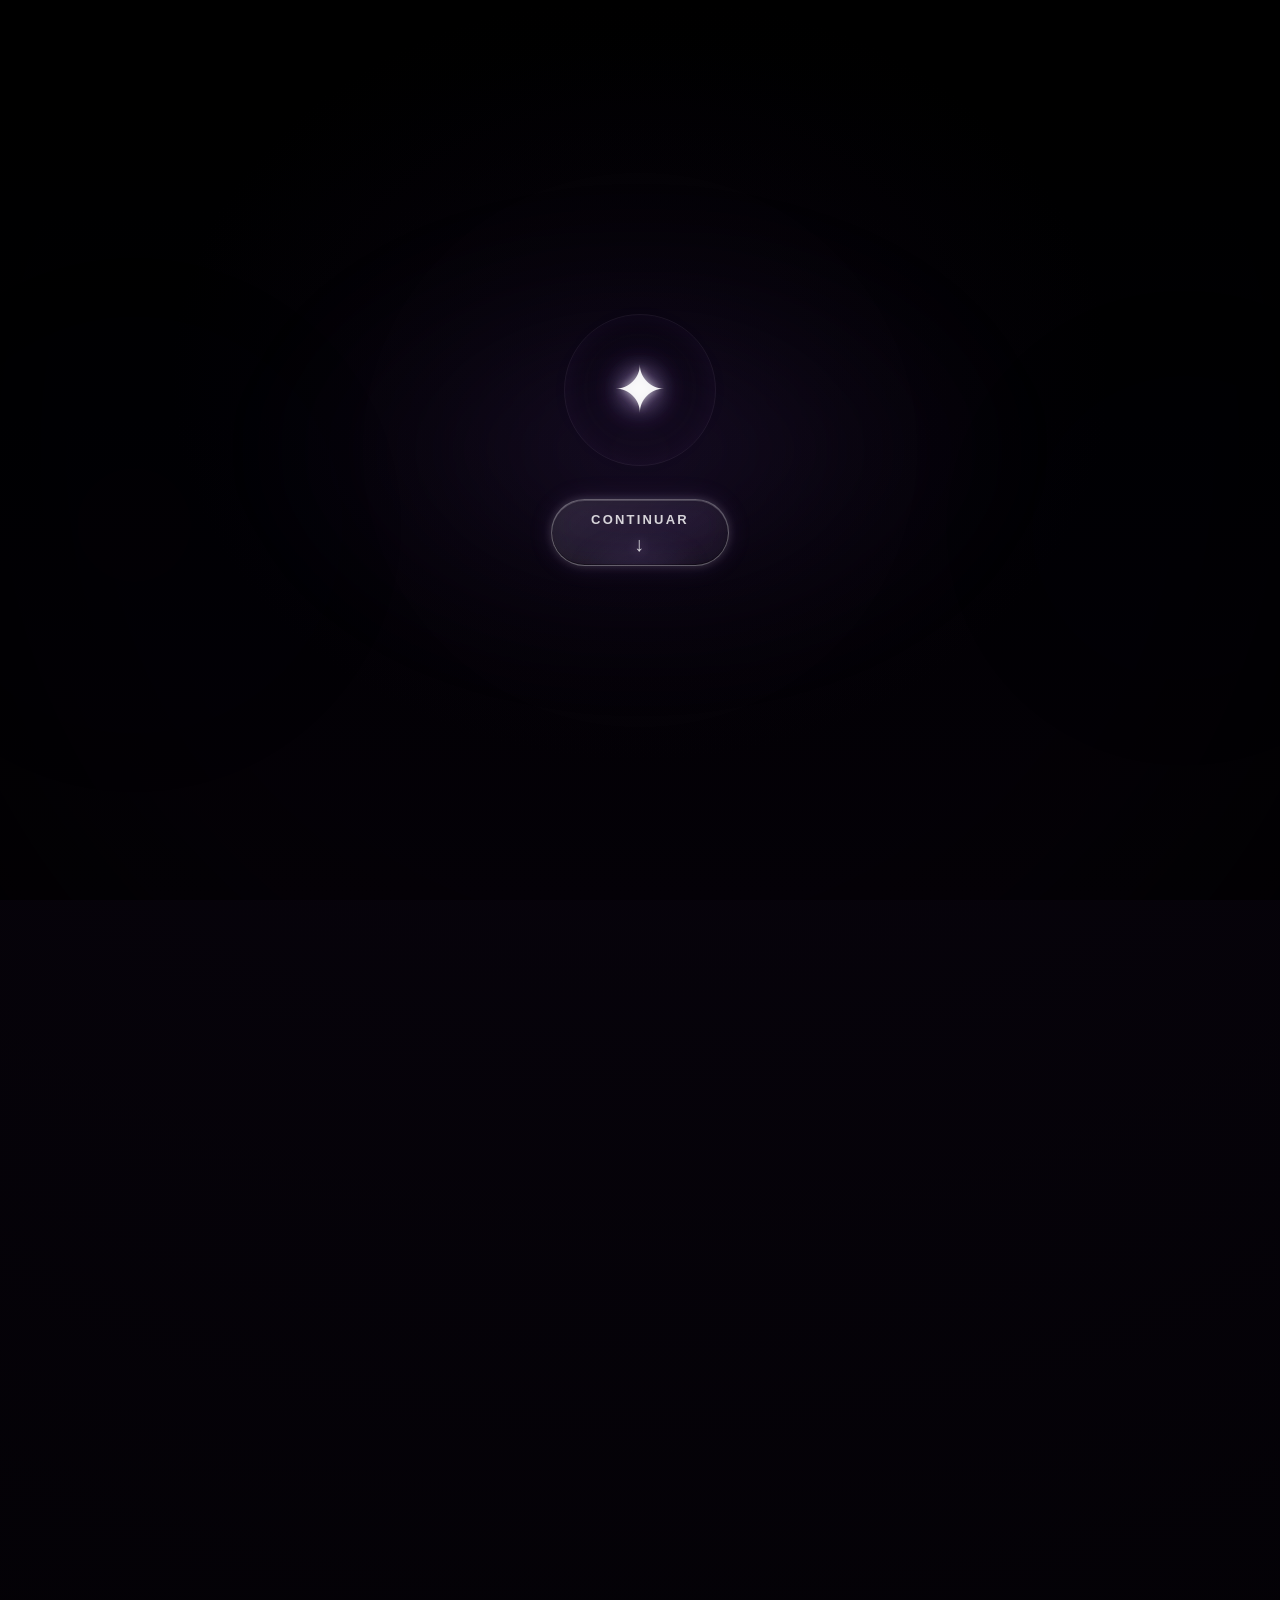
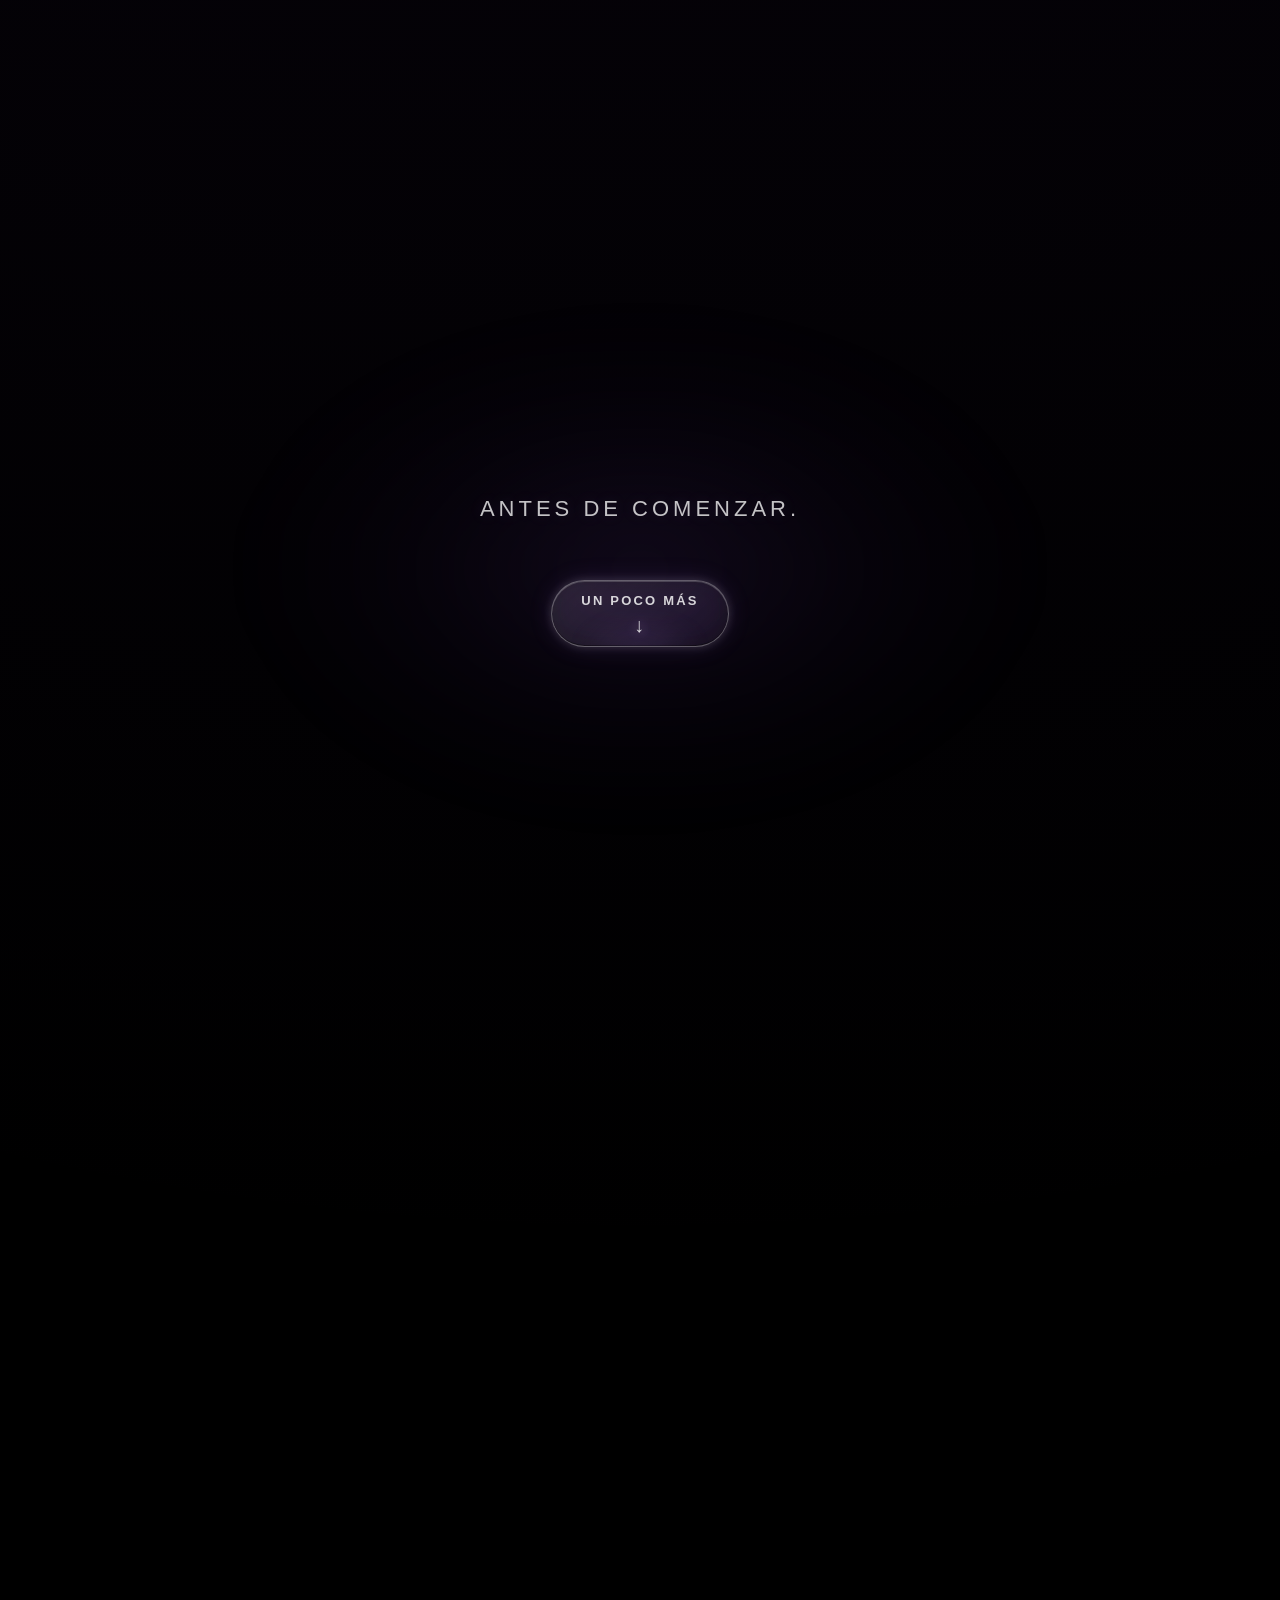
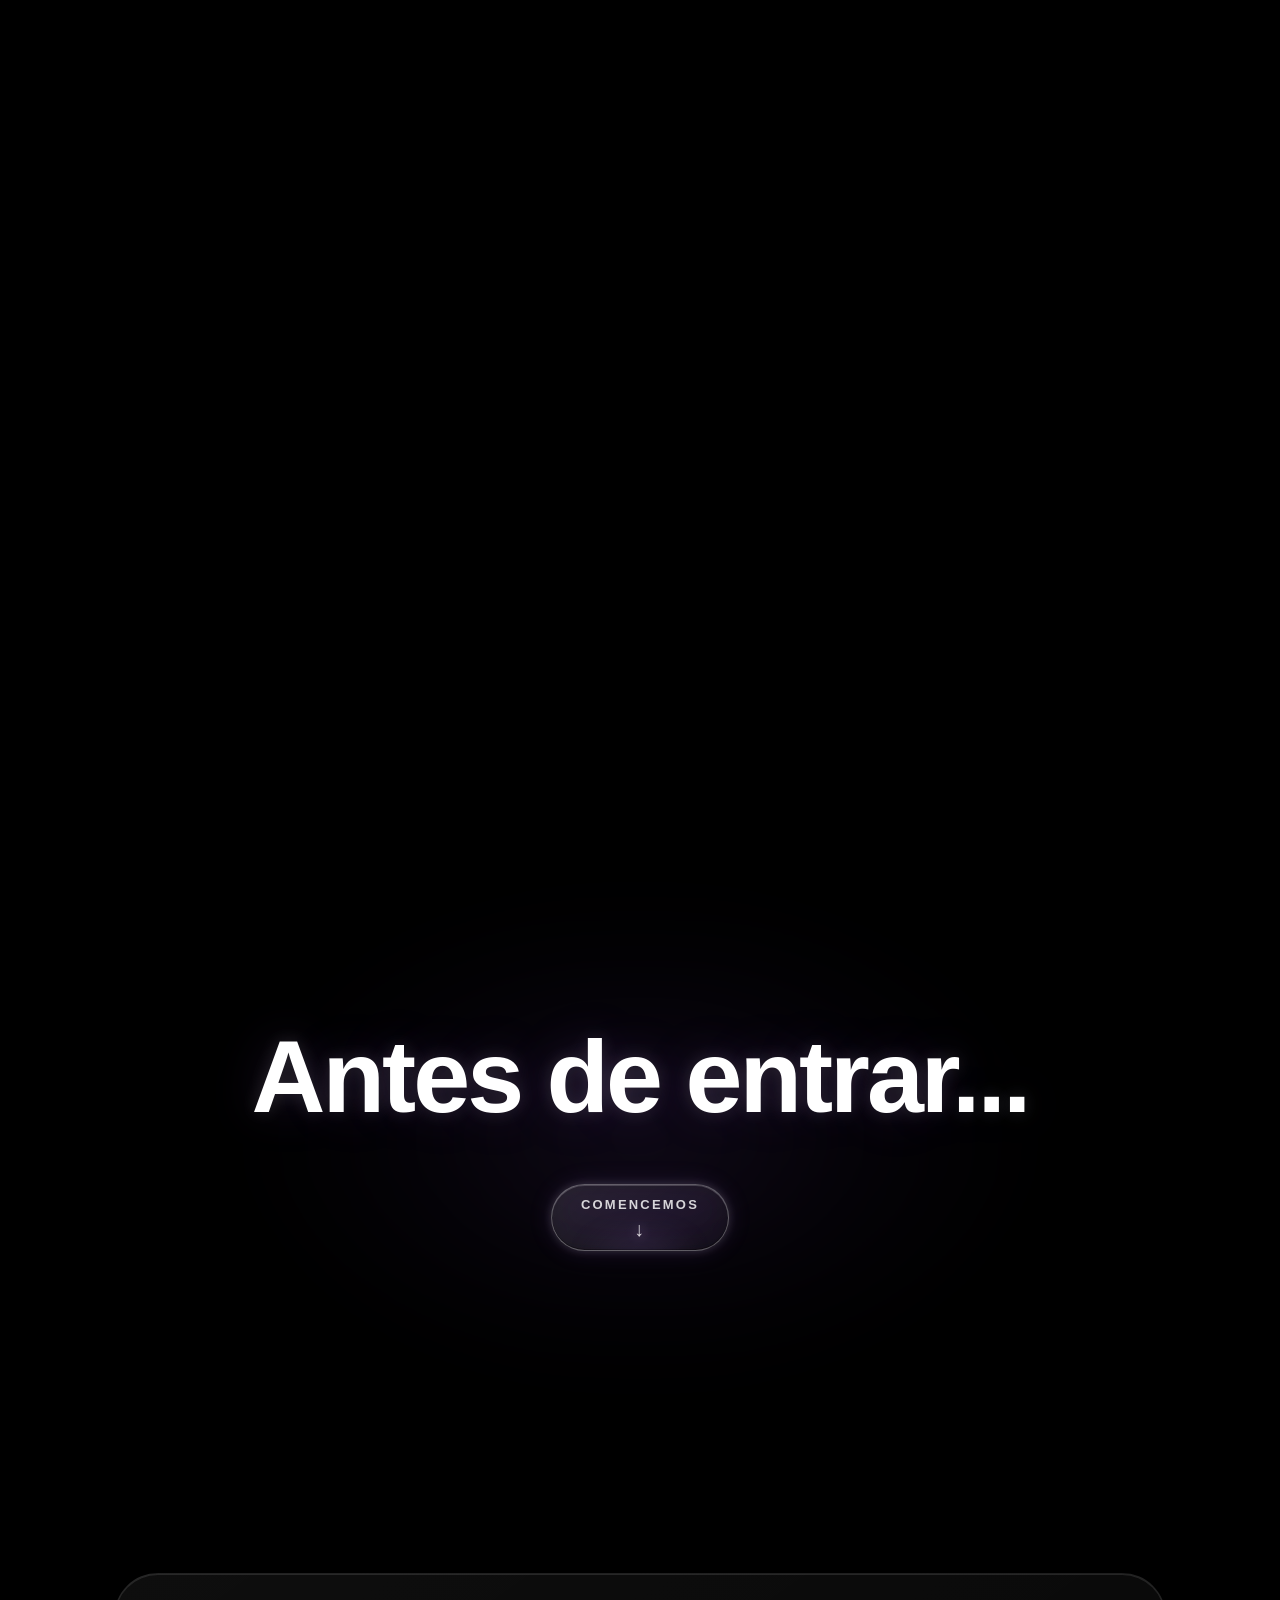
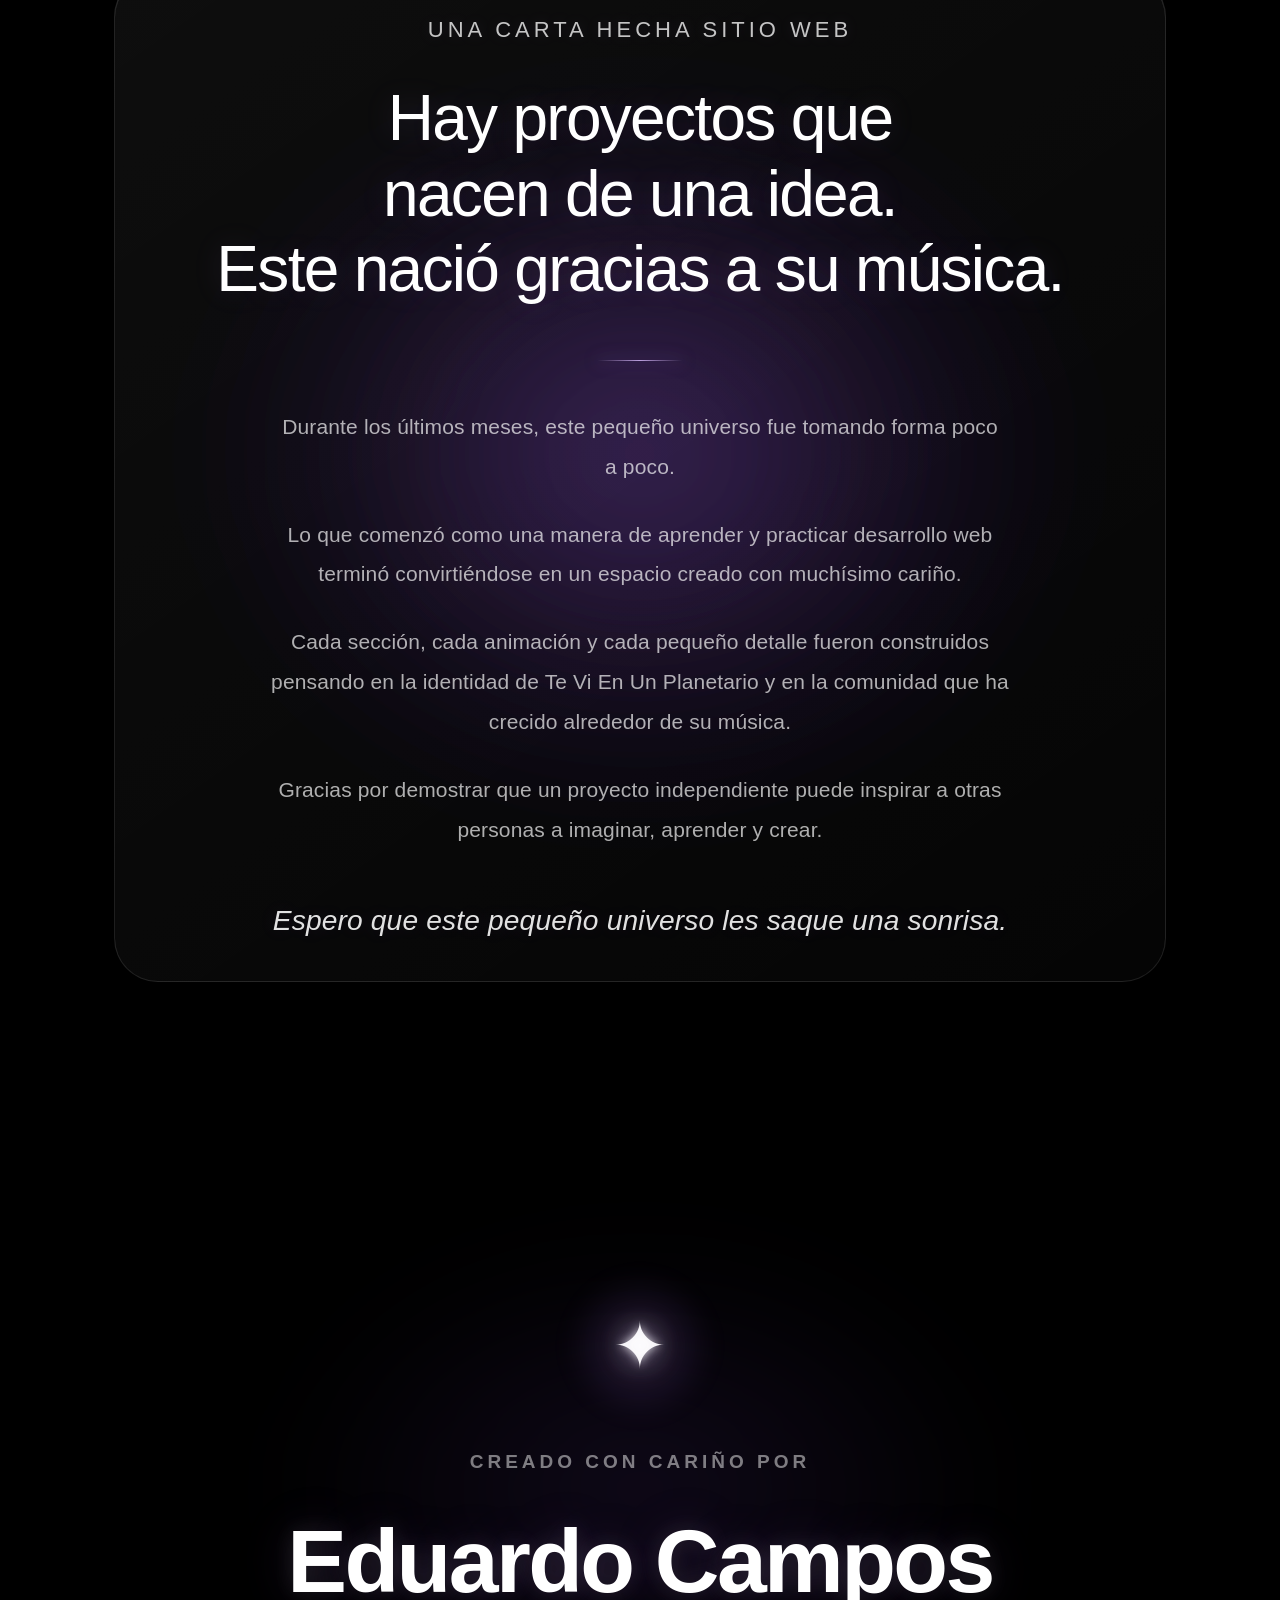
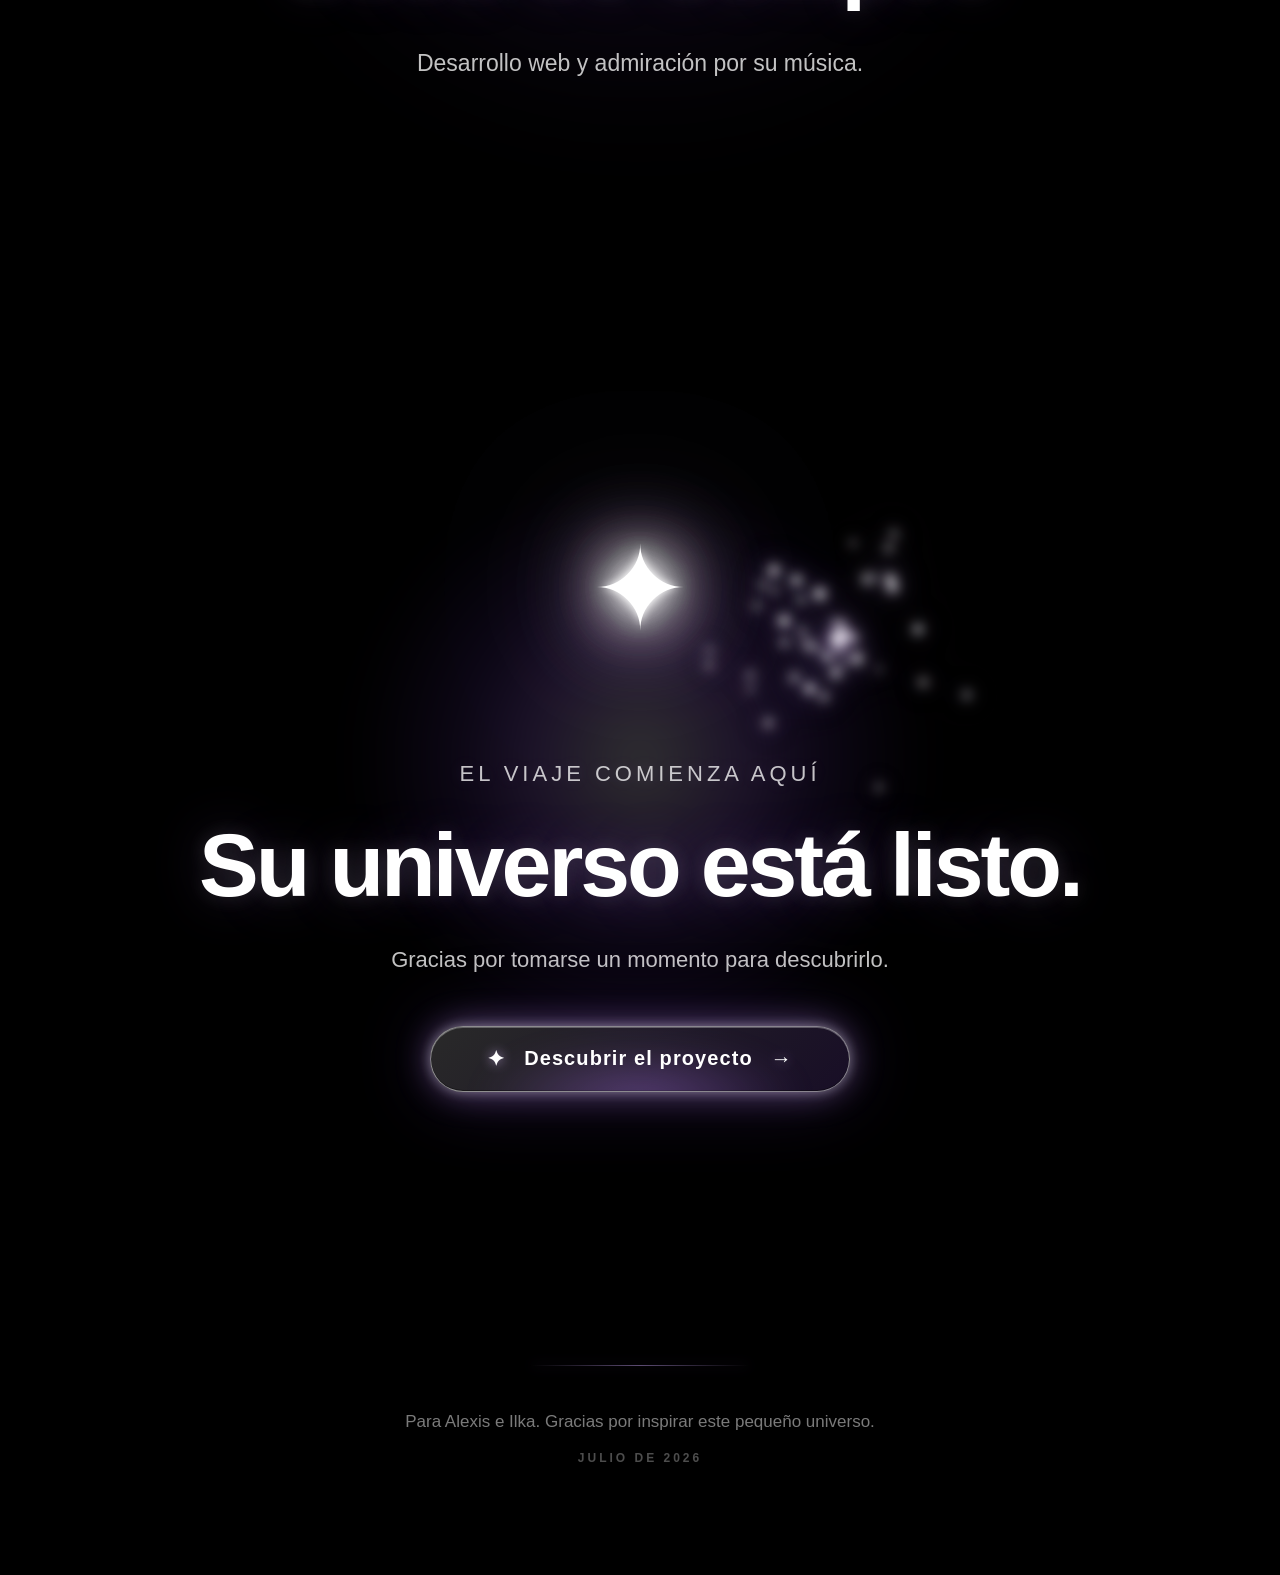
==== bienvenida.html @ a48e225f "feat: agrega la experiencia de bienvenida e introduce la narrativa previa al proyecto" ====
<!DOCTYPE html>
<html lang="es">

<head>

    <meta charset="UTF-8">

    <meta
        name="viewport"
        content="width=device-width, initial-scale=1.0"
    >

    <meta
        name="description"
        content="Una bienvenida especial al universo de Te Vi En Un Planetario."
    >

    <title>
        Antes de entrar | Te Vi En Un Planetario
    </title>

    <link
        rel="icon"
        type="image/png"
        href="img/favicon.png"
    >

    <link
    rel="stylesheet"
    href="bienvenida.css?v=5"
>

<link
    rel="stylesheet"
    href="universo-final.css?v=1"
>

</head>

<body class="pagina-bienvenida">


    <!-- =========================
         FONDO DECORATIVO
    ========================== -->

    <div class="fondo-universo" aria-hidden="true">

        <div class="nebulosa nebulosa--izquierda"></div>

        <div class="nebulosa nebulosa--derecha"></div>

        <div class="estrellas-fondo"></div>

        <div class="particulas-fondo"></div>
        
        <div class="estrellas-fugaces"></div>

    </div>


    <!-- =========================
         CONTENIDO PRINCIPAL
    ========================== -->

    <main class="bienvenida">


        <!-- =========================
             PORTADA
        ========================== -->

<section
    class="bienvenida-seccion bienvenida-portada"
    id="portada"
    aria-labelledby="titulo-portada"
>

    <div
    class="portada-bloque revelar"
    data-revelar
    data-nivel="0"
>

        <span
            class="simbolo-inicial"
            aria-hidden="true"
        >
            ✦
        </span>

<button
    type="button"
    class="indicador-continuar"
    aria-label="Continuar al logotipo"
>
    <span>Continuar</span>

    <span
        class="flecha-continuar"
        aria-hidden="true"
    >
        ↓
    </span>
</button>

    </div>


       <div
    class="portada-bloque revelar"
    data-revelar
    data-nivel="1"
>

        <img
            src="img/logo-banner.png"
            class="bienvenida-logo"
            alt="Te Vi En Un Planetario"
            draggable="false"
        >

<button
    type="button"
    class="indicador-continuar"
    aria-label="Descubrir el siguiente mensaje"
>
    <span>Descubrir</span>

    <span
        class="flecha-continuar"
        aria-hidden="true"
    >
        ↓
    </span>
</button>

    </div>


    <div
    class="portada-bloque revelar"
    data-revelar
    data-nivel="2"
>

        <p class="bienvenida-etiqueta">
            Antes de comenzar.
        </p>

<button
    type="button"
    class="indicador-continuar"
    aria-label="Continuar con la historia"
>
    <span>Un poco más</span>

    <span
        class="flecha-continuar"
        aria-hidden="true"
    >
        ↓
    </span>
</button>

    </div>


    <div
    class="portada-bloque revelar"
    data-revelar
    data-nivel="3"
>

        <p class="bienvenida-pausa">
            Tómense un minuto.
        </p>

<button
    type="button"
    class="indicador-continuar"
    aria-label="Seguir descubriendo la historia"
>
    <span>Sigan conmigo</span>

    <span
        class="flecha-continuar"
        aria-hidden="true"
    >
        ↓
    </span>
</button>

    </div>


    <div
    class="portada-bloque revelar"
    data-revelar
    data-nivel="4"
>

        <p class="bienvenida-introduccion">
            Este pequeño universo
            <br>
            tiene una historia.
        </p>

<button
    type="button"
    class="indicador-continuar"
    aria-label="Continuar antes de entrar"
>
    <span>Antes de entrar</span>

    <span
        class="flecha-continuar"
        aria-hidden="true"
    >
        ↓
    </span>
</button>

    </div>


    <div
    class="portada-bloque revelar"
    data-revelar
    data-nivel="5"
>

        <h1
            class="bienvenida-titulo"
            id="titulo-portada"
        >
            Antes de entrar...
        </h1>

 <a
    href="#dedicatoria"
    class="indicador-continuar"
    aria-label="Comenzar la dedicatoria"
>
    <span>Comencemos</span>

    <span
        class="flecha-continuar"
        aria-hidden="true"
    >
        ↓
    </span>
</a>

    </div>

</section>


        <!-- =========================
             DEDICATORIA
        ========================== -->

        <section
            class="bienvenida-seccion bienvenida-dedicatoria revelar"
            id="dedicatoria"
            aria-labelledby="titulo-dedicatoria"
            data-nivel="6"
            data-revelar
        >

            <p class="bienvenida-etiqueta">
                Una carta hecha sitio web
            </p>

            

            <h2
                class="dedicatoria-titulo"
                id="titulo-dedicatoria"
            >
                Hay proyectos que nacen de una idea.
                <br>
                Este nació gracias a su música.
            </h2>

            <div class="dedicatoria-texto">

                <p>
                    Durante los últimos meses, este pequeño
                    universo fue tomando forma poco a poco.
                </p>

                <p>
                    Lo que comenzó como una manera de aprender
                    y practicar desarrollo web terminó
                    convirtiéndose en un espacio creado con
                    muchísimo cariño.
                </p>

                <p>
                    Cada sección, cada animación y cada pequeño
                    detalle fueron construidos pensando en la
                    identidad de Te Vi En Un Planetario y en la
                    comunidad que ha crecido alrededor de su música.
                </p>

                <p>
                    Gracias por demostrar que un proyecto
                    independiente puede inspirar a otras personas
                    a imaginar, aprender y crear.
                </p>

                <p class="dedicatoria-cierre">
                    Espero que este pequeño universo les saque
                    una sonrisa.
                </p>

            </div>

        </section>


        <!-- =========================
             AUTOR
        ========================== -->

        <section
            class="bienvenida-seccion bienvenida-autor revelar"
            id="autor"
            aria-labelledby="titulo-autor"
            data-nivel="7"
            data-revelar
        >

            <div
                class="autor-simbolo"
                aria-hidden="true"
            >
                ✦
            </div>

            <p class="autor-introduccion">
                Creado con cariño por
            </p>

            <h2
                class="autor-nombre"
                id="titulo-autor"
            >
                Eduardo Campos
            </h2>

            <p class="autor-descripcion">
                Desarrollo web y admiración por su música.
            </p>

        </section>


        <!-- =========================
             ACCESO AL PROYECTO
        ========================== -->

        <section
            class="bienvenida-seccion bienvenida-acceso revelar"
            id="acceso"
            aria-labelledby="titulo-acceso"
            data-nivel="8"
            data-revelar
        >

            <p class="bienvenida-etiqueta">
                El viaje comienza aquí
            </p>

            <h2
                class="acceso-titulo"
                id="titulo-acceso"
            >
                Su universo está listo.
            </h2>

            <p class="acceso-descripcion">
                Gracias por tomarse un momento para descubrirlo.
            </p>

            <a
                href="index.html"
                class="boton-entrar"
                id="boton-entrar"
            >

                <span
                    class="boton-entrar__icono"
                    aria-hidden="true"
                >
                    ✦
                </span>

                <span class="boton-entrar__texto">
                    Descubrir el proyecto
                </span>

                <span
                    class="boton-entrar__flecha"
                    aria-hidden="true"
                >
                    →
                </span>

            </a>


        </section>


    </main>


    <!-- =========================
         FIRMA INFERIOR
    ========================== -->

    <footer class="bienvenida-footer">

        <p>
            Para Alexis e Ilka.
            Gracias por inspirar este pequeño universo.
        </p>

        <span>
            Julio de 2026
        </span>

    </footer>


    <!-- =========================
         TRANSICIÓN DE SALIDA
    ========================== -->

    <div
        class="transicion-universo"
        id="transicion-universo"
        aria-hidden="true"
    >

        <div class="transicion-universo__contenido">

            <span
                class="transicion-universo__simbolo"
                aria-hidden="true"
            >
                ✦
            </span>

            <p>
                Preparando el universo...
            </p>

        </div>

    </div>


    <!-- =========================
         AURA DEL CURSOR
    ========================== -->

    <div
        class="cursor-aura"
        aria-hidden="true"
    ></div>


    <script src="bienvenida.js?v=5"></script>

    <script src="universo-final.js?v=1"></script>

</body>

</html>
---- bienvenida.css ----
/* =========================================================
   BIENVENIDA — TE VI EN UN PLANETARIO
   Versión cinematográfica / experimental
   Compatible con el HTML y bienvenida.js actuales
========================================================= */


/* =========================================================
   01. VARIABLES
========================================================= */

:root {

    --fondo-principal: #000000;
    --fondo-profundo: #030106;
    --fondo-violeta: #08030d;

    --texto-principal: #ffffff;
    --texto-secundario: rgba(255, 255, 255, .76);
    --texto-suave: rgba(255, 255, 255, .48);

    --morado-claro: #d7bcff;
    --morado-medio: #a66cff;
    --morado-profundo: #6d35d9;
    --rosa-cosmico: #da6fc7;
    --azul-cosmico: #726cff;

    --borde-suave: rgba(255, 255, 255, .14);
    --borde-activo: rgba(226, 205, 255, .76);

    --curva-suave: cubic-bezier(.22, 1, .36, 1);
    --curva-elastica: cubic-bezier(.2, .85, .25, 1.35);

    --radio-grande: 30px;
    --radio-medio: 20px;
    --radio-boton: 999px;

    --sombra-profunda:
        0 30px 90px rgba(0, 0, 0, .66);

    --halo-morado:
        0 0 18px rgba(215, 188, 255, .28),
        0 0 45px rgba(166, 108, 255, .23),
        0 0 90px rgba(109, 53, 217, .14);

}


/* =========================================================
   02. REINICIO Y DOCUMENTO
========================================================= */

* {
    margin: 0;
    padding: 0;
    box-sizing: border-box;
}

html {
    width: 100%;
    min-height: 100%;
    scroll-behavior: smooth;
    scroll-padding-top: 3vh;
    background: var(--fondo-principal);
}

body {
    position: relative;

    width: 100%;
    min-height: 100%;

    color: var(--texto-principal);
    background:
        radial-gradient(
            circle at 50% 0%,
            rgba(91, 40, 150, .10),
            transparent 36%
        ),
        #000;

    font-family:
        "Segoe UI",
        Arial,
        sans-serif;

    overflow-x: hidden;
    isolation: isolate;
}

button,
a {
    font: inherit;
}

button {
    -webkit-tap-highlight-color: transparent;
}

::selection {
    color: #fff;
    background: rgba(166, 108, 255, .46);
}


/* =========================================================
   03. UNIVERSO FIJO
========================================================= */

.fondo-universo {
    --despertar-universo: 0;

    position: fixed;
    inset: 0;

    z-index: 0;

    overflow: hidden;
    pointer-events: none;

    background:
        radial-gradient(
            ellipse at 50% 42%,
            rgba(23, 12, 37, .28),
            transparent 52%
        ),
        linear-gradient(
            180deg,
            #000 0%,
            #020104 46%,
            #050208 100%
        );

    transform: translateZ(0);
}

.fondo-universo::before {
    content: "";

    position: absolute;
    inset: -20%;

    opacity: calc(.10 + var(--despertar-universo) * .20);

    background:
        conic-gradient(
            from 180deg at 50% 50%,
            transparent,
            rgba(133, 80, 214, .04),
            transparent 28%,
            rgba(218, 111, 199, .035),
            transparent 58%,
            rgba(114, 108, 255, .035),
            transparent
        );

    filter: blur(60px);

    animation:
        rotacionCosmica
        42s
        linear
        infinite;
}

.fondo-universo::after {
    content: "";

    position: absolute;
    inset: 0;

    z-index: 10;

    pointer-events: none;

    background:
        radial-gradient(
            circle at center,
            transparent 35%,
            rgba(0, 0, 0, .18) 72%,
            rgba(0, 0, 0, .62) 100%
        );
}


/* =========================================================
   04. NEBULOSAS
========================================================= */

.nebulosa {
    position: absolute;

    width: 75vw;
    height: 75vw;

    min-width: 700px;
    min-height: 700px;

    border-radius: 50%;

    opacity:
        var(
            --opacidad-nebulosa,
            .015
        );

    filter:
        blur(110px)
        saturate(118%);

    transform:
        translate3d(0, 0, 0)
        scale(
            var(
                --escala-nebulosa,
                .90
            )
        );

    transition:
        opacity 1.8s ease,
        transform 2.2s ease,
        filter 2s ease;

    will-change:
        opacity,
        transform;

    animation:
        respirarNebulosaBienvenida
        15s
        ease-in-out
        infinite alternate;
}

.nebulosa--izquierda {
    top: 5%;
    left: -27%;

    background:
        radial-gradient(
            circle,
            rgba(135, 72, 214, .74) 0%,
            rgba(89, 38, 151, .32) 38%,
            transparent 73%
        );

    animation-delay: -4s;
}

.nebulosa--derecha {
    right: -30%;
    bottom: -12%;

    background:
        radial-gradient(
            circle,
            rgba(76, 62, 187, .58) 0%,
            rgba(116, 46, 148, .26) 41%,
            transparent 73%
        );

    animation-delay: -10s;
}


/* =========================================================
   05. ESTRELLAS Y PARTÍCULAS
========================================================= */

.estrellas-fondo {
    position: absolute;
    inset: 0;

    opacity: 0;

    overflow: hidden;

    background: none;

    transition:
        opacity 1.5s ease,
        transform 1.25s cubic-bezier(.22, 1, .36, 1),
        filter 1.25s ease;

    animation:
        estrellasRespirar
        8s
        ease-in-out
        infinite alternate;

    will-change:
        opacity,
        transform,
        filter;
}

.particulas-fondo {
    position: absolute;
    inset: -15%;

    opacity:
        var(
            --opacidad-particulas,
            0
        );

    background-image:
        radial-gradient(
            circle,
            rgba(226, 211, 255, .95) 0 1.4px,
            transparent 2px
        ),
        radial-gradient(
            circle,
            rgba(255, 255, 255, .70) 0 .9px,
            transparent 1.6px
        );

    background-size:
        260px 260px,
        390px 390px;

    background-position:
        35px 70px,
        150px 190px;

    transform:
        scale(
            var(
                --escala-particulas,
                .98
            )
        );

    transition:
        opacity 1.8s ease,
        transform 2.4s ease;

    animation:
        particulasFlotando
        var(
            --velocidad-particulas,
            42s
        )
        linear
        infinite;

    will-change:
        opacity,
        transform,
        background-position;
}

.estrellas-fugaces {
    position: absolute;
    inset: 0;

    z-index: 4;

    overflow: hidden;
    pointer-events: none;
}

.estrella-fugaz {
    position: absolute;
    top: 0;
    left: 0;

    width:
        var(
            --longitud-estrella,
            130px
        );

    height: 1px;

    opacity: 0;

    border-radius: 999px;

    background:
        linear-gradient(
            90deg,
            transparent 0%,
            rgba(200, 180, 255, .10) 22%,
            rgba(232, 220, 255, .68) 72%,
            rgba(255, 255, 255, 1) 100%
        );

    filter:
        drop-shadow(
            0 0 4px
            rgba(190, 150, 255, .62)
        )
        drop-shadow(
            0 0 11px
            rgba(135, 90, 220, .36)
        );

    transform-origin: right center;

    transform:
        translate3d(
            var(--inicio-x),
            var(--inicio-y),
            0
        )
        rotate(
            var(--angulo-estrella)
        );

    animation:
        cruzarUniverso
        var(
            --duracion-estrella,
            1.4s
        )
        cubic-bezier(.16, .65, .30, 1)
        forwards;

    will-change:
        transform,
        opacity;
}

.estrella-fugaz::after {
    content: "";

    position: absolute;
    top: 50%;
    right: -2px;

    width: 4px;
    height: 4px;

    border-radius: 50%;

    background:
        rgba(255, 255, 255, .98);

    box-shadow:
        0 0 6px
        rgba(255, 255, 255, 1),

        0 0 16px
        rgba(175, 130, 255, .86);

    transform:
        translateY(-50%);
}


/* =========================================================
   06. CONTENIDO PRINCIPAL
========================================================= */

.bienvenida {
    position: relative;

    z-index: 2;

    width: 100%;
}

.bienvenida-seccion {
    position: relative;

    width: 100%;

    padding:
        0
        24px;

    text-align: center;
}

.bienvenida-portada {
    display: flex;

    flex-direction: column;
    align-items: center;

    width: 100%;
}


/* =========================================================
   07. BLOQUES DE PORTADA
========================================================= */

.portada-bloque {
    position: relative;

    display: flex;

    align-items: center;
    justify-content: center;

    flex-direction: column;

    width: 100%;
    max-width: 1100px;
    min-height: 82vh;

    margin: 0 auto;

    padding:
        90px
        20px;

    isolation: isolate;
}

.portada-bloque::before {
    content: "";

    position: absolute;

    left: 50%;
    top: 50%;

    width:
        min(
            780px,
            84vw
        );

    height:
        min(
            480px,
            60vw
        );

    z-index: -1;

    opacity: 0;

    border-radius: 50%;

    pointer-events: none;

    background:
        radial-gradient(
            ellipse,
            rgba(153, 94, 236, .10) 0%,
            rgba(101, 55, 176, .04) 42%,
            transparent 72%
        );

    filter: blur(35px);

    transform:
        translate(-50%, -50%)
        scale(.78);

    transition:
        opacity 1.4s ease,
        transform 1.8s var(--curva-suave);
}

.portada-bloque.visible::before {
    opacity: 1;

    transform:
        translate(-50%, -50%)
        scale(1);
}

.portada-bloque:first-child,
.portada-bloque:nth-child(2) {
    min-height: 100vh;
    min-height: 100svh;
}

.portada-bloque:last-child {
    min-height: 72vh;
}


/* =========================================================
   08. ESTRELLA INICIAL — BRILLO SUAVE
========================================================= */

.simbolo-inicial {
    position: relative;

    display: grid;

    place-items: center;

    width: 110px;
    height: 110px;

    color:
        rgba(255, 255, 255, .92);

    font-size:
        clamp(
            38px,
            5vw,
            66px
        );

    font-weight: 300;
    line-height: 1;

    text-shadow:
        0 0 8px
        rgba(255, 255, 255, .62),

        0 0 22px
        rgba(216, 188, 255, .44),

        0 0 50px
        rgba(135, 80, 220, .22);

    filter:
        drop-shadow(
            0 0 14px
            rgba(205, 175, 255, .28)
        );

    animation:
        estrellaInicialRespira
        3.8s
        ease-in-out
        infinite;
}

.simbolo-inicial::before,
.simbolo-inicial::after {
    content: "";

    position: absolute;
    inset: 50% auto auto 50%;

    z-index: -1;

    border-radius: 50%;

    transform:
        translate(-50%, -50%);

    pointer-events: none;
}

.simbolo-inicial::before {
    width: 70px;
    height: 70px;

    background:
        radial-gradient(
            circle,
            rgba(255, 255, 255, .18),
            rgba(184, 135, 255, .08) 42%,
            transparent 72%
        );

    filter: blur(10px);
}

.simbolo-inicial::after {
    width: 150px;
    height: 150px;

    border:
        1px solid
        rgba(211, 188, 255, .08);

    box-shadow:
        inset 0 0 25px
        rgba(166, 108, 255, .06);

    animation:
        orbitaInicial
        7s
        linear
        infinite;
}


/* =========================================================
   09. LOGOTIPO
========================================================= */

.bienvenida-logo {
    display: block;

    width:
        min(
            720px,
            88vw
        );

    max-width: 100%;
    height: auto;

    margin: 0 auto;

    object-fit: contain;

    user-select: none;
    -webkit-user-drag: none;

    filter:
        drop-shadow(
            0 0 12px
            rgba(238, 225, 255, .18)
        )
        drop-shadow(
            0 0 40px
            rgba(125, 72, 205, .17)
        );

    transform:
        translateZ(0);

    animation:
        respirarLogo
        6s
        ease-in-out
        infinite alternate;
}


/* =========================================================
   10. TIPOGRAFÍA DE PORTADA
========================================================= */

.bienvenida-etiqueta {
    color: var(--texto-secundario);

    font-size:
        clamp(
            15px,
            2vw,
            22px
        );

    font-weight: 500;
    line-height: 1.6;
    letter-spacing: 4px;

    text-transform: uppercase;

    text-shadow:
        0 0 16px
        rgba(203, 166, 255, .14);
}

.bienvenida-pausa {
    color: var(--texto-principal);

    font-size:
        clamp(
            27px,
            4vw,
            50px
        );

    font-weight: 300;
    line-height: 1.4;
    letter-spacing: .5px;

    text-shadow:
        0 0 24px
        rgba(221, 203, 255, .12);
}

.bienvenida-introduccion {
    max-width: 850px;

    color: var(--texto-secundario);

    font-size:
        clamp(
            31px,
            5vw,
            66px
        );

    font-weight: 300;
    line-height: 1.32;
    letter-spacing: -.8px;

    text-wrap: balance;

    text-shadow:
        0 0 28px
        rgba(184, 139, 255, .12);
}

.bienvenida-titulo {
    max-width: 1000px;

    color: var(--texto-principal);

    font-size:
        clamp(
            46px,
            8vw,
            108px
        );

    font-weight: 620;
    line-height: 1.02;
    letter-spacing: -3px;

    text-wrap: balance;

    text-shadow:
        0 0 18px
        rgba(255, 255, 255, .14),

        0 0 52px
        rgba(156, 91, 236, .18);
}


/* =========================================================
   11. BOTONES CONTINUAR — CENTRADOS CON CADA ESCENA
========================================================= */

.portada-bloque {
    gap:
        clamp(
            38px,
            6vh,
            72px
        );
}

.indicador-continuar {
    position: relative;

    left: auto;
    bottom: auto;

    z-index: 5;

    display: inline-flex;

    align-items: center;
    justify-content: center;

    flex-direction: column;

    gap: 10px;

    min-width: 178px;

    margin:
        0
        auto;

    padding:
        13px
        28px;

    border:
        1px solid
        rgba(255, 255, 255, .30);

    border-radius: var(--radio-boton);

    color:
        rgba(255, 255, 255, .82);

    background:
        linear-gradient(
            135deg,
            rgba(255, 255, 255, .10),
            rgba(255, 255, 255, .035)
        );

    -webkit-backdrop-filter:
        blur(14px)
        saturate(145%);

    backdrop-filter:
        blur(14px)
        saturate(145%);

    box-shadow:
        0 0 10px
        rgba(255, 255, 255, .16),

        0 0 26px
        rgba(171, 118, 255, .12),

        inset 0 1px 0
        rgba(255, 255, 255, .18),

        inset 0 -1px 0
        rgba(0, 0, 0, .38);

    font-size: 13px;
    font-weight: 700;
    line-height: 1;
    letter-spacing: 2.2px;
    text-align: center;
    text-decoration: none;
    text-transform: uppercase;

    cursor: pointer;

    transform:
        translateY(0)
        scale(1);

    overflow: hidden;
    isolation: isolate;

    transition:
        color .35s ease,
        border-color .35s ease,
        background .35s ease,
        box-shadow .45s ease,
        transform .45s var(--curva-suave);

    animation:
        botonFlotante
        4s
        ease-in-out
        infinite;
}

.indicador-continuar::before {
    content: "";

    position: absolute;
    inset: 0;

    z-index: -2;

    border-radius: inherit;

    background:
        linear-gradient(
            115deg,
            transparent 0%,
            rgba(255, 255, 255, .04) 30%,
            rgba(255, 255, 255, .28) 48%,
            rgba(197, 156, 255, .16) 58%,
            transparent 78%
        );

    transform:
        translateX(-135%);

    transition:
        transform .85s var(--curva-suave);
}

.indicador-continuar::after {
    content: "";

    position: absolute;

    left: 50%;
    bottom: -42px;

    width: 190px;
    height: 84px;

    z-index: -3;

    border-radius: 50%;

    opacity: .25;

    background:
        radial-gradient(
            ellipse,
            rgba(181, 128, 255, .50),
            transparent 68%
        );

    filter: blur(16px);

    transform:
        translateX(-50%)
        scale(.72);

    transition:
        opacity .4s ease,
        transform .5s var(--curva-suave);
}

.indicador-continuar:hover,
.indicador-continuar:focus-visible {
    color: #fff;

    border-color:
        rgba(228, 207, 255, .82);

    background:
        linear-gradient(
            135deg,
            rgba(255, 255, 255, .22),
            rgba(143, 92, 255, .17)
        );

    box-shadow:
        0 0 12px
        rgba(255, 255, 255, .68),

        0 0 32px
        rgba(201, 163, 255, .64),

        0 0 72px
        rgba(135, 75, 226, .34),

        inset 0 1px 0
        rgba(255, 255, 255, .34);

    transform:
        translateY(-6px)
        scale(1.025);

    outline: none;
}

.indicador-continuar:hover::before,
.indicador-continuar:focus-visible::before {
    transform:
        translateX(135%);
}

.indicador-continuar:hover::after,
.indicador-continuar:focus-visible::after {
    opacity: .78;

    transform:
        translateX(-50%)
        scale(1.15);
}

.flecha-continuar {
    display: block;

    font-size: 20px;
    line-height: .8;

    text-shadow:
        0 0 12px
        rgba(210, 180, 255, .72);

    animation:
        flechaRespira
        1.65s
        ease-in-out
        infinite;

    transition:
        transform .35s ease,
        text-shadow .35s ease;
}

.indicador-continuar:hover .flecha-continuar {
    transform:
        translateY(4px);

    text-shadow:
        0 0 8px
        rgba(255, 255, 255, 1),

        0 0 22px
        rgba(191, 142, 255, .95);
}


/* =========================================================
   12. DEDICATORIA
========================================================= */

.bienvenida-dedicatoria,
.bienvenida-autor,
.bienvenida-acceso {
    position: relative;

    display: flex;

    flex-direction: column;
    align-items: center;
    justify-content: center;

    max-width: 1120px;
    min-height: 100vh;
    min-height: 100svh;

    margin: 0 auto;

    padding:
        150px
        34px;

    isolation: isolate;
}

/* Composición centrada y consistente de las tres escenas finales */

.bienvenida-dedicatoria,
.bienvenida-autor,
.bienvenida-acceso {
    width: 100%;

    text-align: center;
}

.bienvenida-dedicatoria > *,
.bienvenida-autor > *,
.bienvenida-acceso > * {
    flex-shrink: 0;
}

.bienvenida-dedicatoria .bienvenida-etiqueta,
.bienvenida-acceso .bienvenida-etiqueta {
    width: 100%;

    margin:
        0
        auto;
}

.bienvenida-dedicatoria .bienvenida-etiqueta {
    margin-bottom: 34px;
}

.bienvenida-acceso .bienvenida-etiqueta {
    margin-bottom: 28px;
}

.bienvenida-dedicatoria::before {
    content: "";

    position: absolute;
    inset: 9% 3%;

    z-index: -2;

    border:
        1px solid
        rgba(255, 255, 255, .10);

    border-radius:
        clamp(
            24px,
            4vw,
            44px
        );

    background:
        linear-gradient(
            145deg,
            rgba(255, 255, 255, .055),
            rgba(255, 255, 255, .018)
        );

    -webkit-backdrop-filter:
        blur(18px)
        saturate(125%);

    backdrop-filter:
        blur(18px)
        saturate(125%);

    box-shadow:
        var(--sombra-profunda),

        inset 0 1px 0
        rgba(255, 255, 255, .11);
}

.bienvenida-dedicatoria::after {
    content: "";

    position: absolute;

    left: 50%;
    top: 48%;

    width: 85%;
    height: 65%;

    z-index: -3;

    border-radius: 50%;

    background:
        radial-gradient(
            ellipse,
            rgba(149, 86, 226, .18),
            rgba(91, 44, 160, .06) 44%,
            transparent 72%
        );

    filter: blur(55px);

    transform:
        translate(-50%, -50%);

    animation:
        haloCarta
        8s
        ease-in-out
        infinite alternate;
}

.dedicatoria-titulo {
    width: 100%;
    max-width: 930px;

    margin:
        0
        auto
        52px;

    color: #fff;

    font-size:
        clamp(
            35px,
            5vw,
            66px
        );

    font-weight: 520;
    line-height: 1.18;
    letter-spacing: -1.7px;

    text-wrap: balance;

    text-shadow:
        0 0 30px
        rgba(195, 153, 255, .13);
}

.dedicatoria-texto {
    position: relative;

    width: 100%;
    max-width: 780px;

    margin:
        0
        auto;

    text-align: center;

    color:
        rgba(255, 255, 255, .72);

    font-size:
        clamp(
            17px,
            1.75vw,
            21px
        );

    font-weight: 350;
    line-height: 1.9;
    letter-spacing: .15px;
}

.dedicatoria-texto::before {
    content: "";

    display: block;

    width: 86px;
    height: 1px;

    margin:
        0
        auto
        46px;

    background:
        linear-gradient(
            90deg,
            transparent,
            rgba(218, 188, 255, .82),
            transparent
        );

    box-shadow:
        0 0 16px
        rgba(179, 126, 255, .58);
}

.dedicatoria-texto p {
    margin-bottom: 28px;

    opacity: .94;

    text-wrap: pretty;

    transition:
        color .35s ease,
        text-shadow .35s ease,
        transform .35s ease;
}

.dedicatoria-texto p:hover {
    color:
        rgba(255, 255, 255, .92);

    text-shadow:
        0 0 20px
        rgba(200, 163, 255, .12);

    transform:
        translateY(-2px);
}

.dedicatoria-cierre {
    margin-top: 48px;
    margin-bottom: 0 !important;

    color:
        rgba(255, 255, 255, .94);

    font-size:
        clamp(
            21px,
            2.2vw,
            29px
        );

    font-style: italic;
    line-height: 1.6;

    text-shadow:
        0 0 24px
        rgba(190, 145, 255, .20);
}


/* =========================================================
   13. AUTOR
========================================================= */

.bienvenida-autor {
    min-height: 88vh;
    min-height: 88svh;

    gap: 18px;
}

.bienvenida-autor::before {
    content: "";

    position: absolute;

    left: 50%;
    top: 50%;

    width:
        min(
            760px,
            86vw
        );

    height:
        min(
            520px,
            68vw
        );

    z-index: -2;

    border-radius: 50%;

    background:
        radial-gradient(
            ellipse,
            rgba(121, 70, 201, .13),
            transparent 68%
        );

    filter: blur(48px);

    transform:
        translate(-50%, -50%);
}

.autor-simbolo {
    position: relative;

    flex: 0 0 auto;

    display: grid;

    place-items: center;

    width: 102px;
    height: 102px;

    margin-bottom: 36px;

    color:
        rgba(255, 255, 255, .96);

    font-size:
        clamp(
            38px,
            5vw,
            64px
        );

    line-height: 1;

    text-shadow:
        0 0 10px
        rgba(255, 255, 255, .80),

        0 0 28px
        rgba(220, 193, 255, .65),

        0 0 62px
        rgba(161, 100, 243, .38);

    animation:
        estrellaAutor
        4.5s
        ease-in-out
        infinite;
}

.autor-simbolo::before {
    content: "";

    position: absolute;

    width: 150px;
    height: 150px;

    border-radius: 50%;

    background:
        radial-gradient(
            circle,
            rgba(255, 255, 255, .13),
            rgba(184, 129, 255, .07) 42%,
            transparent 72%
        );

    filter: blur(10px);

    animation:
        pulsoAutor
        4.5s
        ease-in-out
        infinite;
}

.autor-introduccion {
    color: var(--texto-suave);

    font-size:
        clamp(
            15px,
            1.6vw,
            19px
        );

    font-weight: 600;
    letter-spacing: 4px;
    text-transform: uppercase;
}

.autor-nombre {
    margin:
        24px
        0
        18px;

    color: #fff;

    font-size:
        clamp(
            43px,
            7vw,
            90px
        );

    font-weight: 620;
    line-height: 1.04;
    letter-spacing: -2.6px;

    text-shadow:
        0 0 22px
        rgba(255, 255, 255, .12),

        0 0 52px
        rgba(151, 89, 228, .17);
}

.autor-descripcion {
    color: var(--texto-secundario);

    font-size:
        clamp(
            17px,
            2vw,
            23px
        );

    line-height: 1.65;
}


/* =========================================================
   14. ACCESO FINAL
========================================================= */

.bienvenida-acceso {
    min-height: 110vh;
    min-height: 110svh;

    gap: 0;

    overflow: visible;
}

.bienvenida-acceso::before {
    content: "✦";

    position: relative;

    display: grid;

    place-items: center;

    width:
        clamp(
            170px,
            19vw,
            260px
        );

    height:
        clamp(
            170px,
            19vw,
            260px
        );

    margin-bottom:
        clamp(
            30px,
            5vh,
            58px
        );

    color: #fff;

    font-size:
        clamp(
            72px,
            9vw,
            132px
        );

    line-height: 1;

    text-shadow:
        0 0 8px
        rgba(255, 255, 255, 1),

        0 0 24px
        rgba(255, 255, 255, .98),

        0 0 58px
        rgba(232, 216, 255, .92),

        0 0 108px
        rgba(197, 151, 255, .78),

        0 0 170px
        rgba(132, 70, 228, .60),

        0 0 250px
        rgba(101, 49, 189, .42);

    filter:
        brightness(1.35)
        drop-shadow(
            0 0 30px
            rgba(255, 255, 255, .78)
        );

    animation:
        solFinal
        5s
        ease-in-out
        infinite;

    z-index: 2;
}

.bienvenida-acceso::after {
    content: "";

    position: absolute;

    left: 50%;
    top:
        clamp(
            105px,
            15vw,
            185px
        );

    width:
        clamp(
            300px,
            45vw,
            680px
        );

    height:
        clamp(
            300px,
            45vw,
            680px
        );

    z-index: -2;

    border-radius: 50%;

    background:
        radial-gradient(
            circle,
            rgba(255, 255, 255, .20) 0%,
            rgba(225, 199, 255, .17) 12%,
            rgba(179, 119, 255, .16) 26%,
            rgba(118, 65, 208, .10) 44%,
            transparent 70%
        );

    filter: blur(24px);

    transform:
        translateX(-50%);

    animation:
        coronaSolar
        5s
        ease-in-out
        infinite;
}

.acceso-titulo {
    width: 100%;
    max-width: 900px;

    margin:
        0
        auto;

    color: #fff;

    font-size:
        clamp(
            44px,
            7vw,
            94px
        );

    font-weight: 650;
    line-height: 1.04;
    letter-spacing: -3px;

    text-wrap: balance;

    text-shadow:
        0 0 20px
        rgba(255, 255, 255, .15),

        0 0 56px
        rgba(177, 117, 255, .21);
}

.acceso-descripcion {
    max-width: 650px;

    margin:
        28px
        auto
        48px;

    color: var(--texto-secundario);

    font-size:
        clamp(
            17px,
            2vw,
            22px
        );

    line-height: 1.7;
}


/* =========================================================
   15. BOTÓN ENTRAR — PUERTA AL UNIVERSO
========================================================= */

.boton-entrar {
    position: relative;

    align-self: center;

    margin:
        0
        auto;

    display: inline-flex;

    align-items: center;
    justify-content: center;

    gap: 18px;

    min-width:
        min(
            420px,
            88vw
        );

    padding:
        20px
        34px;

    border:
        1px solid
        rgba(255, 255, 255, .48);

    border-radius: var(--radio-boton);

    color: #fff;

    background:
        linear-gradient(
            135deg,
            rgba(255, 255, 255, .16),
            rgba(149, 87, 237, .16)
        );

    -webkit-backdrop-filter:
        blur(18px)
        saturate(165%);

    backdrop-filter:
        blur(18px)
        saturate(165%);

    box-shadow:
        0 0 12px
        rgba(255, 255, 255, .36),

        0 0 34px
        rgba(199, 158, 255, .42),

        0 0 80px
        rgba(132, 73, 224, .25),

        inset 0 1px 0
        rgba(255, 255, 255, .28),

        inset 0 -1px 0
        rgba(0, 0, 0, .38);

    font-size:
        clamp(
            16px,
            1.8vw,
            20px
        );

    font-weight: 750;
    letter-spacing: 1.1px;
    text-decoration: none;

    overflow: hidden;
    isolation: isolate;

    transition:
        color .4s ease,
        border-color .4s ease,
        background .4s ease,
        box-shadow .55s ease,
        transform .5s var(--curva-suave);

    animation:
        respirarBotonFinal
        4s
        ease-in-out
        infinite;
}

.boton-entrar::before {
    content: "";

    position: absolute;
    inset: 0;

    z-index: -2;

    border-radius: inherit;

    background:
        linear-gradient(
            110deg,
            transparent 0%,
            rgba(255, 255, 255, .08) 25%,
            rgba(255, 255, 255, .50) 48%,
            rgba(213, 181, 255, .24) 59%,
            transparent 82%
        );

    transform:
        translateX(-145%);

    transition:
        transform .95s var(--curva-suave);
}

.boton-entrar::after {
    content: "";

    position: absolute;

    left: 50%;
    bottom: -80px;

    width: 110%;
    height: 150px;

    z-index: -3;

    opacity: .50;

    border-radius: 50%;

    background:
        radial-gradient(
            ellipse,
            rgba(186, 125, 255, .75),
            transparent 67%
        );

    filter: blur(24px);

    transform:
        translateX(-50%)
        scale(.74);

    transition:
        opacity .45s ease,
        transform .55s var(--curva-suave);
}

.boton-entrar:hover,
.boton-entrar:focus-visible {
    color: #fff;

    border-color:
        rgba(255, 255, 255, .90);

    background:
        linear-gradient(
            135deg,
            rgba(255, 255, 255, .34),
            rgba(153, 91, 239, .34)
        );

    box-shadow:
        0 0 16px
        rgba(255, 255, 255, .92),

        0 0 42px
        rgba(219, 187, 255, .90),

        0 0 96px
        rgba(158, 94, 240, .62),

        0 0 150px
        rgba(104, 50, 197, .34),

        inset 0 1px 0
        rgba(255, 255, 255, .46);

    transform:
        translateY(-8px)
        scale(1.035);

    outline: none;
}

.boton-entrar:hover::before,
.boton-entrar:focus-visible::before {
    transform:
        translateX(145%);
}

.boton-entrar:hover::after,
.boton-entrar:focus-visible::after {
    opacity: 1;

    transform:
        translateX(-50%)
        scale(1.12);
}

.boton-entrar__icono,
.boton-entrar__flecha {
    flex: 0 0 auto;

    font-size: 21px;

    text-shadow:
        0 0 12px
        rgba(221, 191, 255, .72);

    transition:
        transform .45s var(--curva-elastica),
        text-shadow .4s ease;
}

.boton-entrar:hover .boton-entrar__icono {
    transform:
        rotate(90deg)
        scale(1.18);

    text-shadow:
        0 0 8px
        rgba(255, 255, 255, 1),

        0 0 25px
        rgba(204, 160, 255, 1);
}

.boton-entrar:hover .boton-entrar__flecha {
    transform:
        translateX(8px);

    text-shadow:
        0 0 8px
        rgba(255, 255, 255, 1),

        0 0 24px
        rgba(204, 160, 255, .94);
}


/* =========================================================
   16. FOOTER
========================================================= */

.bienvenida-footer {
    position: relative;

    z-index: 2;

    padding:
        90px
        24px
        110px;

    color: var(--texto-suave);

    text-align: center;
}

.bienvenida-footer::before {
    content: "";

    display: block;

    width:
        min(
            220px,
            45vw
        );

    height: 1px;

    margin:
        0
        auto
        42px;

    background:
        linear-gradient(
            90deg,
            transparent,
            rgba(204, 167, 255, .45),
            transparent
        );

    box-shadow:
        0 0 14px
        rgba(170, 111, 255, .24);
}

.bienvenida-footer p {
    max-width: 620px;

    margin:
        0
        auto
        14px;

    font-size:
        clamp(
            14px,
            1.5vw,
            17px
        );

    line-height: 1.7;
}

.bienvenida-footer span {
    display: block;

    color:
        rgba(255, 255, 255, .30);

    font-size: 12px;
    font-weight: 600;
    letter-spacing: 3px;
    text-transform: uppercase;
}


/* =========================================================
   17. TRANSICIÓN DE SALIDA
   Se activa añadiendo la clase .activa desde JavaScript.
========================================================= */

.transicion-universo {
    position: fixed;
    inset: 0;

    z-index: 99999;

    display: grid;

    place-items: center;

    visibility: hidden;
    opacity: 0;

    background:
        radial-gradient(
            circle at center,
            rgba(103, 52, 179, .22),
            transparent 32%
        ),
        #000;

    -webkit-backdrop-filter:
        blur(20px);

    backdrop-filter:
        blur(20px);

    pointer-events: none;

    transition:
        opacity .85s ease,
        visibility .85s ease;
}

.transicion-universo.activa {
    visibility: visible;
    opacity: 1;

    pointer-events: auto;
}

.transicion-universo__contenido {
    display: flex;

    flex-direction: column;
    align-items: center;

    gap: 28px;

    color:
        rgba(255, 255, 255, .78);

    text-align: center;

    transform:
        translateY(18px)
        scale(.94);

    opacity: 0;

    transition:
        opacity .8s .2s ease,
        transform 1s .2s var(--curva-suave);
}

.transicion-universo.activa
.transicion-universo__contenido {
    opacity: 1;

    transform:
        translateY(0)
        scale(1);
}

.transicion-universo__simbolo {
    color: #fff;

    font-size:
        clamp(
            64px,
            8vw,
            110px
        );

    text-shadow:
        0 0 10px
        rgba(255, 255, 255, 1),

        0 0 32px
        rgba(232, 212, 255, .96),

        0 0 78px
        rgba(169, 104, 255, .72);

    animation:
        simboloTransicion
        2.4s
        ease-in-out
        infinite;
}

.transicion-universo__contenido p {
    font-size:
        clamp(
            15px,
            2vw,
            20px
        );

    letter-spacing: 3px;
    text-transform: uppercase;
}


/* =========================================================
   18. AURA DEL CURSOR
   Queda preparada para bienvenida.js.
========================================================= */

.cursor-aura {
    position: fixed;

    left: 0;
    top: 0;

    z-index: 9998;

    width: 340px;
    height: 340px;

    border-radius: 50%;

    opacity: 0;

    pointer-events: none;

    background:
        radial-gradient(
            circle,
            rgba(210, 180, 255, .14) 0%,
            rgba(157, 101, 235, .08) 32%,
            transparent 70%
        );

    filter: blur(18px);

    transform:
        translate3d(-50%, -50%, 0)
        scale(.82);

    transition:
        opacity .4s ease,
        transform .5s var(--curva-suave);

    mix-blend-mode: screen;
}

.cursor-aura.visible {
    opacity: 1;

    transform:
        translate3d(-50%, -50%, 0)
        scale(1);
}

.cursor-aura.interactuando {
    opacity: .95;

    transform:
        translate3d(-50%, -50%, 0)
        scale(1.30);

    background:
        radial-gradient(
            circle,
            rgba(255, 255, 255, .20) 0%,
            rgba(205, 159, 255, .17) 25%,
            rgba(143, 83, 228, .09) 48%,
            transparent 72%
        );
}


/* =========================================================
   19. REVELADO AL HACER SCROLL
========================================================= */

.revelar {
    opacity: 0;

    transform:
        translate3d(
            0,
            54px,
            0
        )
        scale(.985);

    filter:
        blur(8px);

    transition:
        opacity
        1.35s
        var(--curva-suave),

        transform
        1.55s
        var(--curva-suave),

        filter
        1.3s
        ease;

    will-change:
        opacity,
        transform,
        filter;
}

.revelar.visible {
    opacity: 1;

    transform:
        translate3d(
            0,
            0,
            0
        )
        scale(1);

    filter:
        blur(0);
}

.revelar.visible > * {
    animation:
        contenidoAparece
        1.15s
        var(--curva-suave)
        both;
}


/* =========================================================
   20. DESPERTAR DEL UNIVERSO POR NIVEL
========================================================= */

body[data-nivel-universo="0"] .estrellas-fondo {
    opacity: 0;
}

body[data-nivel-universo="1"] .estrellas-fondo {
    opacity: .08;
}

body[data-nivel-universo="2"] .estrellas-fondo {
    opacity: .16;
}

body[data-nivel-universo="3"] .estrellas-fondo {
    opacity: .28;
}

body[data-nivel-universo="4"] .estrellas-fondo {
    opacity: .42;
}

body[data-nivel-universo="5"] .estrellas-fondo {
    opacity: .58;
}

body[data-nivel-universo="6"] .estrellas-fondo {
    opacity: .72;
}

body[data-nivel-universo="7"] .estrellas-fondo {
    opacity: .86;
}

body[data-nivel-universo="8"] .estrellas-fondo {
    opacity: 1;
}

body[data-nivel-universo="0"] {
    --opacidad-nebulosa: .015;
    --escala-nebulosa: .90;
}

body[data-nivel-universo="1"] {
    --opacidad-nebulosa: .035;
    --escala-nebulosa: .92;
}

body[data-nivel-universo="2"] {
    --opacidad-nebulosa: .060;
    --escala-nebulosa: .94;
}

body[data-nivel-universo="3"] {
    --opacidad-nebulosa: .090;
    --escala-nebulosa: .96;
}

body[data-nivel-universo="4"] {
    --opacidad-nebulosa: .125;
    --escala-nebulosa: .98;
}

body[data-nivel-universo="5"] {
    --opacidad-nebulosa: .155;
    --escala-nebulosa: 1;
}

body[data-nivel-universo="6"] {
    --opacidad-nebulosa: .180;
    --escala-nebulosa: 1.015;
}

body[data-nivel-universo="7"] {
    --opacidad-nebulosa: .205;
    --escala-nebulosa: 1.03;
}

body[data-nivel-universo="8"] {
    --opacidad-nebulosa: .250;
    --escala-nebulosa: 1.06;
}

body[data-nivel-universo="0"],
body[data-nivel-universo="1"],
body[data-nivel-universo="2"] {
    --opacidad-particulas: 0;
    --escala-particulas: .98;
    --velocidad-particulas: 52s;
}

body[data-nivel-universo="3"] {
    --opacidad-particulas: .08;
    --escala-particulas: .99;
    --velocidad-particulas: 48s;
}

body[data-nivel-universo="4"] {
    --opacidad-particulas: .14;
    --escala-particulas: 1;
    --velocidad-particulas: 44s;
}

body[data-nivel-universo="5"] {
    --opacidad-particulas: .20;
    --escala-particulas: 1.01;
    --velocidad-particulas: 40s;
}

body[data-nivel-universo="6"] {
    --opacidad-particulas: .27;
    --escala-particulas: 1.02;
    --velocidad-particulas: 37s;
}

body[data-nivel-universo="7"] {
    --opacidad-particulas: .34;
    --escala-particulas: 1.03;
    --velocidad-particulas: 34s;
}

body[data-nivel-universo="8"] {
    --opacidad-particulas: .48;
    --escala-particulas: 1.05;
    --velocidad-particulas: 29s;
}


/* =========================================================
   21. ANIMACIONES
========================================================= */

@keyframes cruzarUniverso {

    0% {
        opacity: 0;

        transform:
            translate3d(
                var(--inicio-x),
                var(--inicio-y),
                0
            )
            rotate(
                var(--angulo-estrella)
            )
            scaleX(.65);
    }

    12% {
        opacity:
            var(
                --brillo-estrella,
                .8
            );
    }

    68% {
        opacity:
            var(
                --brillo-estrella,
                .8
            );
    }

    100% {
        opacity: 0;

        transform:
            translate3d(
                calc(
                    var(--inicio-x) +
                    var(--recorrido-x)
                ),
                calc(
                    var(--inicio-y) +
                    var(--recorrido-y)
                ),
                0
            )
            rotate(
                var(--angulo-estrella)
            )
            scaleX(1);
    }
}

@keyframes estrellasRespirar {
    from {
        filter:
            brightness(.82);
    }

    to {
        filter:
            brightness(1.16);
    }
}

@keyframes particulasFlotando {
    from {
        transform:
            translate3d(0, 0, 0);
    }

    to {
        transform:
            translate3d(
                -80px,
                -100px,
                0
            );
    }
}

@keyframes rotacionCosmica {
    to {
        transform:
            rotate(360deg);
    }
}

@keyframes respirarNebulosaBienvenida {
    from {
        filter:
            blur(110px)
            saturate(110%);
    }

    to {
        filter:
            blur(120px)
            saturate(132%);
    }
}

@keyframes estrellaInicialRespira {

    0%,
    100% {
        transform:
            scale(.95);

        opacity: .74;
    }

    50% {
        transform:
            scale(1.06);

        opacity: 1;
    }
}

@keyframes orbitaInicial {
    to {
        transform:
            translate(-50%, -50%)
            rotate(360deg);
    }
}

@keyframes respirarLogo {
    from {
        transform:
            scale(.985);

        filter:
            drop-shadow(
                0 0 10px
                rgba(238, 225, 255, .15)
            )
            drop-shadow(
                0 0 32px
                rgba(125, 72, 205, .14)
            );
    }

    to {
        transform:
            scale(1.015);

        filter:
            drop-shadow(
                0 0 14px
                rgba(255, 255, 255, .22)
            )
            drop-shadow(
                0 0 52px
                rgba(144, 82, 230, .23)
            );
    }
}

@keyframes botonFlotante {

    0%,
    100% {
        translate: 0 0;
    }

    50% {
        translate: 0 -5px;
    }
}

@keyframes flechaRespira {

    0%,
    100% {
        opacity: .55;

        transform:
            translateY(0);
    }

    50% {
        opacity: 1;

        transform:
            translateY(4px);
    }
}

@keyframes haloCarta {
    from {
        opacity: .62;

        transform:
            translate(-50%, -50%)
            scale(.94);
    }

    to {
        opacity: 1;

        transform:
            translate(-50%, -50%)
            scale(1.08);
    }
}

@keyframes estrellaAutor {

    0%,
    100% {
        transform:
            scale(.96)
            rotate(-2deg);
    }

    50% {
        transform:
            scale(1.08)
            rotate(2deg);
    }
}

@keyframes pulsoAutor {

    0%,
    100% {
        opacity: .55;

        transform:
            scale(.88);
    }

    50% {
        opacity: 1;

        transform:
            scale(1.10);
    }
}

@keyframes solFinal {

    0%,
    100% {
        transform:
            scale(.94)
            rotate(-2deg);

        filter:
            brightness(1.18)
            drop-shadow(
                0 0 24px
                rgba(255, 255, 255, .70)
            );
    }

    50% {
        transform:
            scale(1.08)
            rotate(2deg);

        filter:
            brightness(1.62)
            drop-shadow(
                0 0 52px
                rgba(255, 255, 255, 1)
            );
    }
}

@keyframes coronaSolar {

    0%,
    100% {
        opacity: .64;

        transform:
            translateX(-50%)
            scale(.88);
    }

    50% {
        opacity: 1;

        transform:
            translateX(-50%)
            scale(1.14);
    }
}

@keyframes respirarBotonFinal {

    0%,
    100% {
        box-shadow:
            0 0 12px
            rgba(255, 255, 255, .32),

            0 0 34px
            rgba(199, 158, 255, .34),

            0 0 75px
            rgba(132, 73, 224, .20);
    }

    50% {
        box-shadow:
            0 0 15px
            rgba(255, 255, 255, .58),

            0 0 45px
            rgba(213, 177, 255, .54),

            0 0 100px
            rgba(145, 82, 235, .34);
    }
}

@keyframes simboloTransicion {

    0%,
    100% {
        transform:
            scale(.92);

        opacity: .72;
    }

    50% {
        transform:
            scale(1.10);

        opacity: 1;
    }
}

@keyframes contenidoAparece {
    from {
        opacity: 0;

        transform:
            translateY(22px);
    }

    to {
        opacity: 1;

        transform:
            translateY(0);
    }
}


/* =========================================================
   22. TABLET
========================================================= */

@media (max-width: 900px) {

    .portada-bloque {
        min-height: 78vh;
        min-height: 78svh;

        padding:
            70px
            20px;
    }

    .portada-bloque:first-child,
    .portada-bloque:nth-child(2) {
        min-height: 100vh;
        min-height: 100svh;
    }

    .bienvenida-logo {
        width:
            min(
                640px,
                90vw
            );
    }

    .bienvenida-dedicatoria,
    .bienvenida-autor,
    .bienvenida-acceso {
        padding:
            120px
            26px;
    }

    .bienvenida-dedicatoria::before {
        inset:
            6%
            12px;
    }

}


/* =========================================================
   23. TELÉFONOS
========================================================= */

@media (max-width: 600px) {

    .bienvenida-seccion {
        padding:
            0
            18px;
    }

    .portada-bloque {
        min-height: 82vh;
        min-height: 82svh;

        padding:
            60px
            10px;
    }

    .portada-bloque:first-child,
    .portada-bloque:nth-child(2) {
        min-height: 100vh;
        min-height: 100svh;
    }

    .portada-bloque:last-child {
        min-height: 76vh;
        min-height: 76svh;
    }

    .bienvenida-logo {
        width: 92vw;
    }

    .bienvenida-etiqueta {
        font-size: 14px;
        letter-spacing: 2.2px;
    }

    .bienvenida-introduccion {
        line-height: 1.24;
    }

    .bienvenida-titulo {
        letter-spacing: -1.6px;
    }

    .indicador-continuar {
        min-width: 160px;

        padding:
            12px
            21px;

        font-size: 11px;
        letter-spacing: 1.7px;
    }

    .bienvenida-dedicatoria,
    .bienvenida-autor,
    .bienvenida-acceso {
        min-height: 100vh;
        min-height: 100svh;

        padding:
            105px
            20px;
    }

    .bienvenida-dedicatoria::before {
        inset:
            4%
            4px;
    }

    .dedicatoria-titulo {
        margin:
            28px
            auto
            38px;

        letter-spacing: -1px;
    }

    .dedicatoria-texto {
        line-height: 1.78;
    }

    .dedicatoria-texto p {
        margin-bottom: 23px;
    }

    .autor-nombre,
    .acceso-titulo {
        letter-spacing: -1.6px;
    }

    .bienvenida-acceso {
        min-height: 108vh;
        min-height: 108svh;
    }

    .bienvenida-acceso::after {
        top: 115px;
    }

    .boton-entrar {
        width: 100%;
        min-width: 0;

        gap: 13px;

        padding:
            18px
            22px;
    }

    .bienvenida-footer {
        padding:
            70px
            20px
            90px;
    }

    .cursor-aura {
        display: none;
    }

}


/* =========================================================
   24. TELÉFONOS PEQUEÑOS
========================================================= */

@media (max-width: 390px) {

    .portada-bloque {
        padding:
            54px
            8px;
    }

    .bienvenida-logo {
        width: 94vw;
    }

    .indicador-continuar {
        min-width: 148px;

        font-size: 10px;
    }

    .bienvenida-dedicatoria,
    .bienvenida-autor,
    .bienvenida-acceso {
        padding-inline: 15px;
    }

    .dedicatoria-texto {
        font-size: 16px;
    }

}


/* =========================================================
   25. MOVIMIENTO REDUCIDO
========================================================= */

@media (
    prefers-reduced-motion: reduce
) {

    html {
        scroll-behavior: auto;
    }

    *,
    *::before,
    *::after {
        animation-duration: .01ms !important;
        animation-iteration-count: 1 !important;
        scroll-behavior: auto !important;
    }

    .revelar {
        opacity: 1;

        transform: none;

        filter: none;

        transition: none;
    }

    .nebulosa {
        transition: none;
    }

    .estrella-fugaz {
        display: none;
    }

}


/* =========================================================
   26. DISPOSITIVOS SIN HOVER
========================================================= */

@media (hover: none) {

    .indicador-continuar:hover {
        transform: none;
    }

    .boton-entrar:hover {
        transform: none;
    }

    .dedicatoria-texto p:hover {
        transform: none;
    }

}


/* =========================================================
   27. CIELO ALEATORIO SIN PATRÓN
========================================================= */

.estrella-cielo {
    position: absolute;

    left: var(--estrella-x);
    top: var(--estrella-y);

    width: var(--estrella-tamano);
    height: var(--estrella-tamano);

    border-radius: 50%;

    opacity: var(--estrella-opacidad);

    background:
        rgba(
            var(--estrella-color),
            1
        );

    box-shadow:
        0 0
        var(--estrella-halo)
        rgba(
            var(--estrella-color),
            .72
        );

    transform:
        translate3d(-50%, -50%, 0)
        scale(var(--estrella-escala));

    animation:
        titilarEstrella
        var(--estrella-duracion)
        ease-in-out
        var(--estrella-retraso)
        infinite alternate;

    will-change:
        opacity,
        transform;
}


/* =========================================================
   28. CONSTELACIÓN COMPACTA DEL BLOQUE FINAL
========================================================= */

.constelacion-final {
    position: absolute;

    left: 50%;
    top:
        clamp(
            85px,
            12vw,
            150px
        );

    width:
        clamp(
            220px,
            30vw,
            430px
        );

    height:
        clamp(
            220px,
            30vw,
            430px
        );

    z-index: 1;

    pointer-events: none;

    transform:
        translateX(-50%);

    opacity: 0;

    transition:
        opacity 1.2s ease,
        transform 1.5s var(--curva-suave),
        filter 1.2s ease;

    filter:
        drop-shadow(
            0 0 18px
            rgba(203, 165, 255, .34)
        );
}

body[data-nivel-universo="8"]
.constelacion-final {
    opacity: 1;

    transform:
        translateX(-50%)
        scale(1);
}

.estrella-pintada {
    position: absolute;

    left: var(--estrella-x);
    top: var(--estrella-y);

    display: grid;

    place-items: center;

    color:
        rgba(255, 255, 255, var(--estrella-opacidad));

    font-size:
        var(--estrella-tamano);

    line-height: 1;

    text-shadow:
        0 0 6px
        rgba(255, 255, 255, .82),

        0 0 16px
        rgba(218, 190, 255, .74),

        0 0 34px
        rgba(155, 94, 237, .46);

    transform:
        translate3d(-50%, -50%, 0)
        rotate(var(--estrella-rotacion))
        scale(var(--estrella-escala));

    animation:
        flotarEstrellaPintada
        var(--estrella-duracion)
        ease-in-out
        var(--estrella-retraso)
        infinite alternate;

    will-change:
        transform,
        opacity;
}


/* =========================================================
   29. EXPULSIÓN FINAL DEL UNIVERSO
========================================================= */

body.universo-expulsado {
    overflow: hidden;
}

body.universo-expulsado
.estrella-cielo,
body.universo-expulsado
.estrella-pintada,
body.universo-expulsado
.estrella-fugaz {
    animation:
        expulsarEstrella
        var(
            --duracion-expulsion,
            1.15s
        )
        cubic-bezier(.12, .74, .16, 1)
        forwards !important;
}

body.universo-expulsado
.particulas-fondo {
    animation:
        expulsarParticulas
        1.25s
        cubic-bezier(.12, .74, .16, 1)
        forwards !important;
}

body.universo-expulsado
.nebulosa {
    animation:
        expulsarNebulosa
        1.35s
        cubic-bezier(.12, .74, .16, 1)
        forwards !important;
}

body.universo-expulsado
.bienvenida,
body.universo-expulsado
.bienvenida-footer {
    animation:
        desvanecerContenidoFinal
        .78s
        ease
        forwards;
}

body.universo-expulsado
.fondo-universo::after {
    animation:
        destelloFinal
        1.35s
        ease
        forwards;
}


/* =========================================================
   30. ANIMACIONES DEL CIELO Y EXPULSIÓN
========================================================= */

@keyframes titilarEstrella {

    0% {
        opacity:
            calc(
                var(--estrella-opacidad) * .52
            );

        transform:
            translate3d(-50%, -50%, 0)
            scale(
                calc(
                    var(--estrella-escala) * .82
                )
            );
    }

    100% {
        opacity:
            var(--estrella-opacidad);

        transform:
            translate3d(-50%, -50%, 0)
            scale(
                calc(
                    var(--estrella-escala) * 1.16
                )
            );
    }

}

@keyframes flotarEstrellaPintada {

    0% {
        opacity: .58;

        transform:
            translate3d(
                -50%,
                -50%,
                0
            )
            rotate(var(--estrella-rotacion))
            scale(
                calc(
                    var(--estrella-escala) * .88
                )
            );
    }

    100% {
        opacity: 1;

        transform:
            translate3d(
                calc(-50% + var(--flotacion-x)),
                calc(-50% + var(--flotacion-y)),
                0
            )
            rotate(
                calc(
                    var(--estrella-rotacion) + 8deg
                )
            )
            scale(
                calc(
                    var(--estrella-escala) * 1.12
                )
            );
    }

}

@keyframes expulsarEstrella {

    0% {
        opacity: 1;
    }

    22% {
        opacity: 1;
    }

    100% {
        opacity: 0;

        transform:
            translate3d(
                calc(-50% + var(--salida-x)),
                calc(-50% + var(--salida-y)),
                0
            )
            rotate(
                var(
                    --salida-rotacion,
                    210deg
                )
            )
            scale(
                var(
                    --salida-escala,
                    2.2
                )
            );
    }

}

@keyframes expulsarParticulas {

    0% {
        opacity:
            var(
                --opacidad-particulas,
                .48
            );

        transform:
            scale(
                var(
                    --escala-particulas,
                    1.05
                )
            );
    }

    100% {
        opacity: 0;

        transform:
            scale(2.35)
            rotate(7deg);

        filter:
            blur(5px)
            brightness(1.9);
    }

}

@keyframes expulsarNebulosa {

    0% {
        opacity:
            var(
                --opacidad-nebulosa,
                .25
            );
    }

    100% {
        opacity: 0;

        transform:
            scale(2.15);

        filter:
            blur(150px)
            brightness(1.7);
    }

}

@keyframes desvanecerContenidoFinal {

    to {
        opacity: 0;

        transform:
            scale(.96);

        filter:
            blur(8px);
    }

}

@keyframes destelloFinal {

    0% {
        background:
            radial-gradient(
                circle at center,
                transparent 28%,
                rgba(0, 0, 0, .18) 72%,
                rgba(0, 0, 0, .62) 100%
            );
    }

    68% {
        background:
            radial-gradient(
                circle at center,
                rgba(255, 255, 255, .78) 0%,
                rgba(225, 203, 255, .42) 18%,
                rgba(100, 54, 181, .16) 38%,
                rgba(0, 0, 0, .74) 78%
            );
    }

    100% {
        background: #000;
    }

}


/* =========================================================
   31. AJUSTES MÓVILES DEL CÚMULO FINAL
========================================================= */

@media (max-width: 600px) {

    .constelacion-final {
        top: 92px;

        width: 250px;
        height: 250px;
    }

}
---- universo-final.css ----
/* =========================================================
   UNIVERSO FINAL — CIELO ALEATORIO + HIPERESPACIO
   Cargar después de bienvenida.css
========================================================= */


/* =========================
   CIELO ALEATORIO
========================= */

.estrellas-fondo {

    position: absolute;

    inset: 0;

    overflow: hidden;

    background: none !important;

}


.estrella-cielo-random {

    position: absolute;

    left: var(--x);

    top: var(--y);

    width: var(--tamano);

    height: var(--tamano);

    border-radius: 50%;

    opacity: var(--opacidad);

    background:
        rgba(
            255,
            255,
            255,
            .96
        );

    box-shadow:

        0 0 4px
        rgba(
            255,
            255,
            255,
            .66
        ),

        0 0 9px
        rgba(
            202,
            167,
            255,
            .30
        );

    transform:
        translate3d(
            -50%,
            -50%,
            0
        );

    animation:

        titilarCieloRandom

        var(--duracion)

        ease-in-out

        var(--retraso)

        infinite alternate;

}


/* =========================
   CONSTELACIÓN FINAL
========================= */

.constelacion-final {

    position: absolute;

    left: 50%;

    top:
        clamp(
            88px,
            12vw,
            155px
        );

    width:
        clamp(
            220px,
            31vw,
            430px
        );

    height:
        clamp(
            220px,
            31vw,
            430px
        );

    z-index: 1;

    opacity: 0;

    pointer-events: none;

    transform:

        translateX(-50%)

        scale(.72);

    filter:

        blur(6px)

        drop-shadow(
            0 0 18px
            rgba(
                197,
                151,
                255,
                .34
            )
        );

    transition:

        opacity
        1.2s
        ease,

        transform
        1.5s
        var(--curva-suave),

        filter
        1.2s
        ease;

}


body[data-nivel-universo="8"]
.constelacion-final {

    opacity: 1;

    transform:

        translateX(-50%)

        scale(1);

    filter:

        blur(0)

        drop-shadow(
            0 0 24px
            rgba(
                215,
                181,
                255,
                .48
            )
        );

}


.estrella-pintada-final {

    position: absolute;

    left: var(--x);

    top: var(--y);

    color: #ffffff;

    font-size: var(--tamano);

    line-height: 1;

    text-shadow:

        0 0 6px
        rgba(
            255,
            255,
            255,
            .95
        ),

        0 0 16px
        rgba(
            220,
            190,
            255,
            .78
        ),

        0 0 34px
        rgba(
            154,
            91,
            238,
            .52
        );

    transform:

        translate3d(
            -50%,
            -50%,
            0
        )

        rotate(
            var(--rotacion)
        );

    animation:

        respirarEstrellaPintada

        var(--duracion)

        ease-in-out

        var(--retraso)

        infinite alternate;

}


/* =========================
   SALTO AL HIPERESPACIO
========================= */

body.salto-hiperespacio {

    overflow: hidden;

}


body.salto-hiperespacio
.estrella-cielo-random,
body.salto-hiperespacio
.estrella-pintada-final,
body.salto-hiperespacio
.estrella-fugaz {

    animation:

        estrellaHiperespacio

        var(
            --duracion-salida,
            1s
        )

        cubic-bezier(
            .12,
            .72,
            .14,
            1
        )

        forwards !important;

}


body.salto-hiperespacio
.particulas-fondo {

    animation:

        particulasHiperespacio

        1.15s

        cubic-bezier(
            .12,
            .72,
            .14,
            1
        )

        forwards !important;

}


body.salto-hiperespacio
.nebulosa {

    animation:

        nebulosaHiperespacio

        1.25s

        cubic-bezier(
            .12,
            .72,
            .14,
            1
        )

        forwards !important;

}


body.salto-hiperespacio
.bienvenida,
body.salto-hiperespacio
.bienvenida-footer {

    animation:

        contenidoHiperespacio

        .70s

        ease

        forwards;

}


body.salto-hiperespacio
.fondo-universo {

    animation:

        fondoHiperespacio

        1.35s

        ease

        forwards;

}


body.salto-destello::after {

    content: "";

    position: fixed;

    inset: 0;

    z-index: 999999;

    pointer-events: none;

    background: #ffffff;

    animation:

        destelloHiperespacio

        .72s

        ease

        forwards;

}


/* =========================
   ANIMACIONES
========================= */

@keyframes titilarCieloRandom {

    from {

        opacity:
            calc(
                var(--opacidad) * .48
            );

        transform:

            translate3d(
                -50%,
                -50%,
                0
            )

            scale(.74);

    }


    to {

        opacity:
            var(--opacidad);

        transform:

            translate3d(
                -50%,
                -50%,
                0
            )

            scale(1.18);

    }

}


@keyframes respirarEstrellaPintada {

    from {

        opacity: .48;

        transform:

            translate3d(
                -50%,
                -50%,
                0
            )

            rotate(
                var(--rotacion)
            )

            scale(.82);

    }


    to {

        opacity: 1;

        transform:

            translate3d(
                -50%,
                -50%,
                0
            )

            rotate(
                calc(
                    var(--rotacion) + 8deg
                )
            )

            scale(1.18);

    }

}


@keyframes estrellaHiperespacio {

    0% {

        opacity: 1;

        filter:
            brightness(1);

    }


    20% {

        opacity: 1;

        filter:
            brightness(2.1);

    }


    100% {

        opacity: 0;

        width:
            max(
                var(--tamano, 1px),
                2px
            );

        height: 2px;

        filter:
            brightness(3)
            blur(.45px);

        transform:

            translate3d(
                calc(
                    -50% +
                    var(--salida-x)
                ),
                calc(
                    -50% +
                    var(--salida-y)
                ),
                0
            )

            rotate(
                var(--angulo-salida)
            )

            scaleX(48)

            scaleY(.72);

    }

}


@keyframes particulasHiperespacio {

    from {

        opacity:
            var(
                --opacidad-particulas,
                .48
            );

        transform:
            scale(1);

    }


    to {

        opacity: 0;

        transform:
            scale(3.2);

        filter:
            blur(5px)
            brightness(2.2);

    }

}


@keyframes nebulosaHiperespacio {

    from {

        opacity:
            var(
                --opacidad-nebulosa,
                .24
            );

    }


    to {

        opacity: 0;

        transform:
            scale(2.6);

        filter:
            blur(170px)
            brightness(2);

    }

}


@keyframes contenidoHiperespacio {

    to {

        opacity: 0;

        transform:
            scale(.94);

        filter:
            blur(9px);

    }

}


@keyframes fondoHiperespacio {

    0% {

        filter:
            brightness(1);

    }


    72% {

        filter:
            brightness(2.1);

    }


    100% {

        filter:
            brightness(.10);

    }

}


@keyframes destelloHiperespacio {

    0% {

        opacity: 0;

    }


    30% {

        opacity: .96;

    }


    100% {

        opacity: 0;

    }

}


/* =========================
   MÓVIL
========================= */

@media (max-width: 600px) {

    .constelacion-final {

        top: 92px;

        width: 250px;

        height: 250px;

    }

}


/* =========================
   MOVIMIENTO REDUCIDO
========================= */

@media (
    prefers-reduced-motion: reduce
) {

    body.salto-hiperespacio
    .estrella-cielo-random,
    body.salto-hiperespacio
    .estrella-pintada-final {

        animation:
            contenidoHiperespacio
            .35s
            ease
            forwards !important;

    }

}
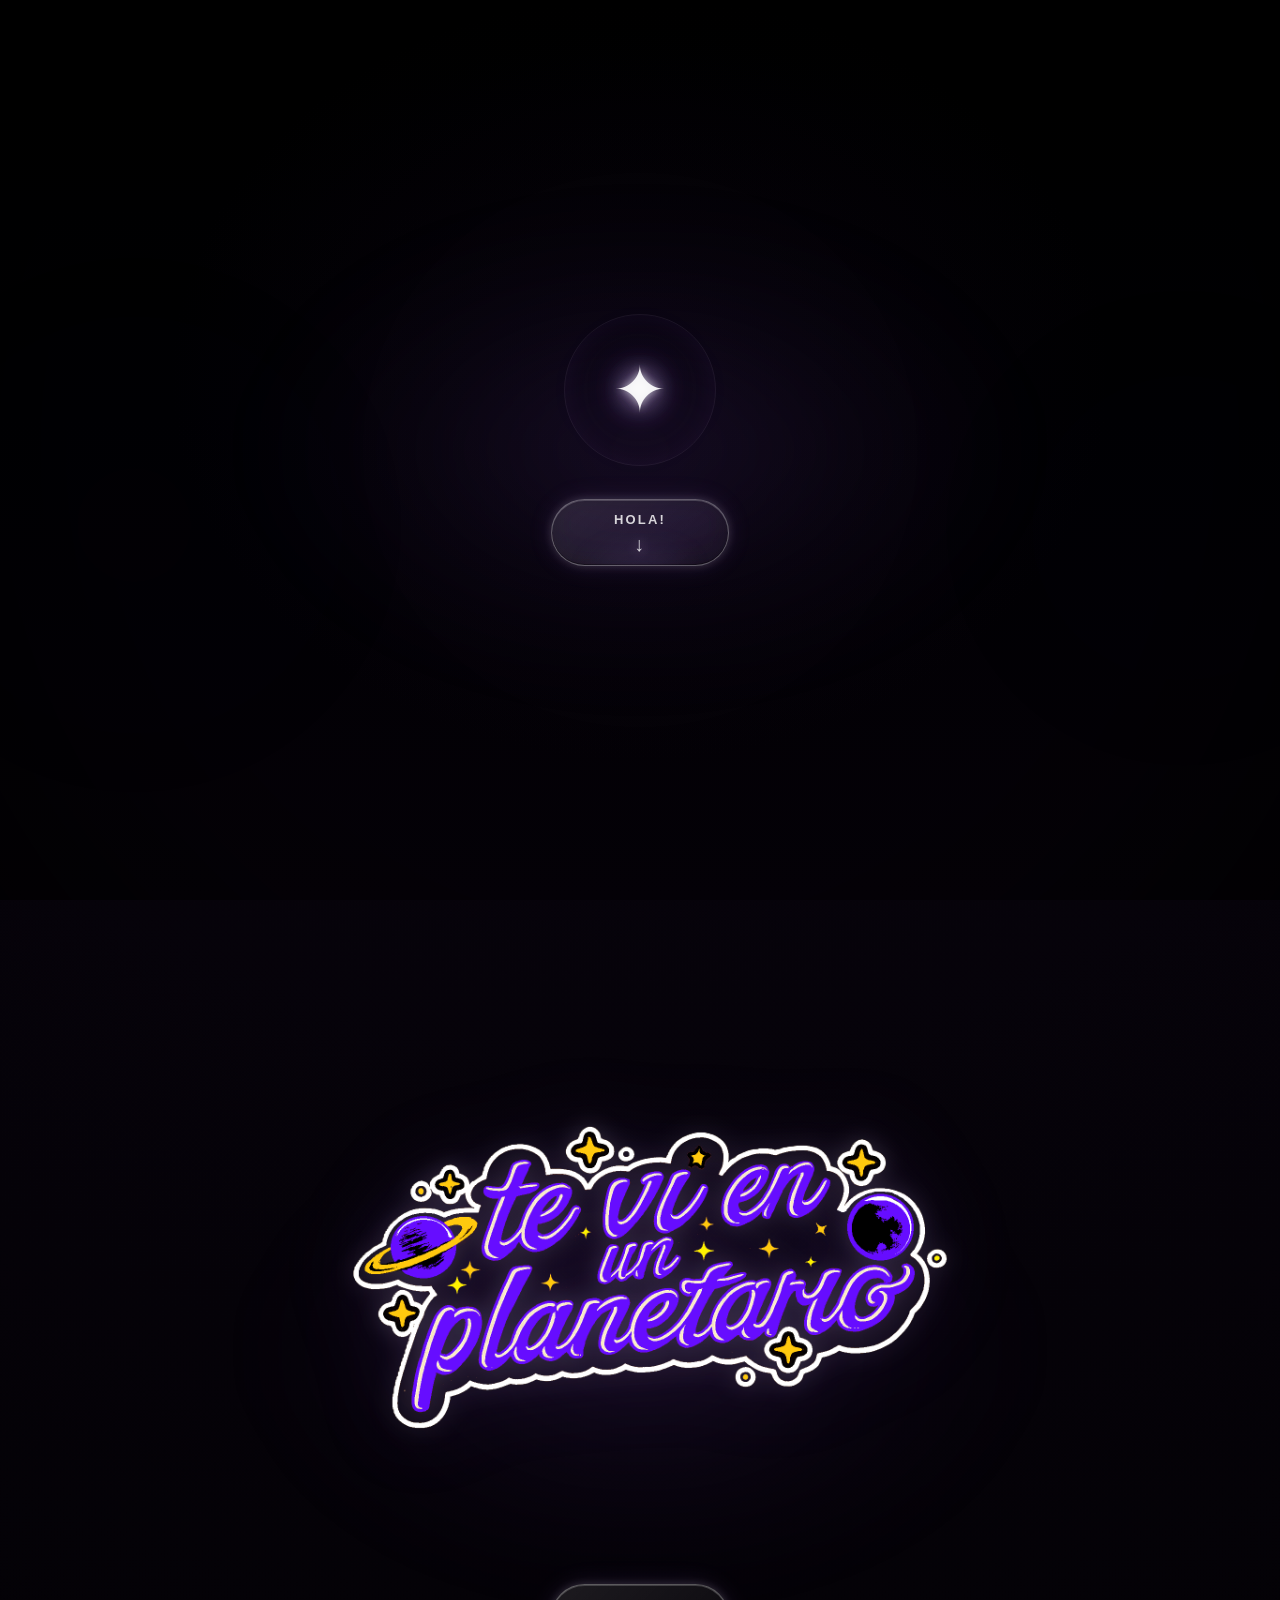
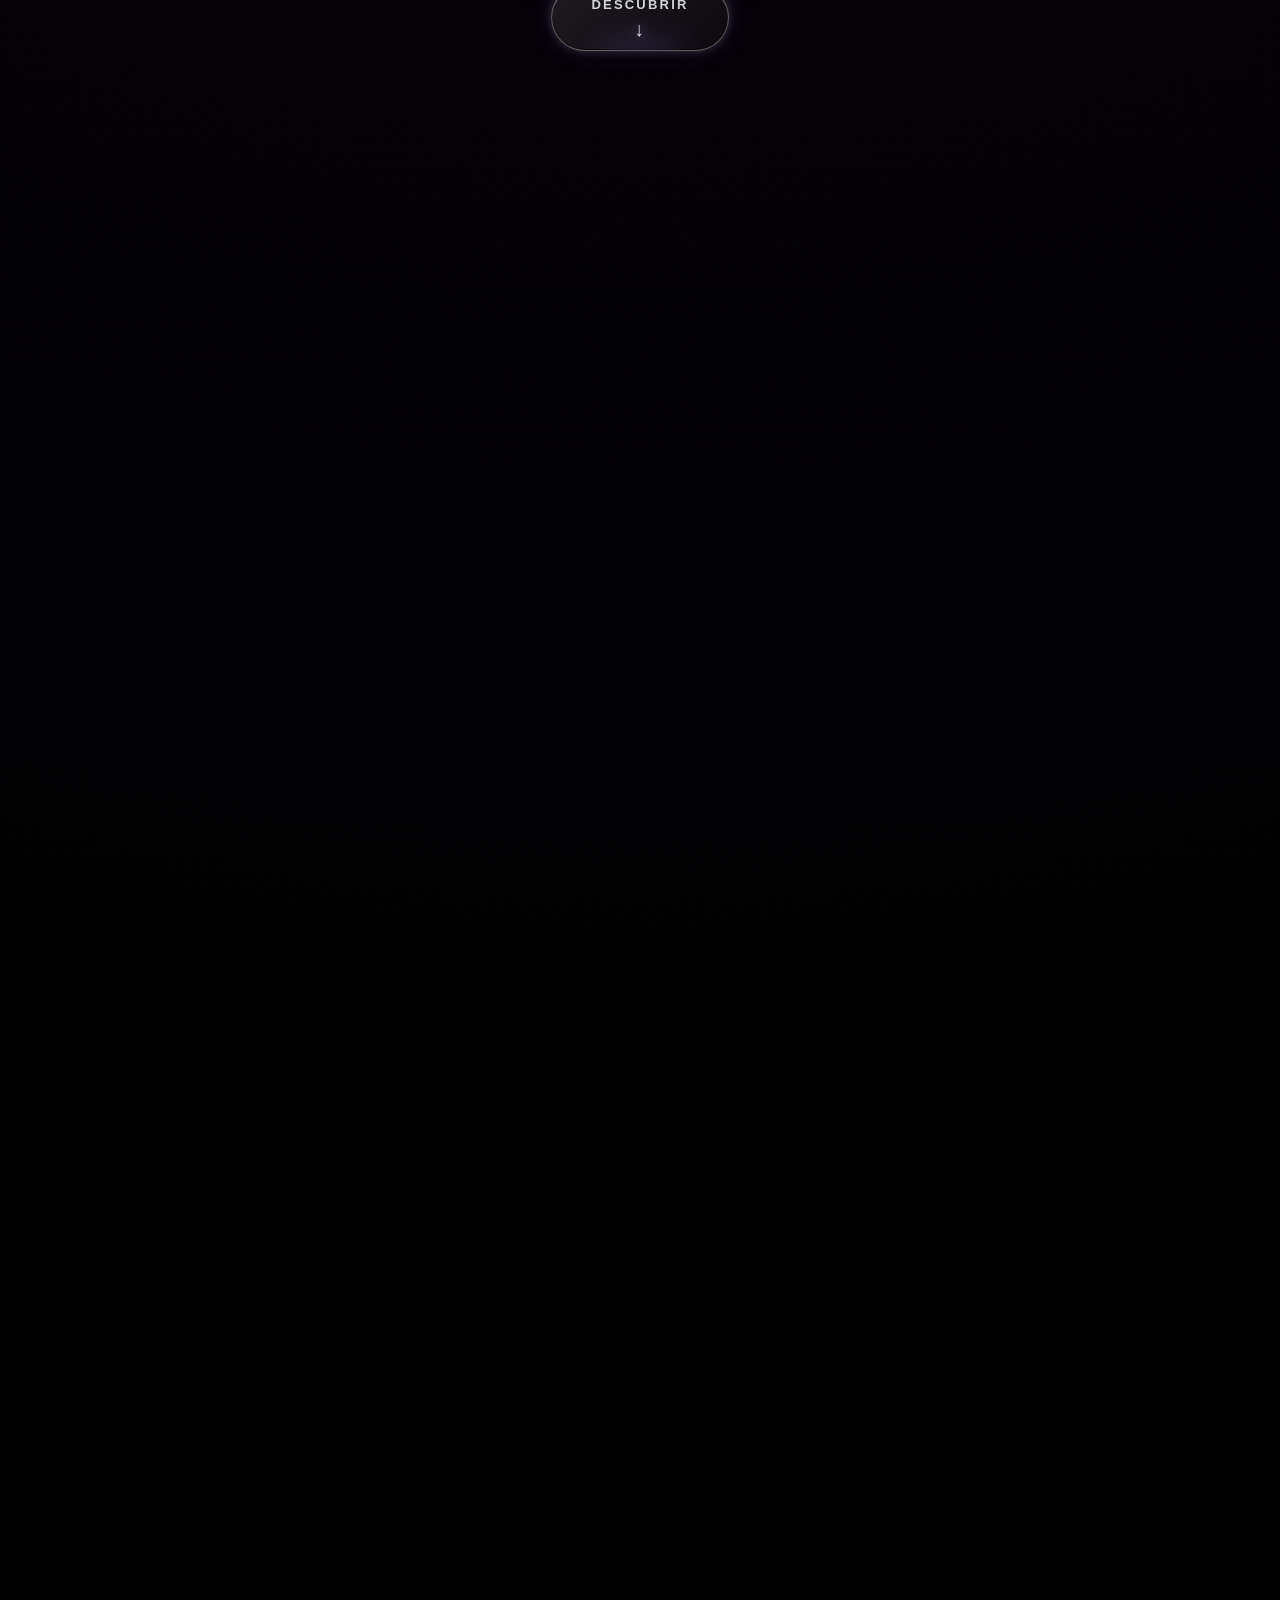
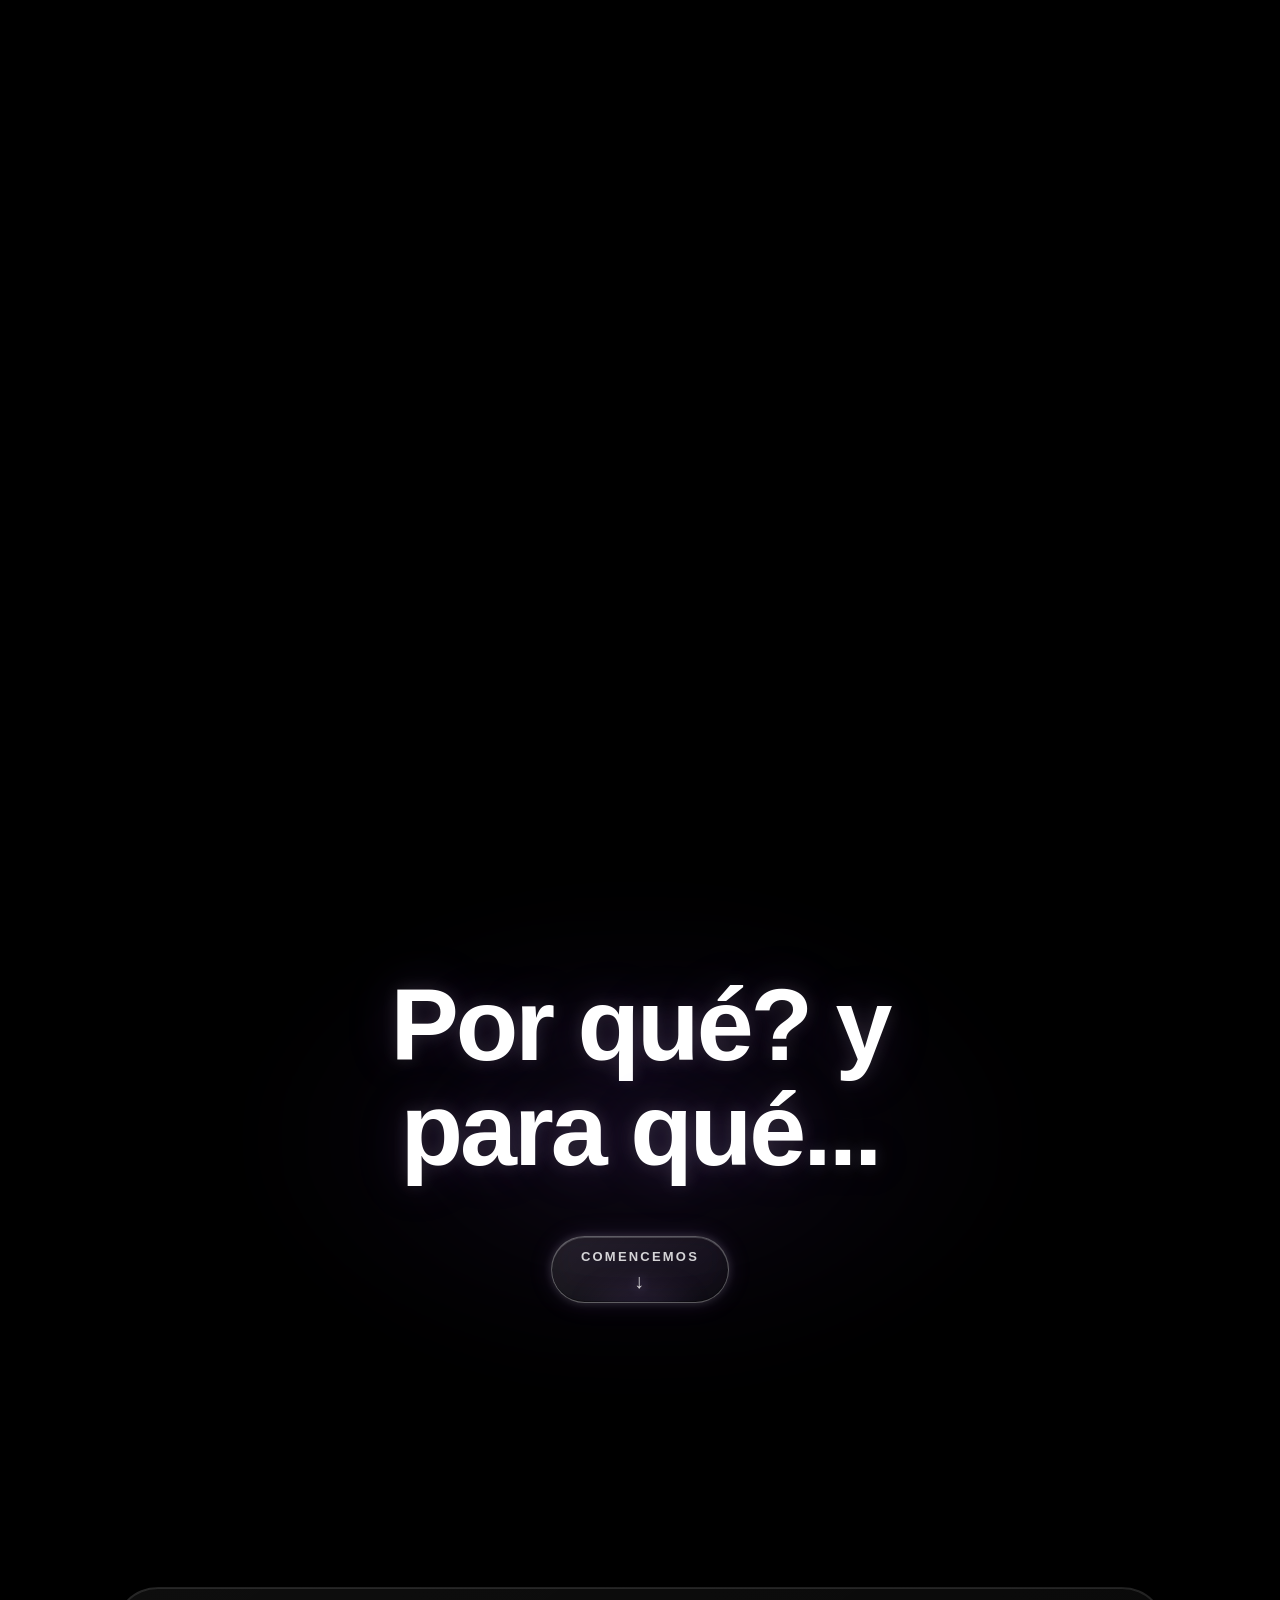
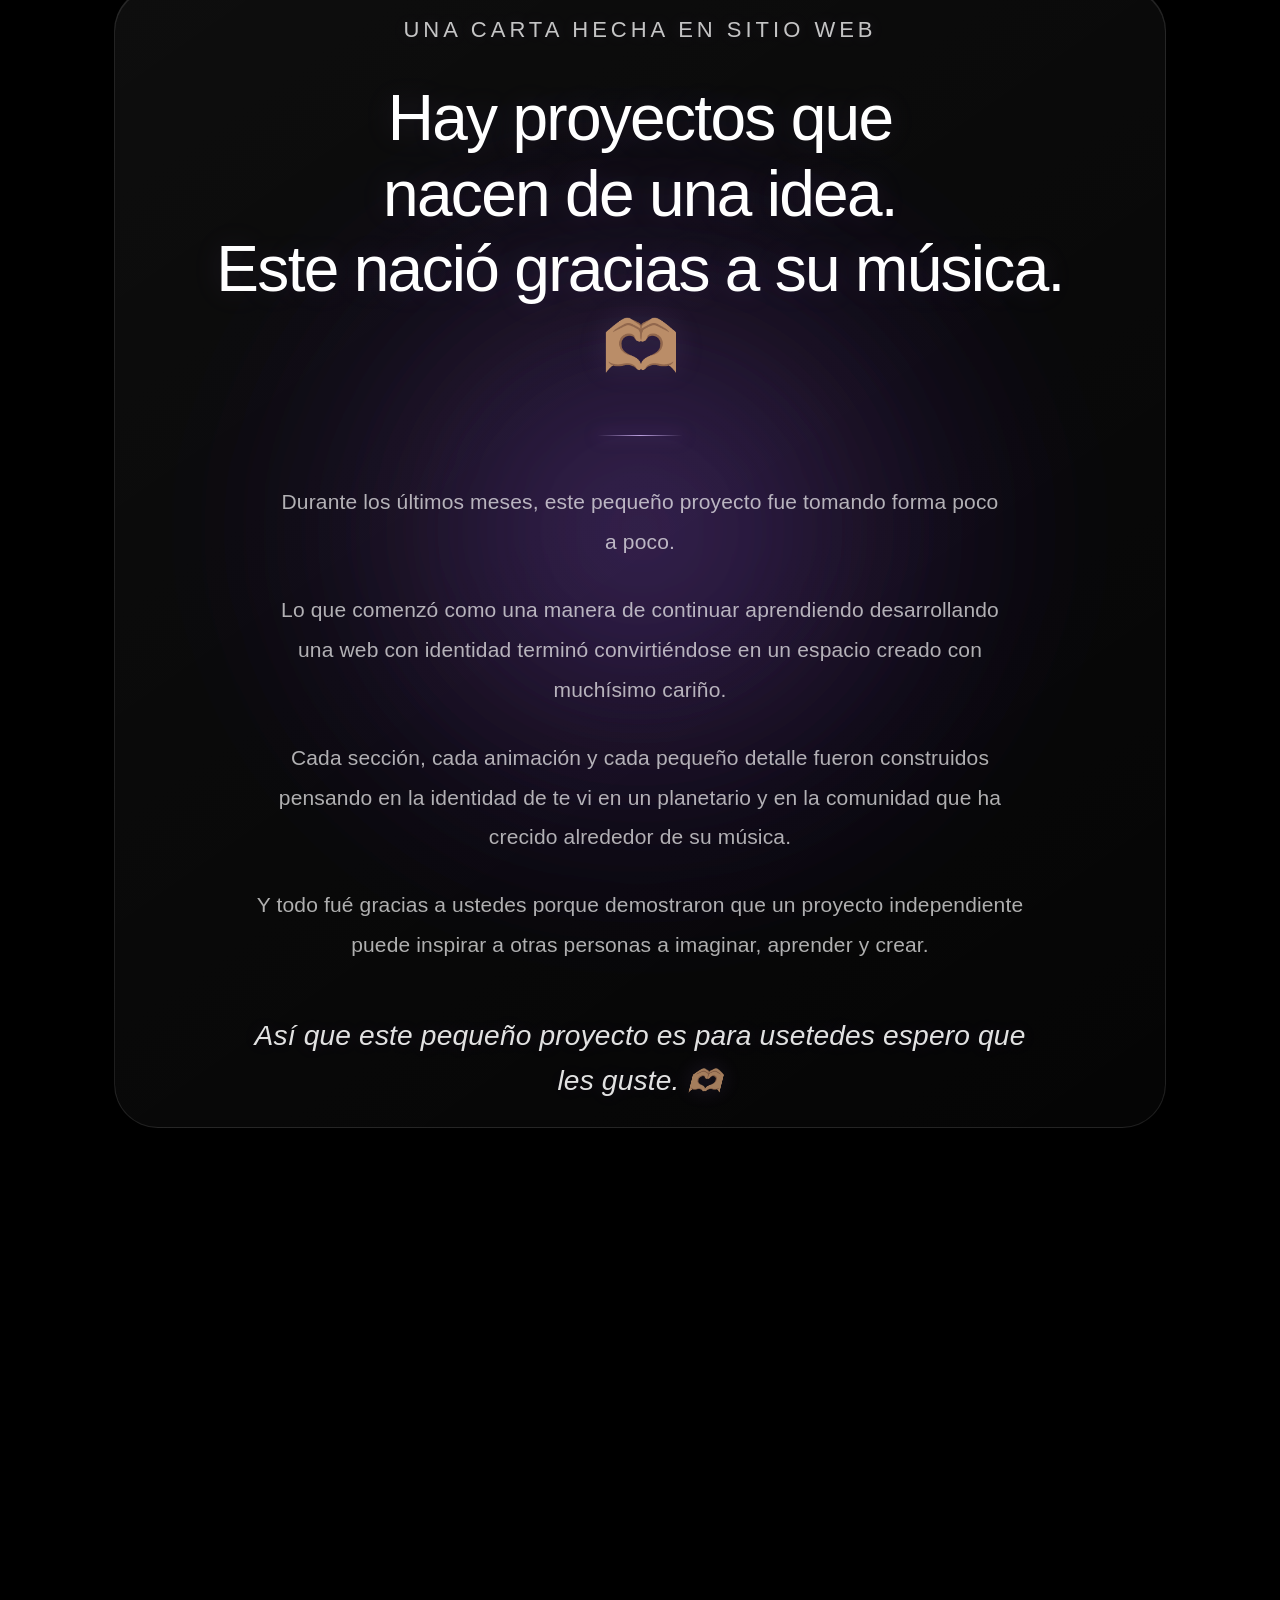
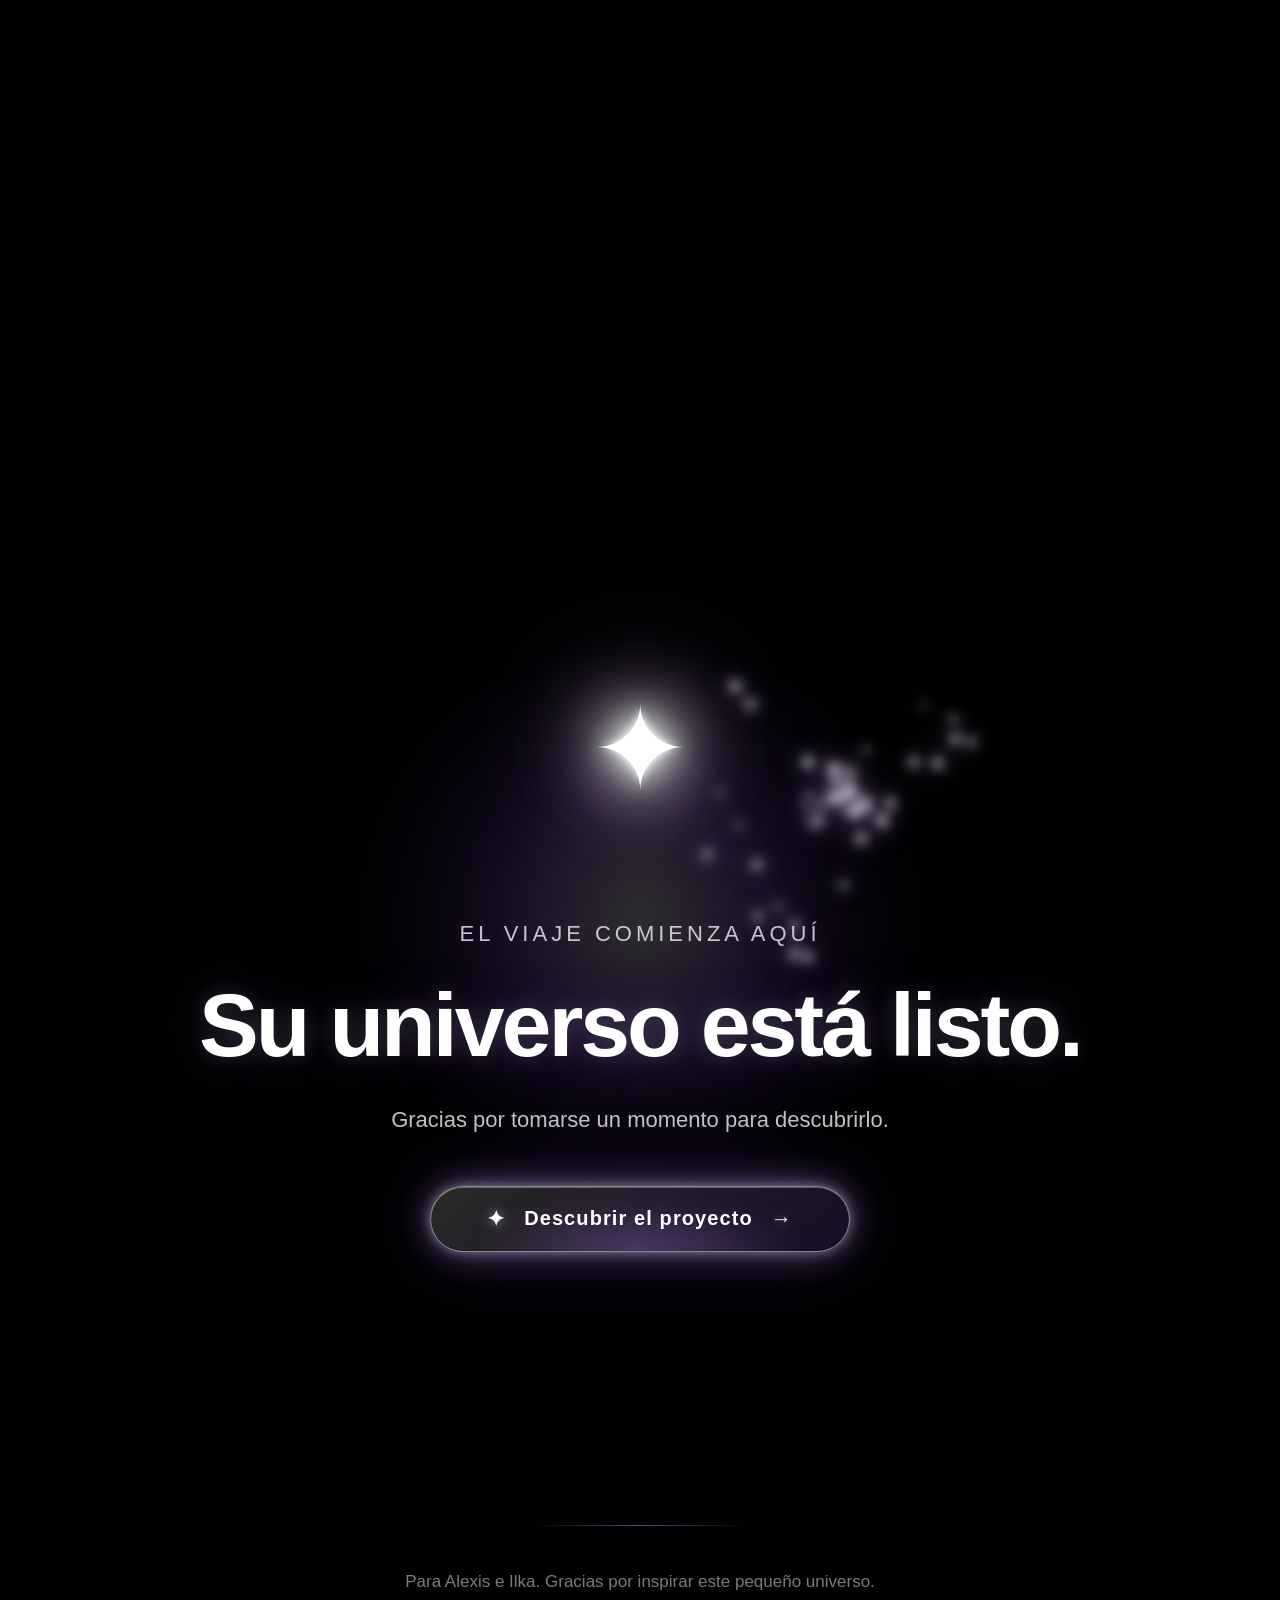
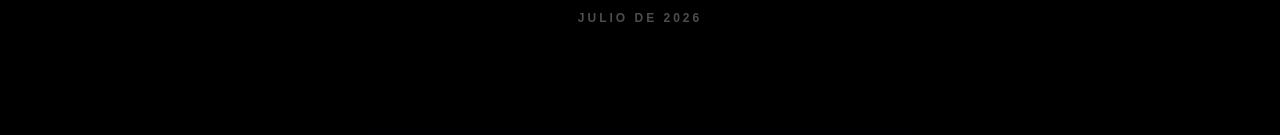
==== commit ae2a6918: "fix: integra el footer y mantiene fija la navegación" ====
--- a/bienvenida.html
+++ b/bienvenida.html
@@ -94,7 +94,7 @@
     class="indicador-continuar"
     aria-label="Continuar al logotipo"
 >
-    <span>Continuar</span>
+    <span>HOLA!</span>
 
     <span
         class="flecha-continuar"
@@ -153,7 +153,7 @@
     class="indicador-continuar"
     aria-label="Continuar con la historia"
 >
-    <span>Un poco más</span>
+    <span>Continuar</span>
 
     <span
         class="flecha-continuar"
@@ -173,7 +173,7 @@
 >
 
         <p class="bienvenida-pausa">
-            Tómense un minuto.
+            Les tomará un minuto.
         </p>
 
 <button
@@ -181,7 +181,7 @@
     class="indicador-continuar"
     aria-label="Seguir descubriendo la historia"
 >
-    <span>Sigan conmigo</span>
+    <span>Continuar</span>
 
     <span
         class="flecha-continuar"
@@ -201,7 +201,7 @@
 >
 
         <p class="bienvenida-introduccion">
-            Este pequeño universo
+            Este pegueño espacio
             <br>
             tiene una historia.
         </p>
@@ -211,7 +211,7 @@
     class="indicador-continuar"
     aria-label="Continuar antes de entrar"
 >
-    <span>Antes de entrar</span>
+    <span>Continuar</span>
 
     <span
         class="flecha-continuar"
@@ -234,7 +234,7 @@
             class="bienvenida-titulo"
             id="titulo-portada"
         >
-            Antes de entrar...
+            Por qué? y para qué...
         </h1>
 
  <a
@@ -270,7 +270,7 @@
         >
 
             <p class="bienvenida-etiqueta">
-                Una carta hecha sitio web
+                Una carta hecha en sitio web
             </p>
 
             
@@ -281,39 +281,40 @@
             >
                 Hay proyectos que nacen de una idea.
                 <br>
-                Este nació gracias a su música.
+                Este nació gracias a su música. 🫶🏽
             </h2>
 
             <div class="dedicatoria-texto">
 
                 <p>
                     Durante los últimos meses, este pequeño
-                    universo fue tomando forma poco a poco.
+                    proyecto fue tomando forma poco a poco.
                 </p>
 
                 <p>
-                    Lo que comenzó como una manera de aprender
-                    y practicar desarrollo web terminó
-                    convirtiéndose en un espacio creado con
+                    Lo que comenzó como una manera de continuar 
+                    aprendiendo desarrollando una web con identidad 
+                    terminó convirtiéndose en un espacio creado con
                     muchísimo cariño.
                 </p>
 
                 <p>
                     Cada sección, cada animación y cada pequeño
                     detalle fueron construidos pensando en la
-                    identidad de Te Vi En Un Planetario y en la
+                    identidad de te vi en un planetario y en la
                     comunidad que ha crecido alrededor de su música.
                 </p>
 
                 <p>
-                    Gracias por demostrar que un proyecto
-                    independiente puede inspirar a otras personas
-                    a imaginar, aprender y crear.
+                    Y todo fué gracias a ustedes porque demostraron 
+                    que un proyecto independiente puede inspirar a 
+                    otras personas a imaginar, aprender y crear.
+                    
                 </p>
 
                 <p class="dedicatoria-cierre">
-                    Espero que este pequeño universo les saque
-                    una sonrisa.
+                    Así que este pequeño proyecto es para usetedes
+                    espero que les guste. 🫶🏽
                 </p>
 
             </div>
@@ -352,7 +353,7 @@
             </h2>
 
             <p class="autor-descripcion">
-                Desarrollo web y admiración por su música.
+                Desarrollo web y un fan de su música.
             </p>
 
         </section>
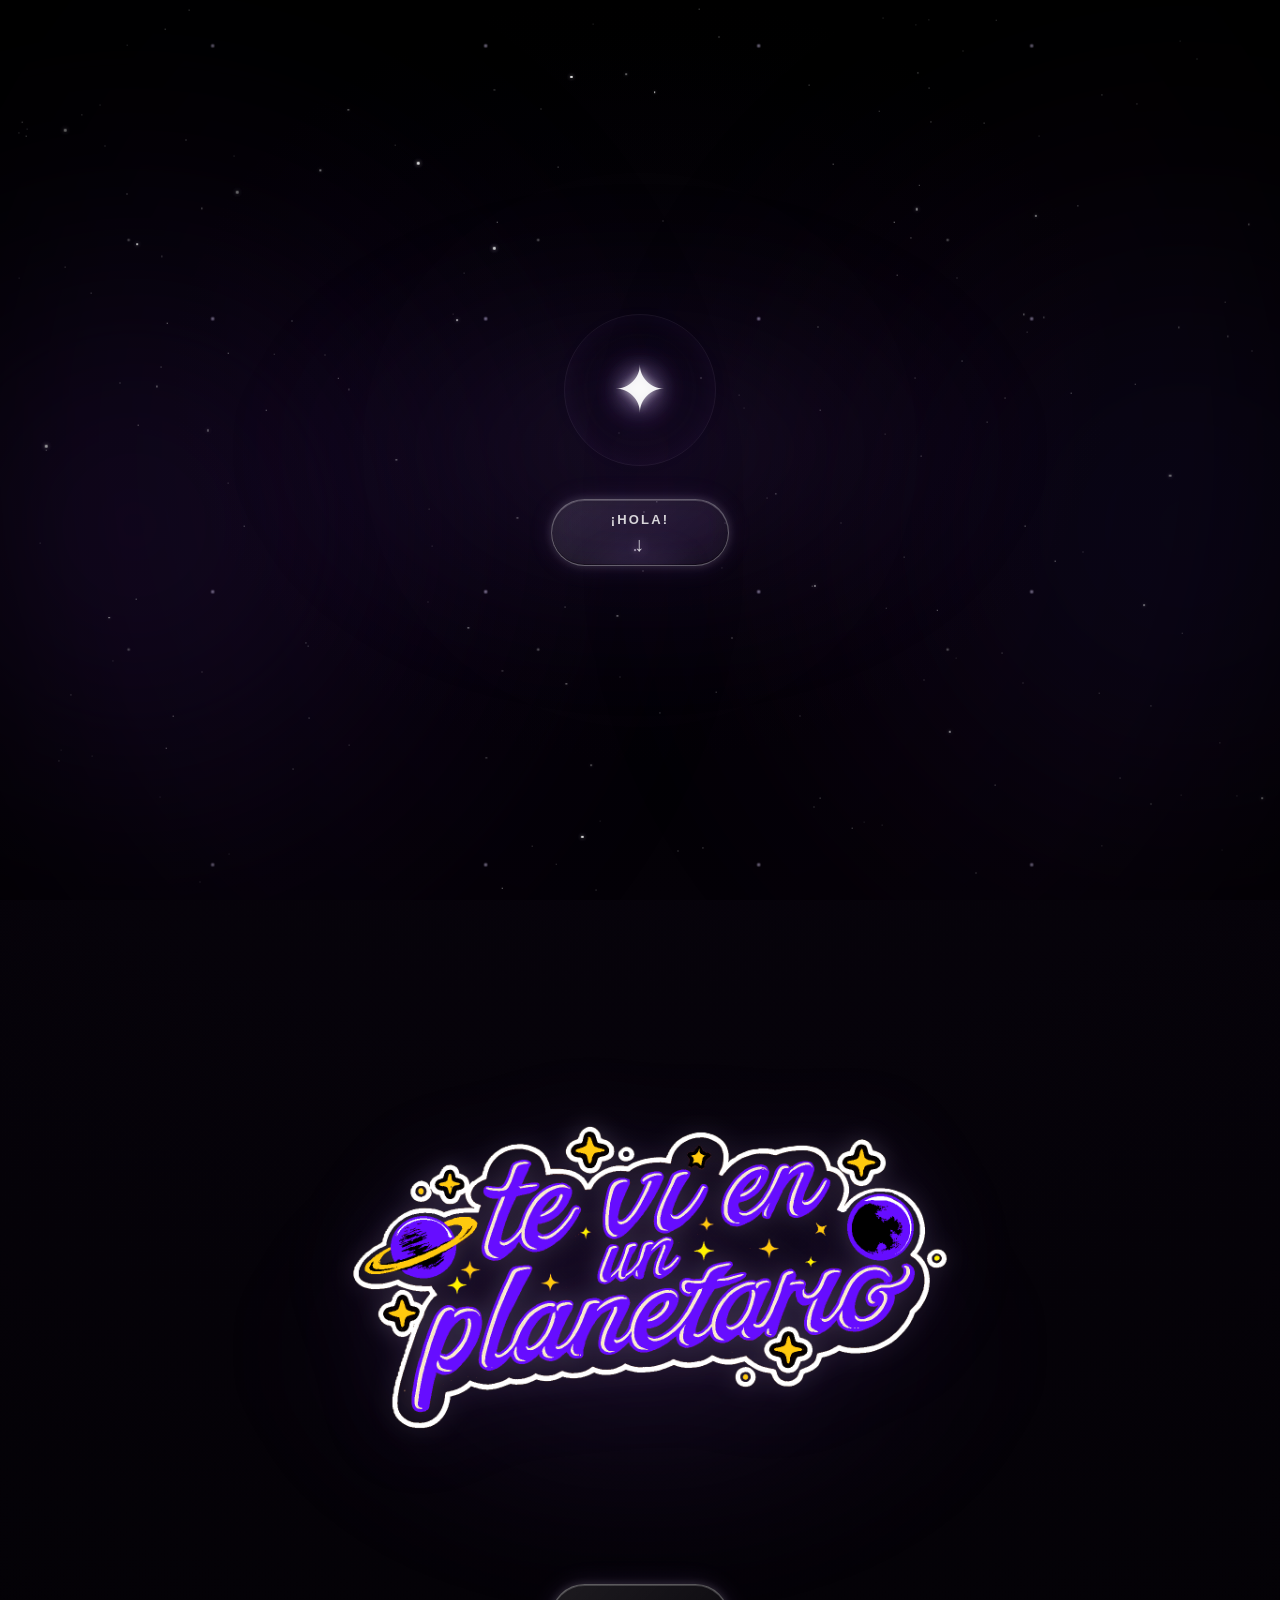
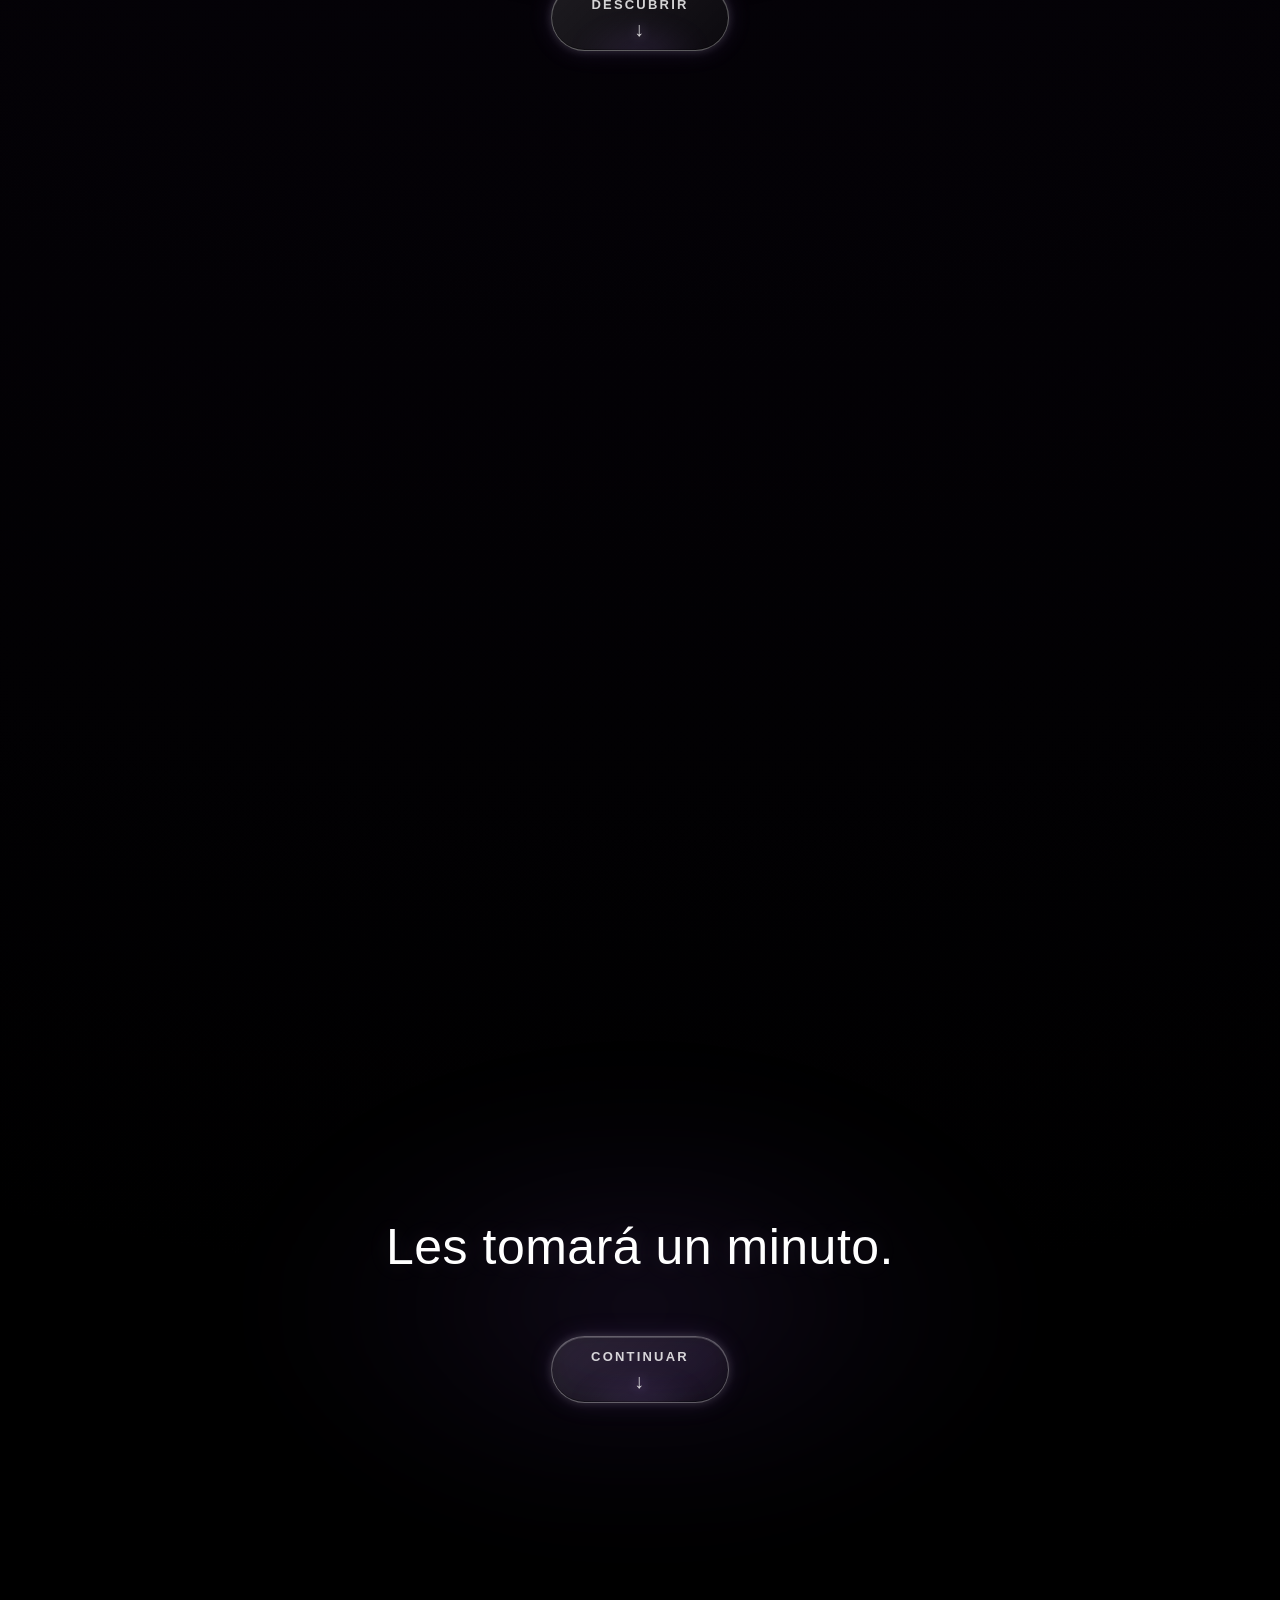
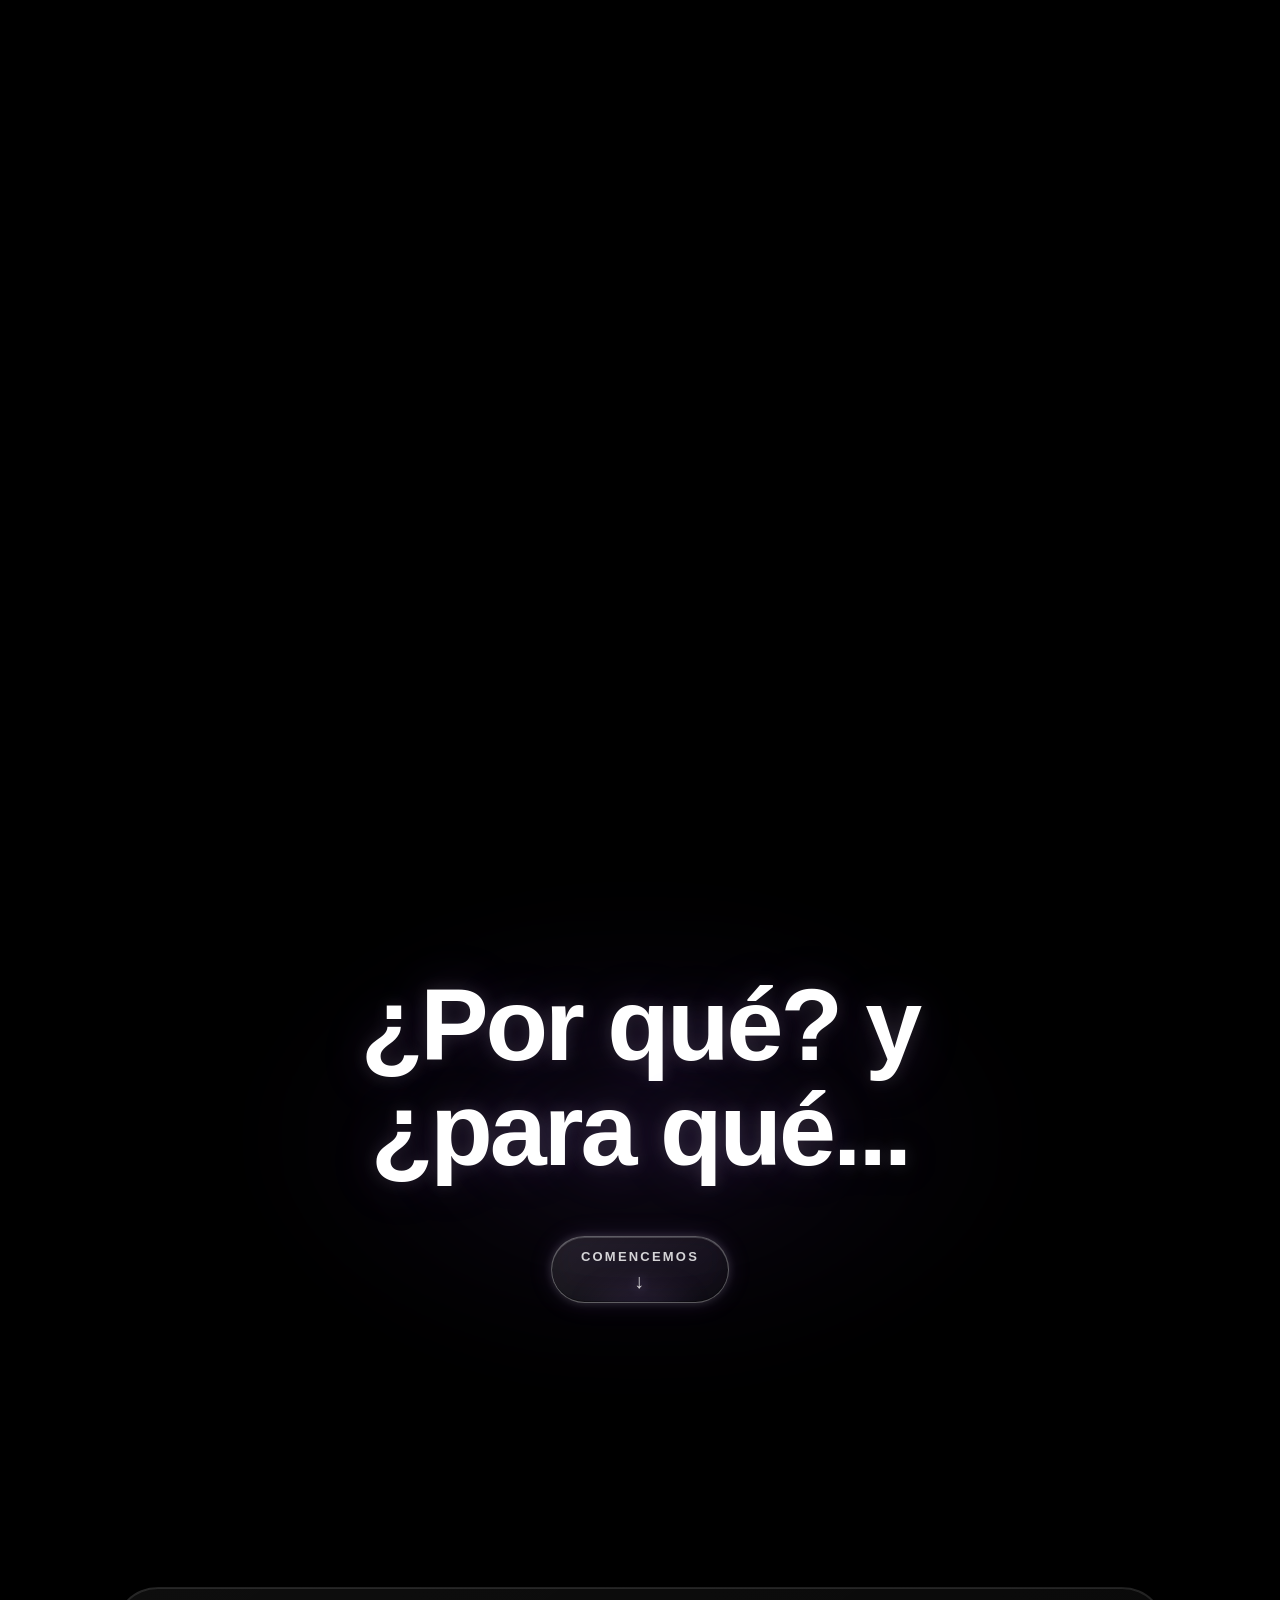
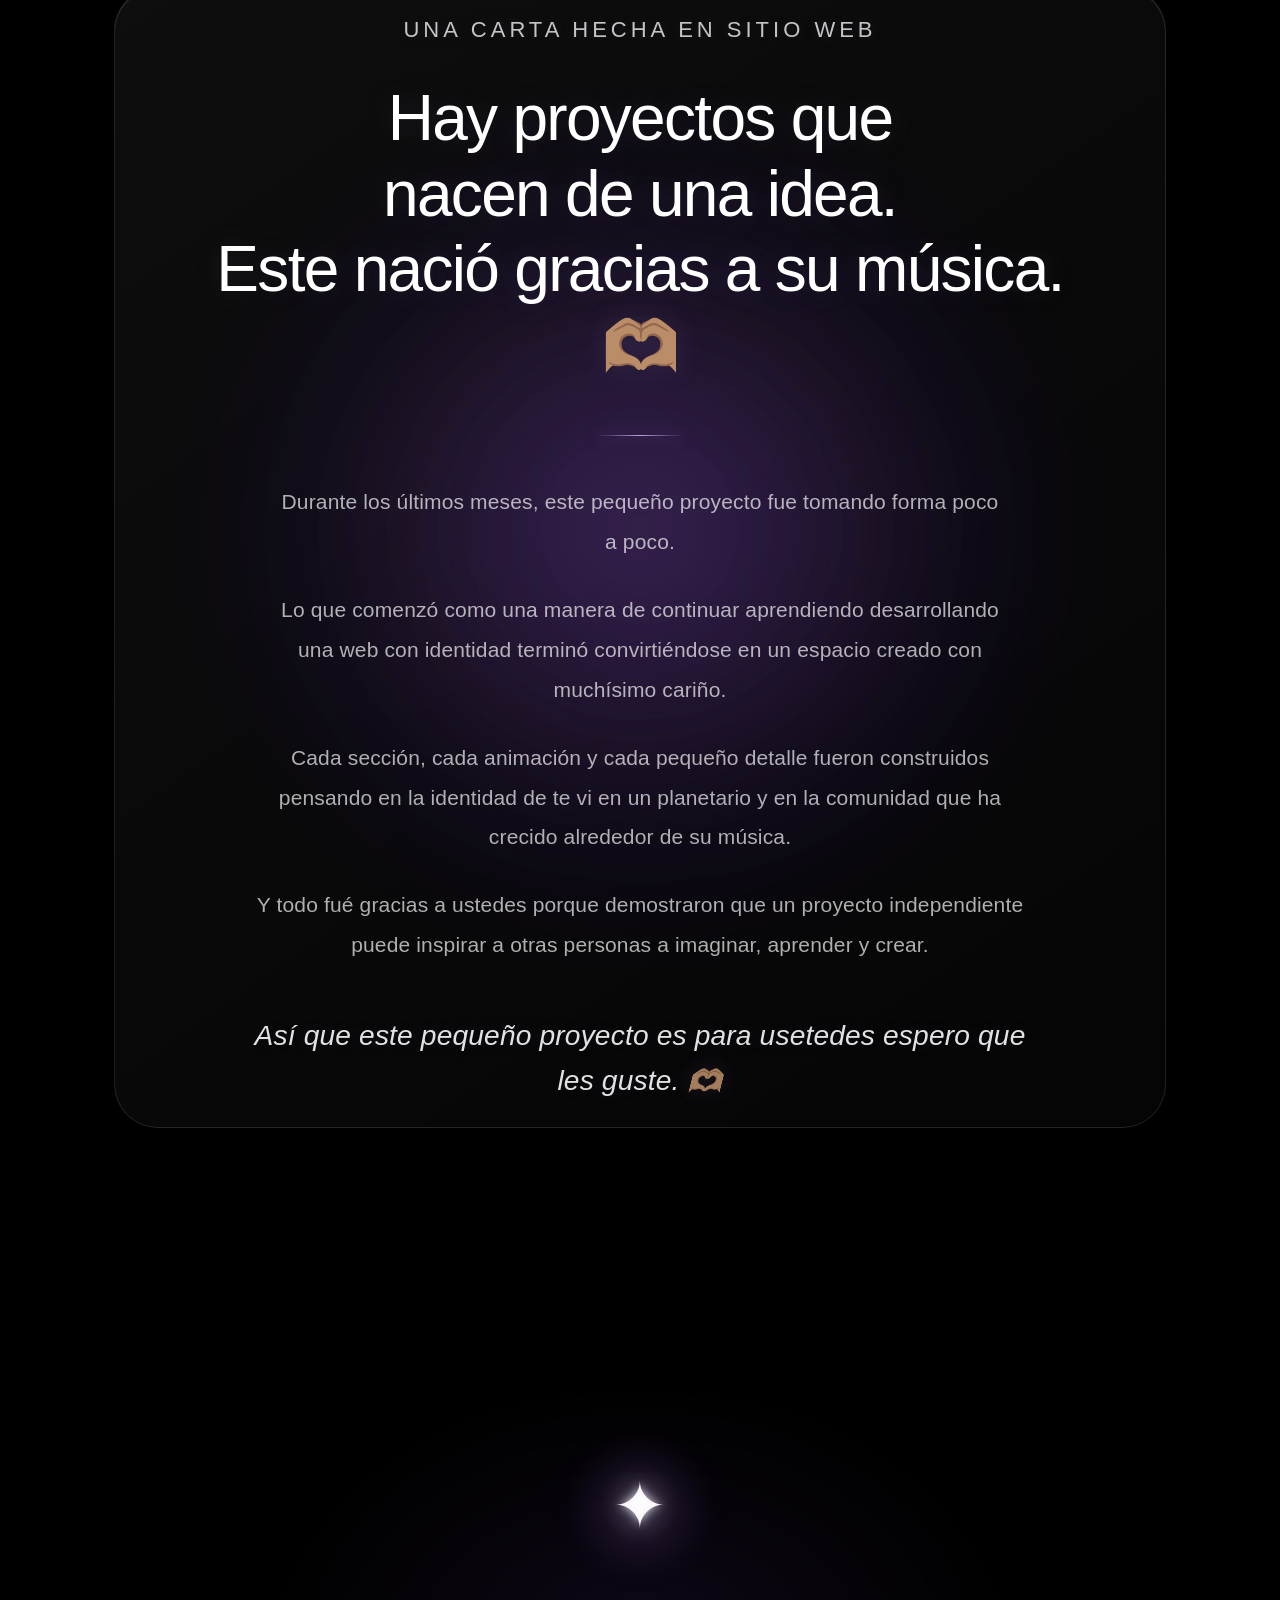
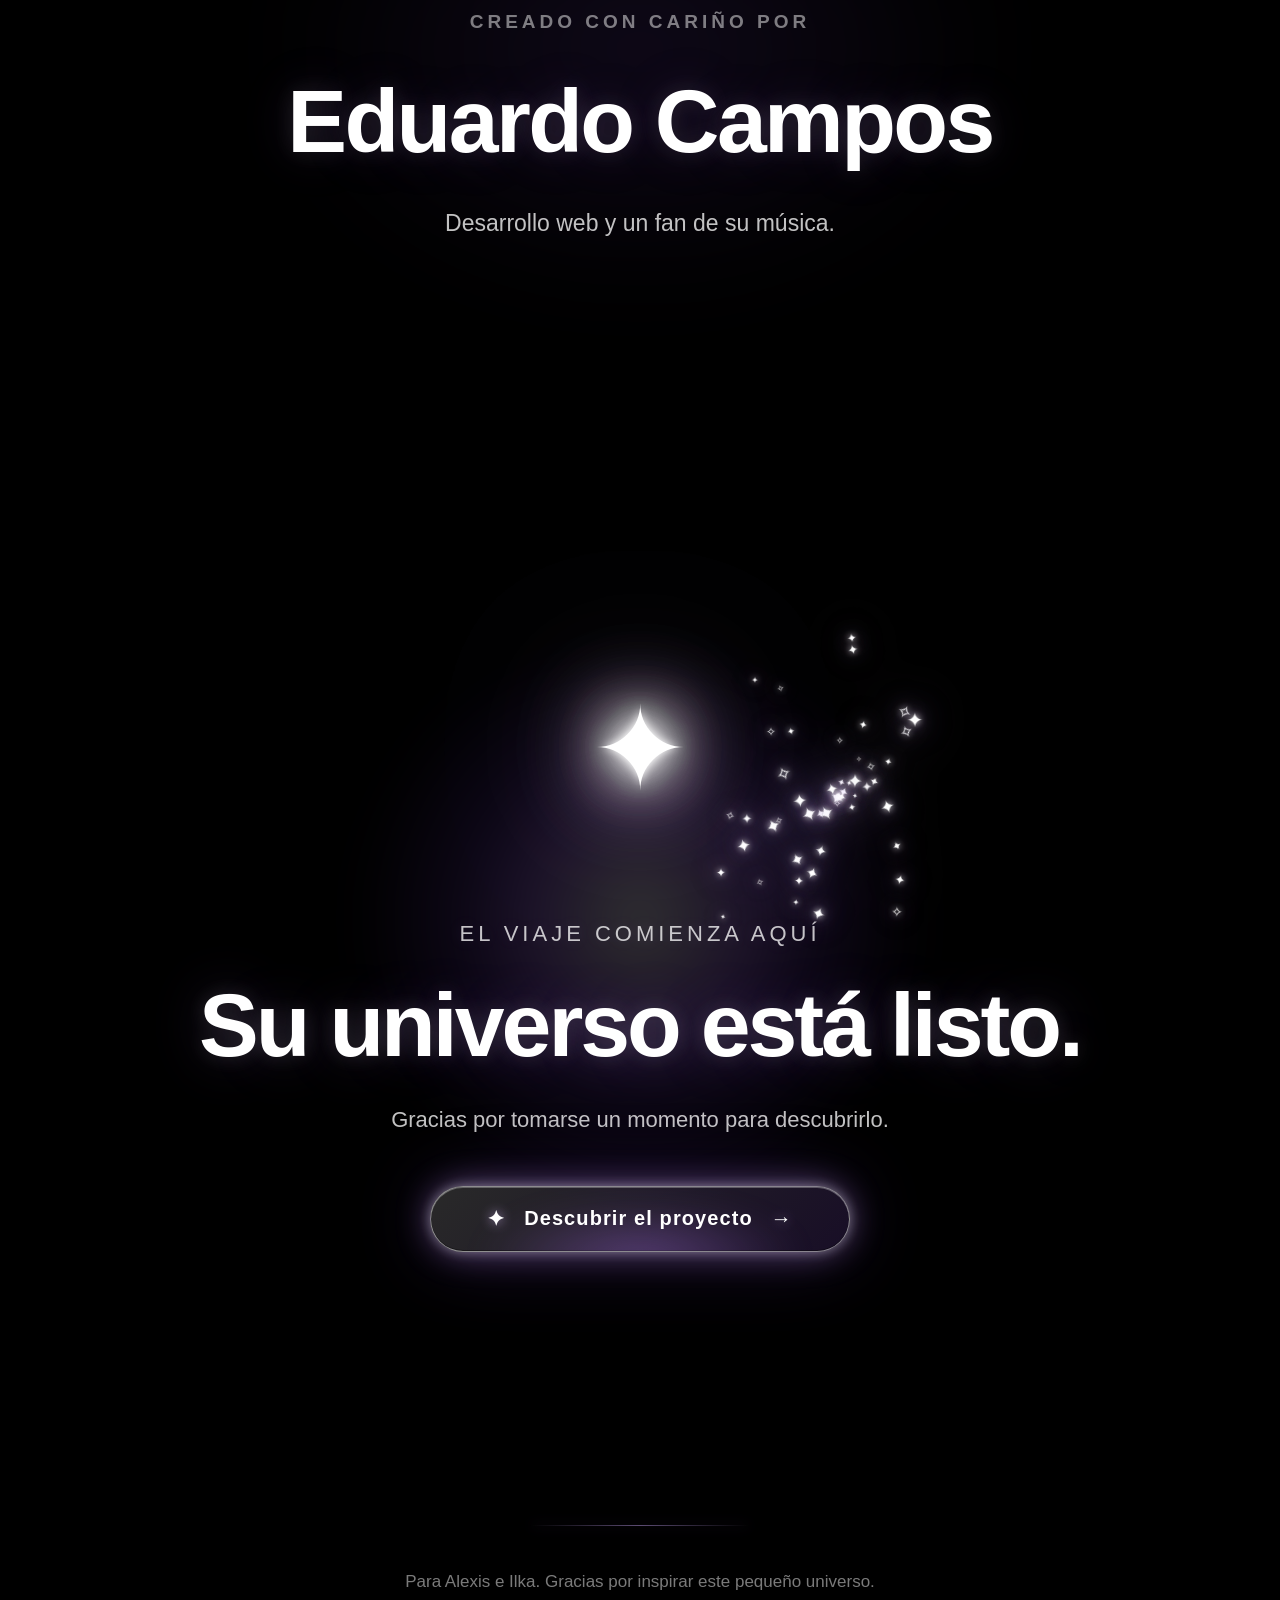
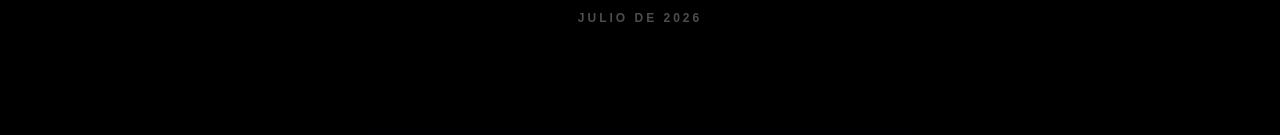
==== commit ec44a42b: "Update bienvenida asset versions" ====
--- a/bienvenida.html
+++ b/bienvenida.html
@@ -94,7 +94,7 @@
     class="indicador-continuar"
     aria-label="Continuar al logotipo"
 >
-    <span>HOLA!</span>
+    <span>¡HOLA!</span>
 
     <span
         class="flecha-continuar"
@@ -201,9 +201,10 @@
 >
 
         <p class="bienvenida-introduccion">
-            Este pegueño espacio
+            Este pequeño espacio
             <br>
-            tiene una historia.
+            tiene una historia y 
+            tiene que ver con su música.
         </p>
 
 <button
@@ -234,7 +235,7 @@
             class="bienvenida-titulo"
             id="titulo-portada"
         >
-            Por qué? y para qué...
+            ¿Por qué? y ¿para qué...
         </h1>
 
  <a
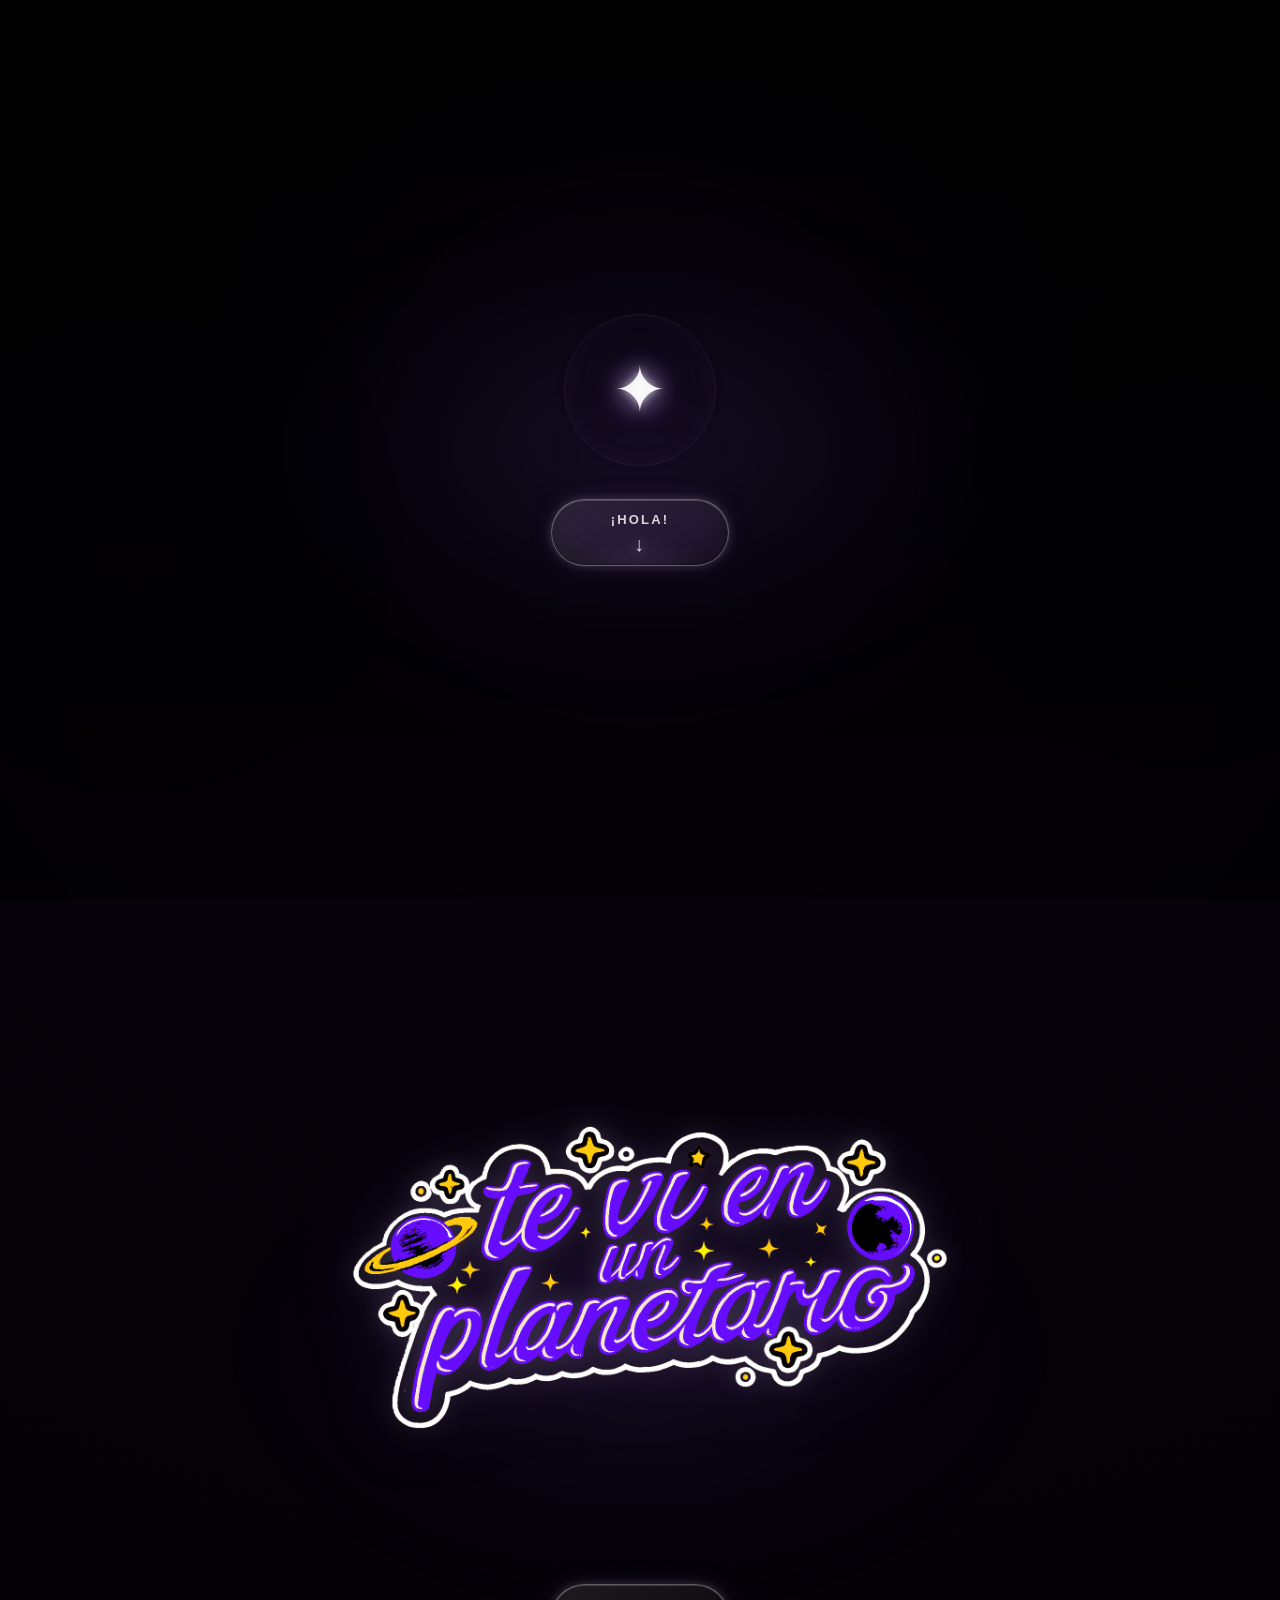
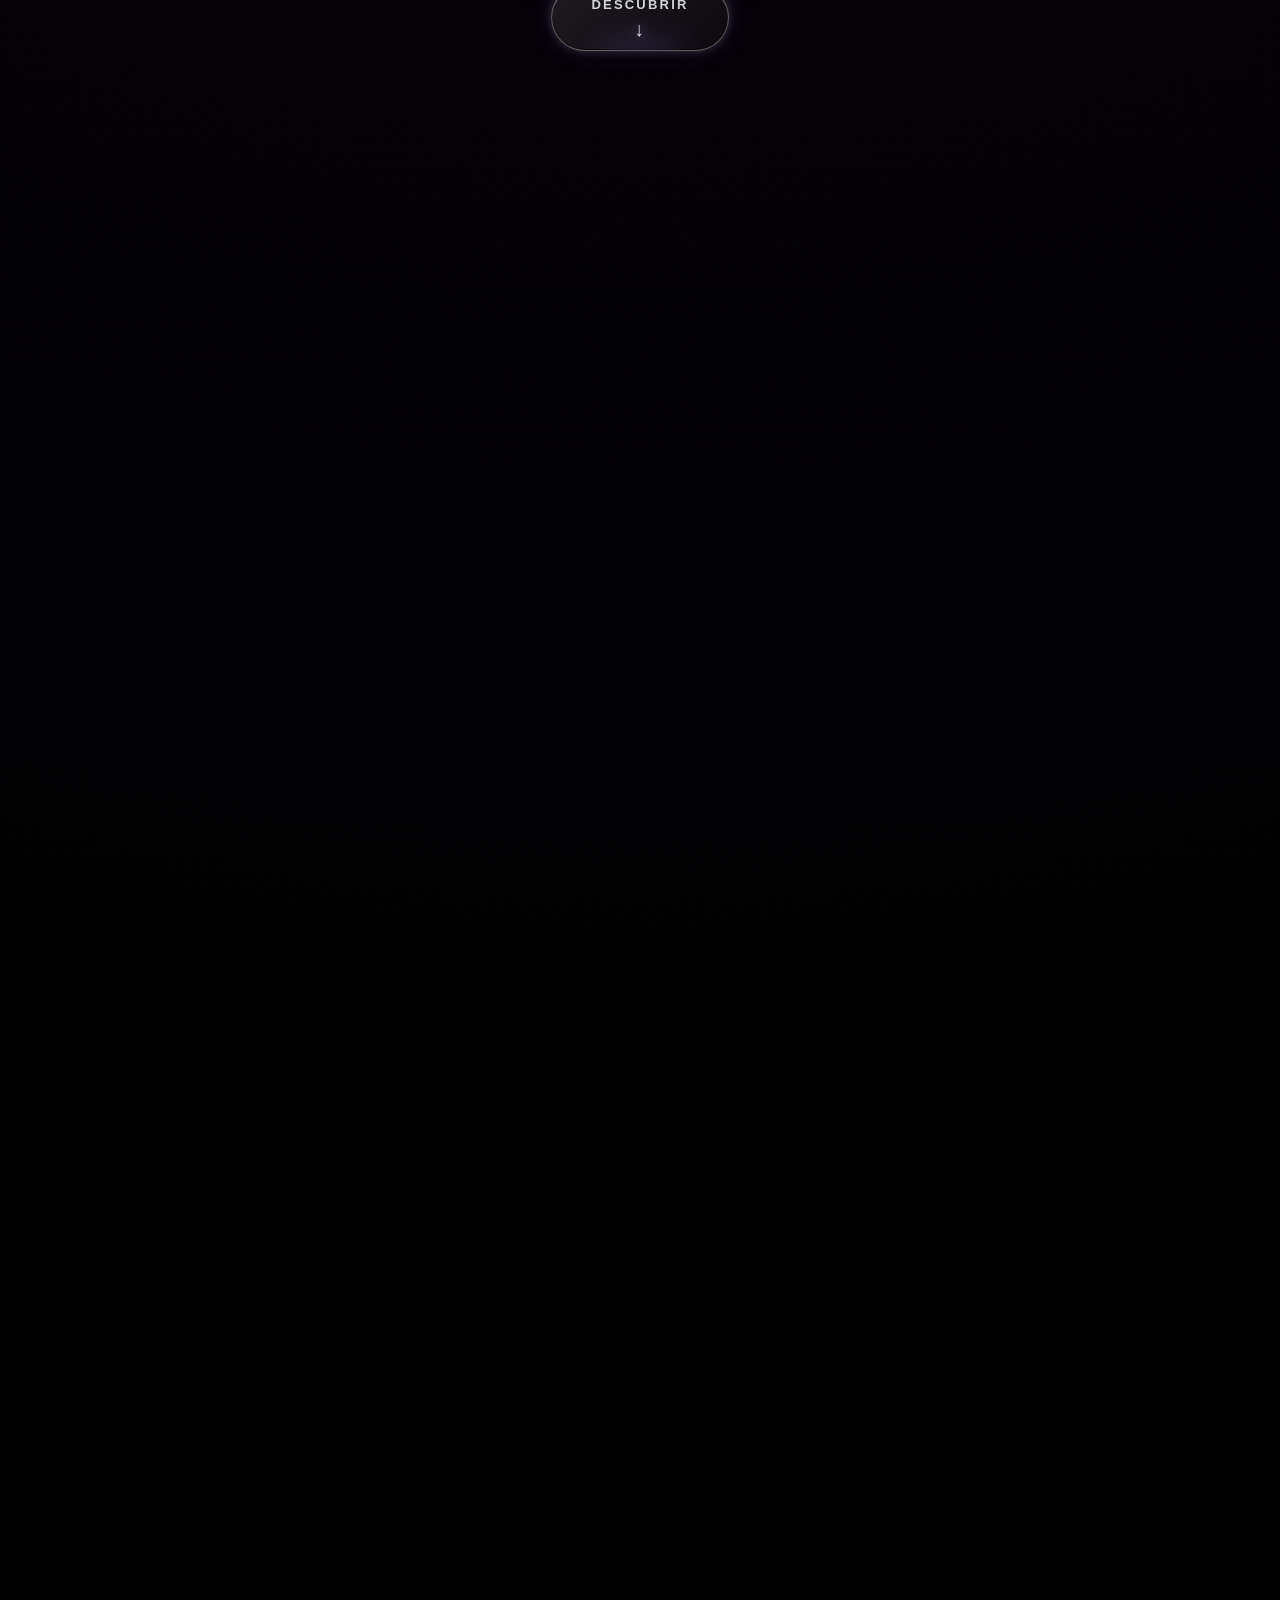
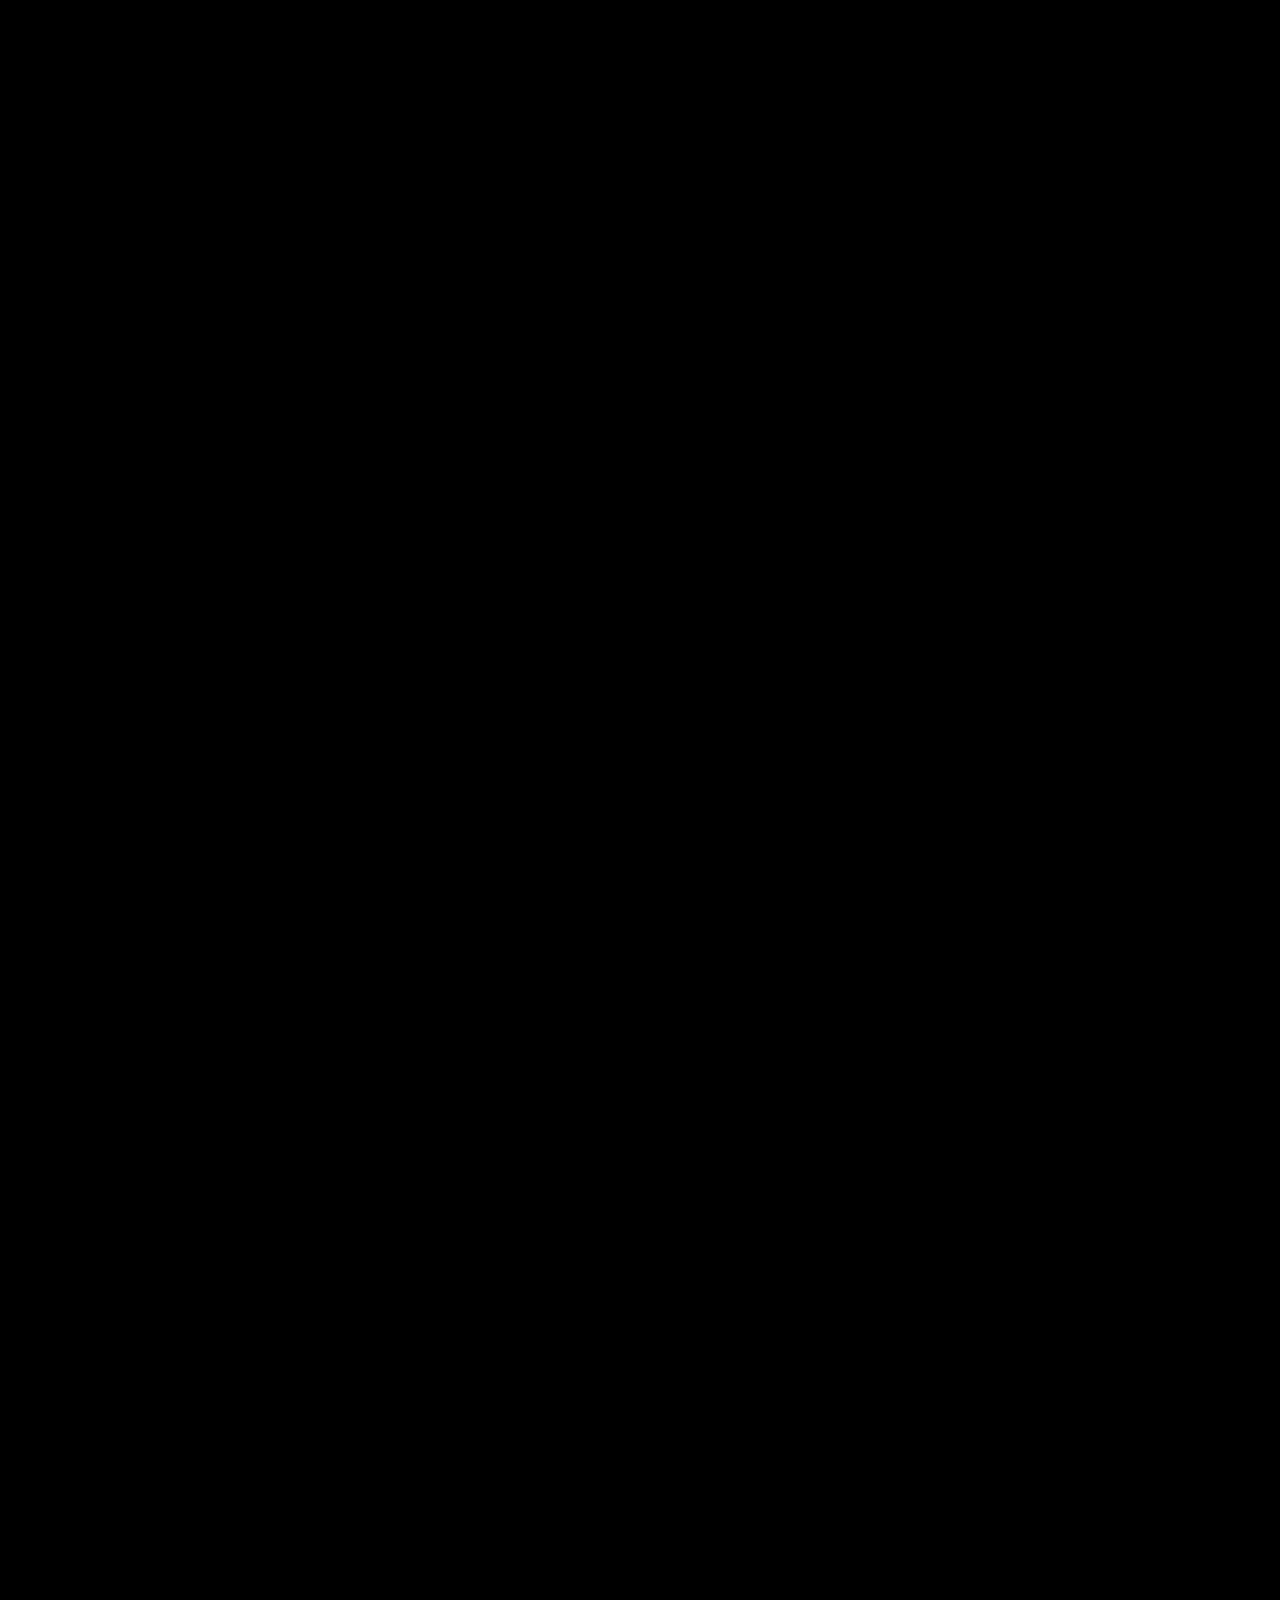
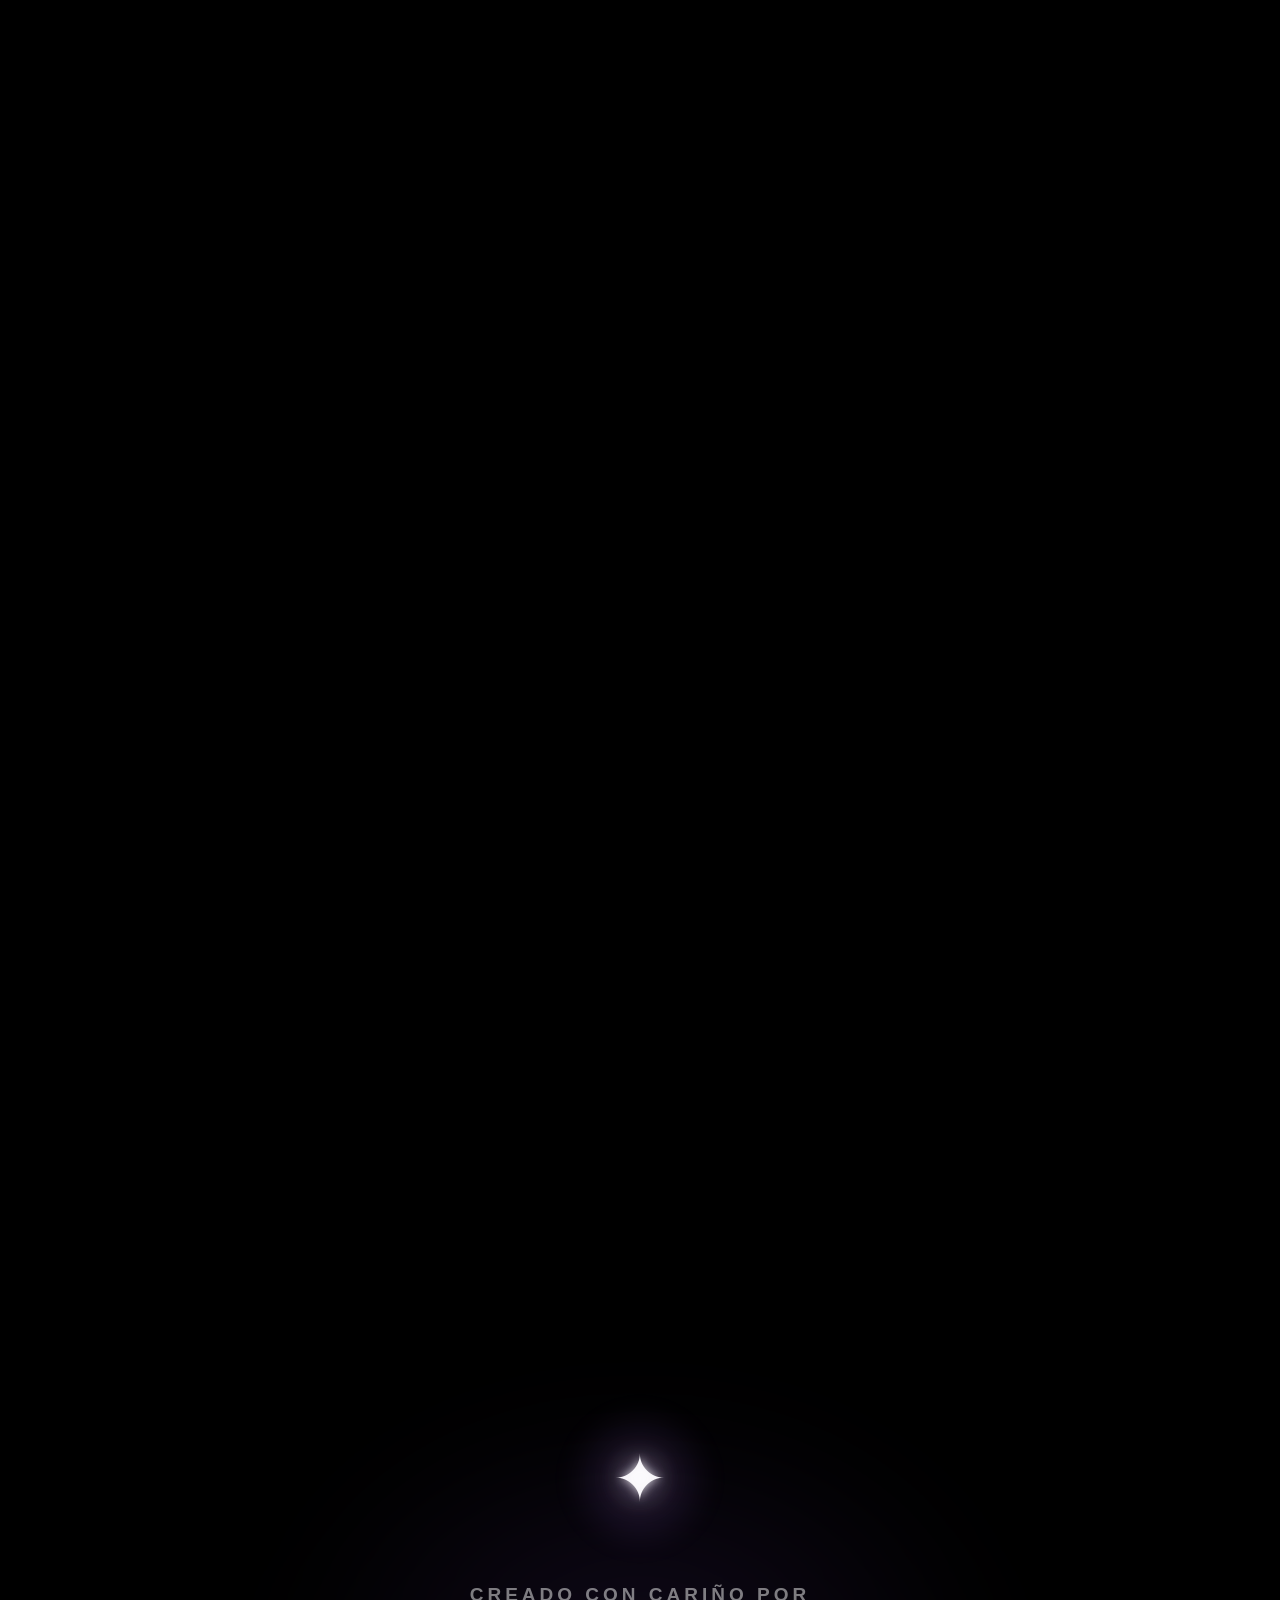
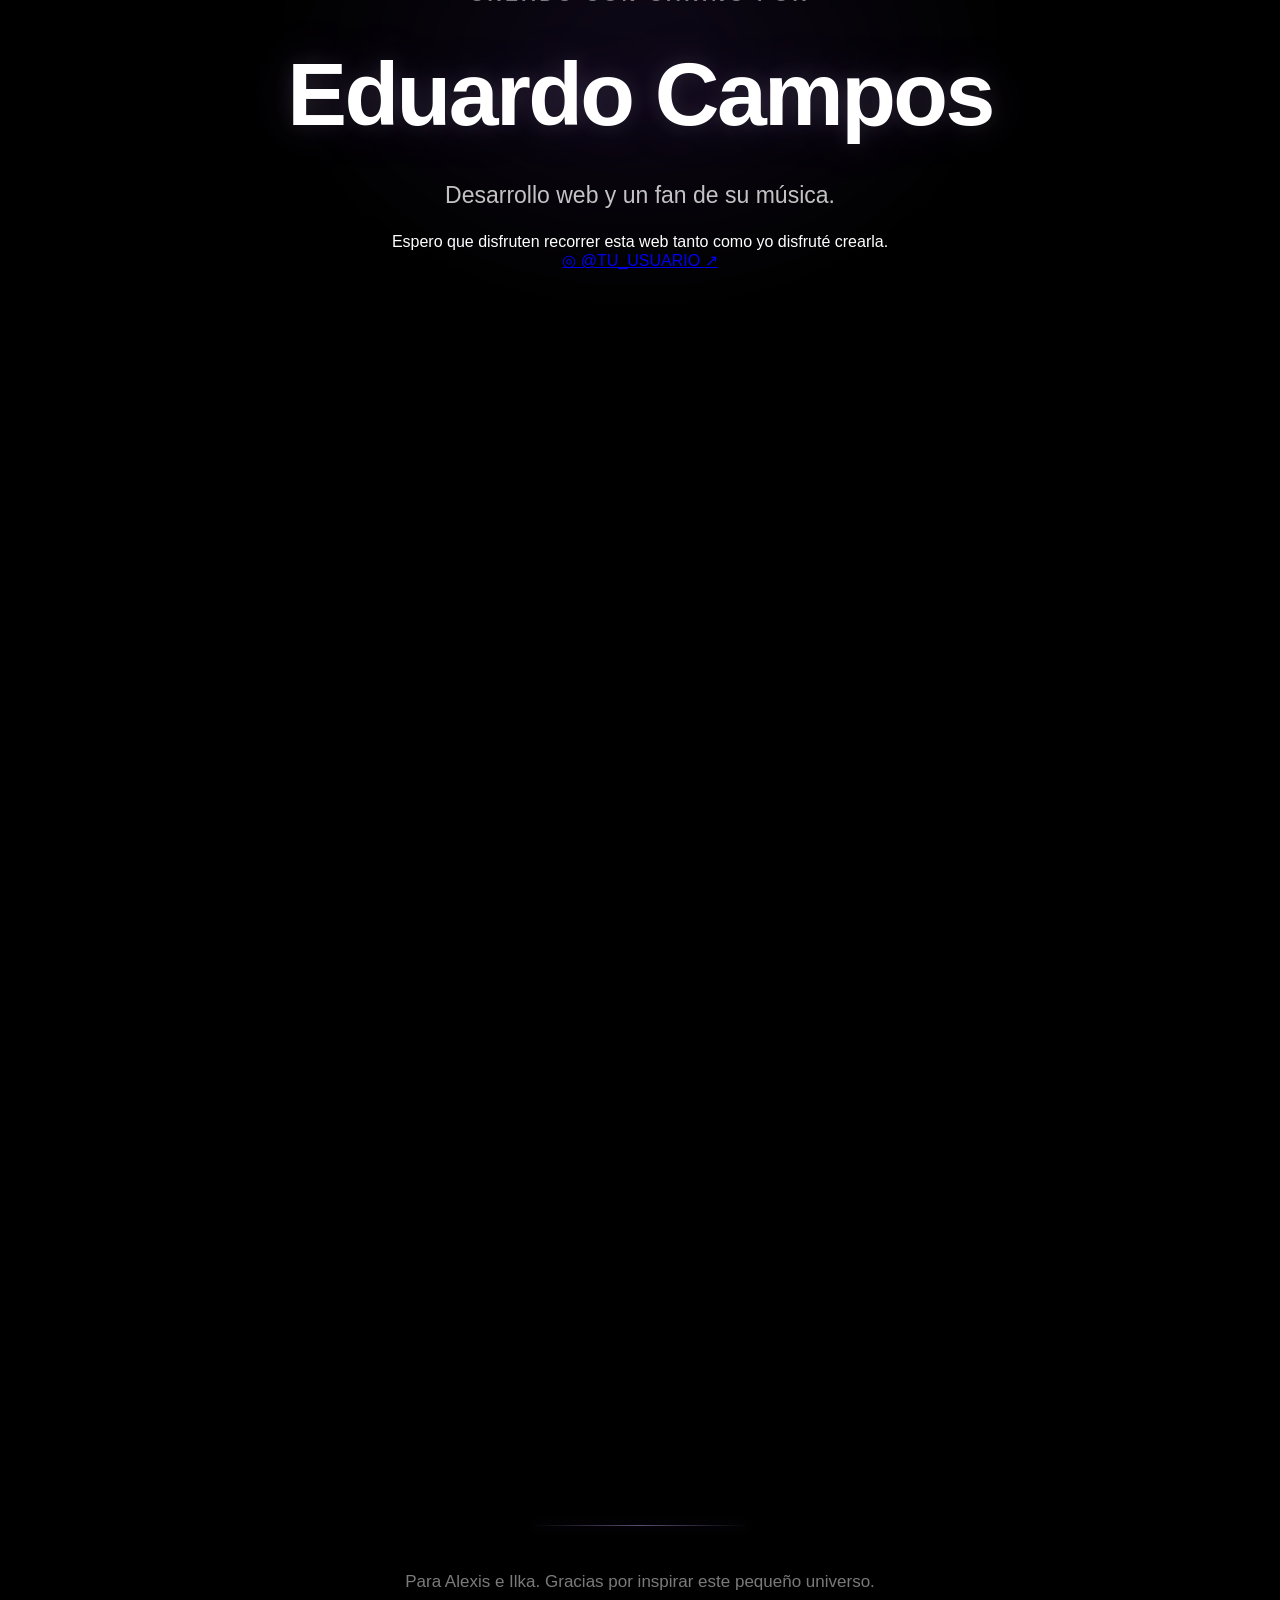
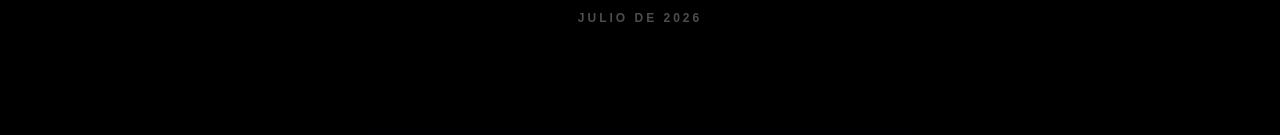
==== commit f2d3882f: "Fix spelling in welcome page" ====
--- a/bienvenida.html
+++ b/bienvenida.html
@@ -357,6 +357,27 @@
                 Desarrollo web y un fan de su música.
             </p>
 
+            <div class="bienvenida-firma">
+
+    <p class="bienvenida-firma__mensaje">
+        Espero que disfruten recorrer esta web
+        tanto como yo disfruté crearla.
+    </p>
+
+    <a
+        class="bienvenida-instagram"
+        href="https://www.instagram.com/TU_USUARIO/"
+        target="_blank"
+        rel="noopener noreferrer"
+        aria-label="Visitar mi perfil de Instagram"
+    >
+        <span aria-hidden="true">◎</span>
+        @TU_USUARIO
+        <span aria-hidden="true">↗</span>
+    </a>
+
+</div>
+
         </section>
 
 
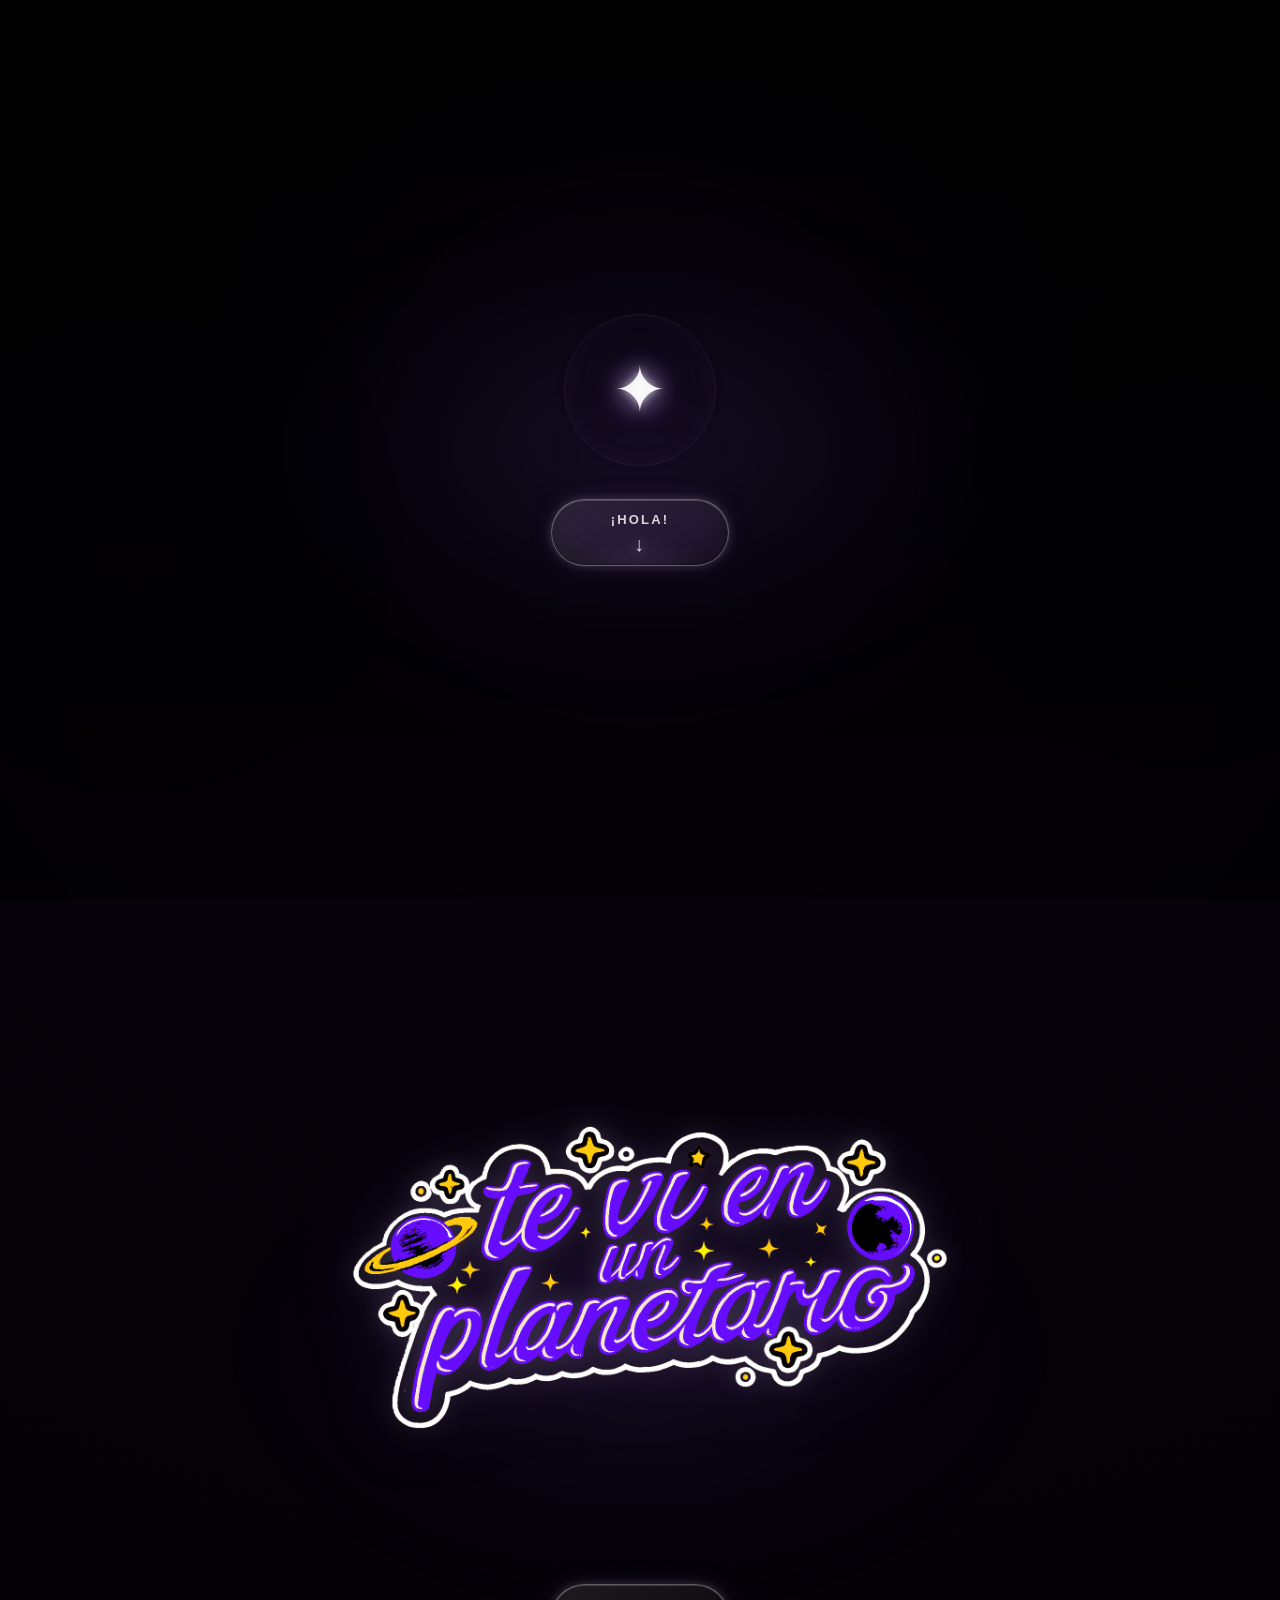
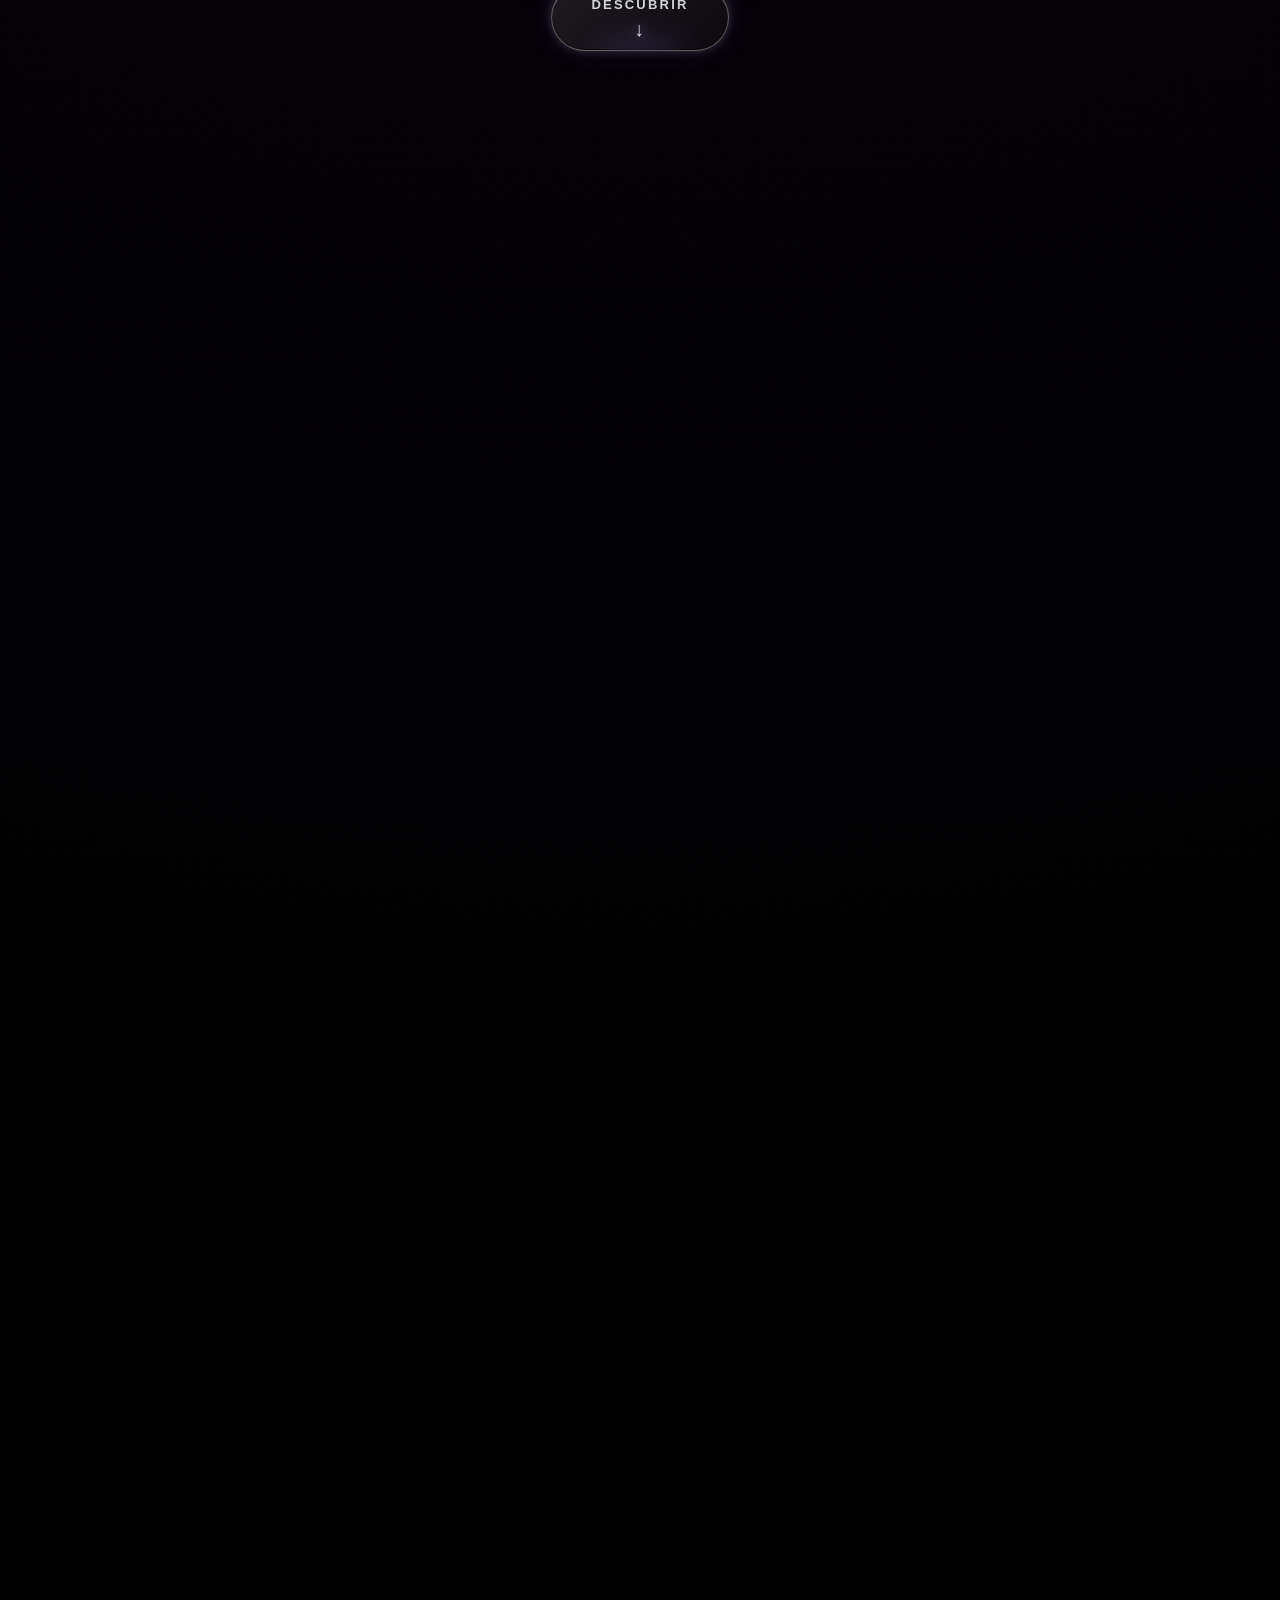
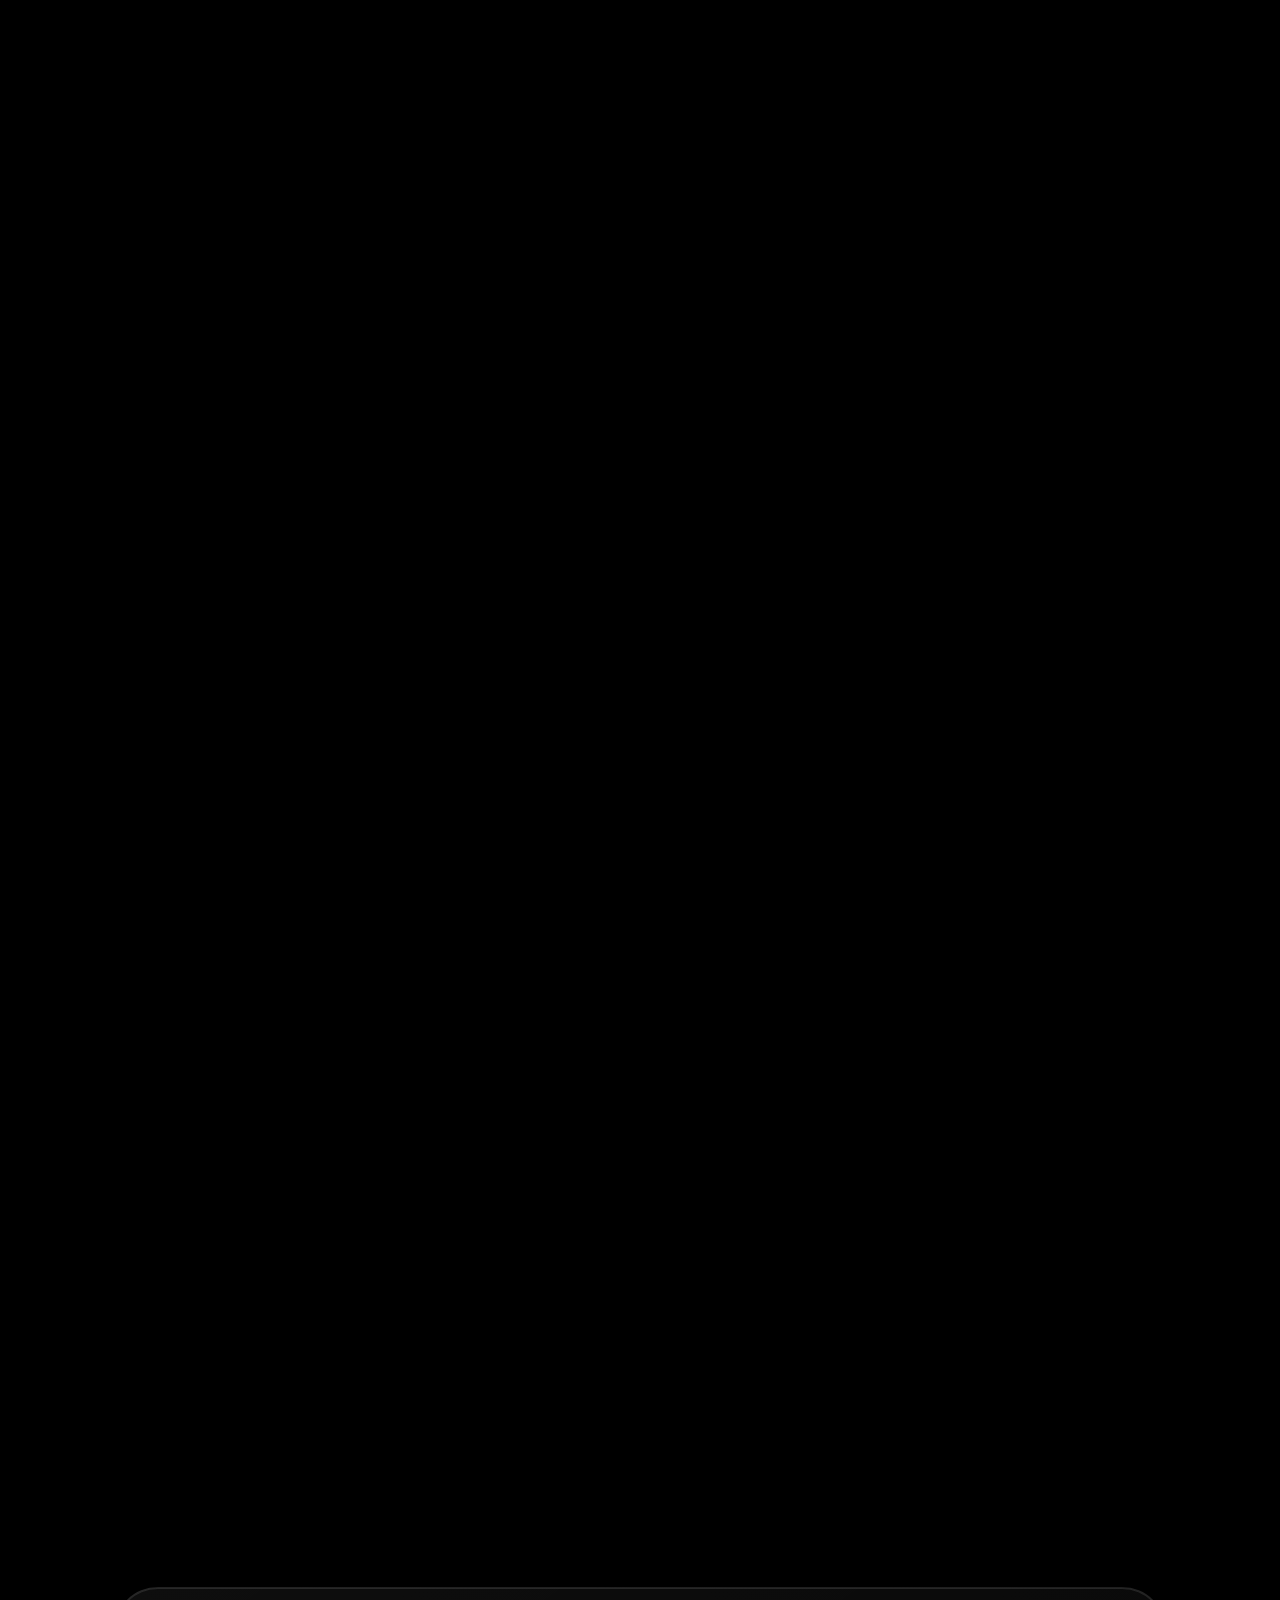
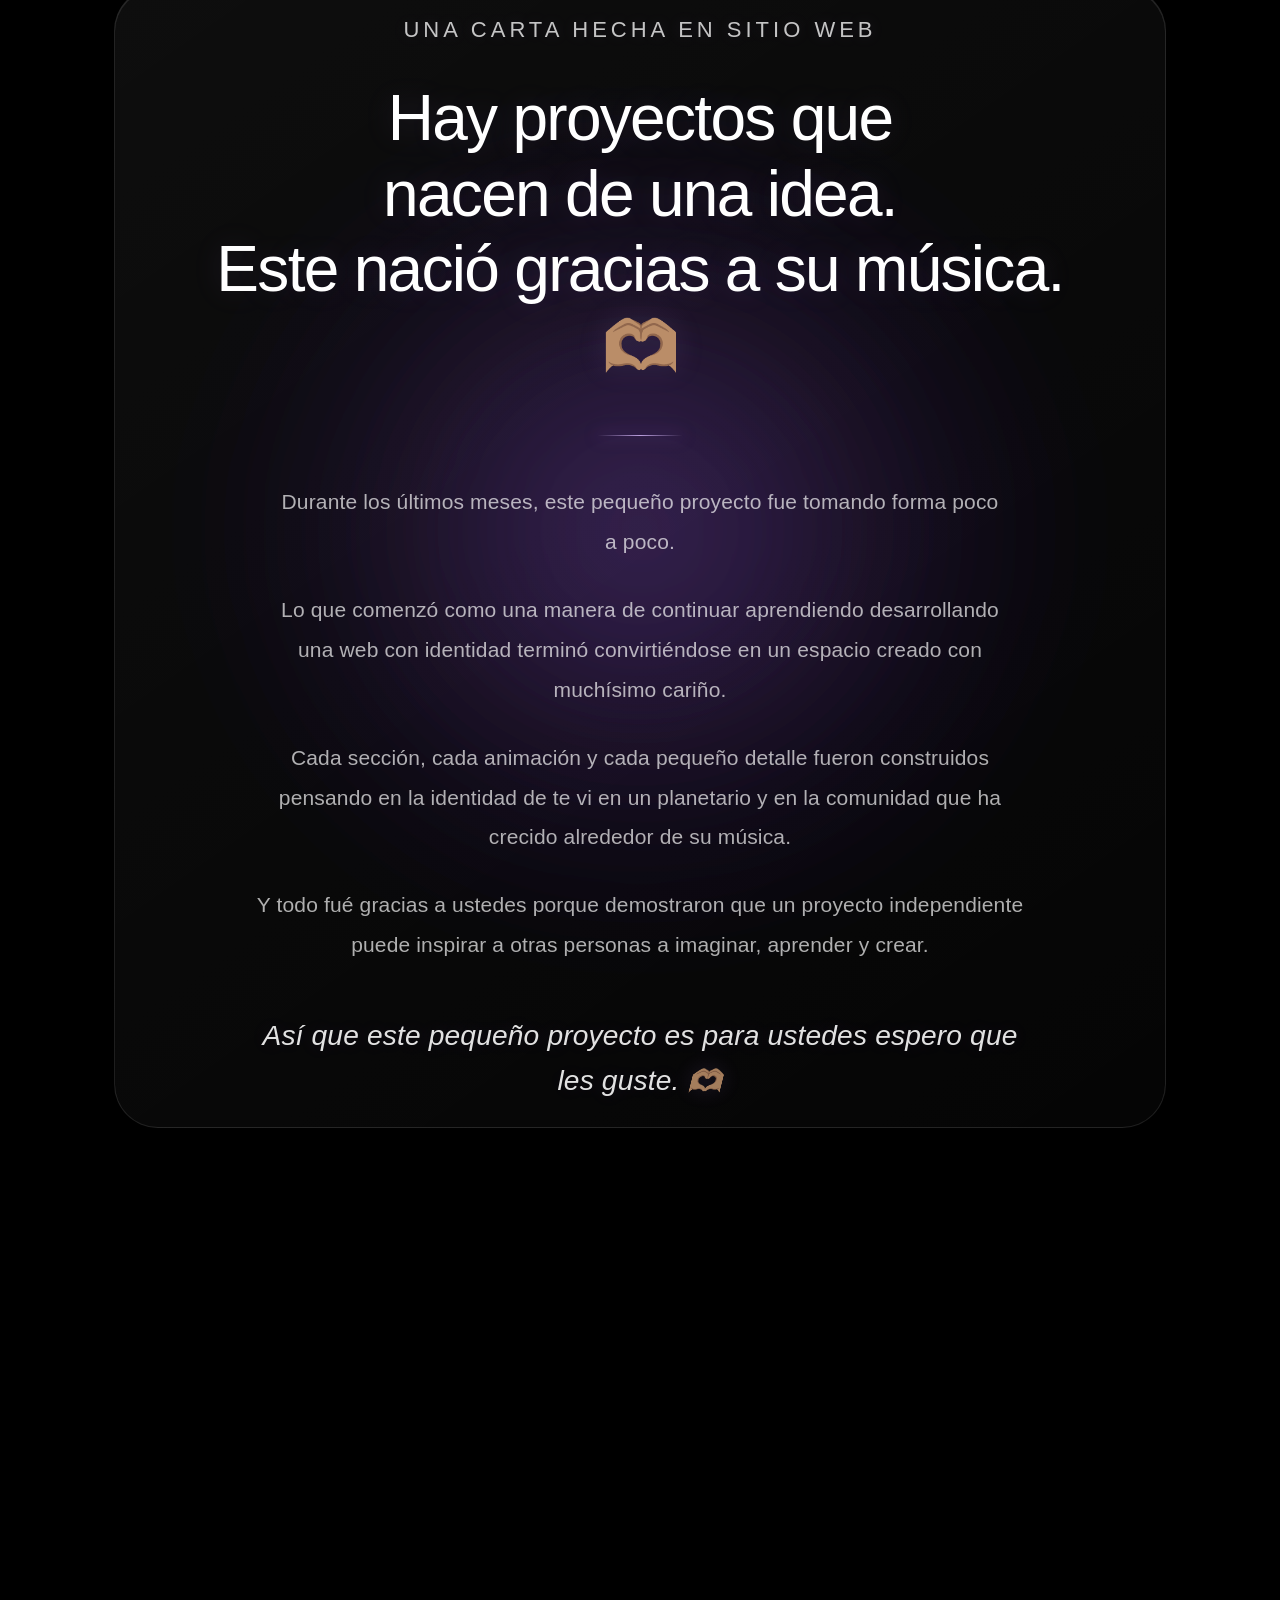
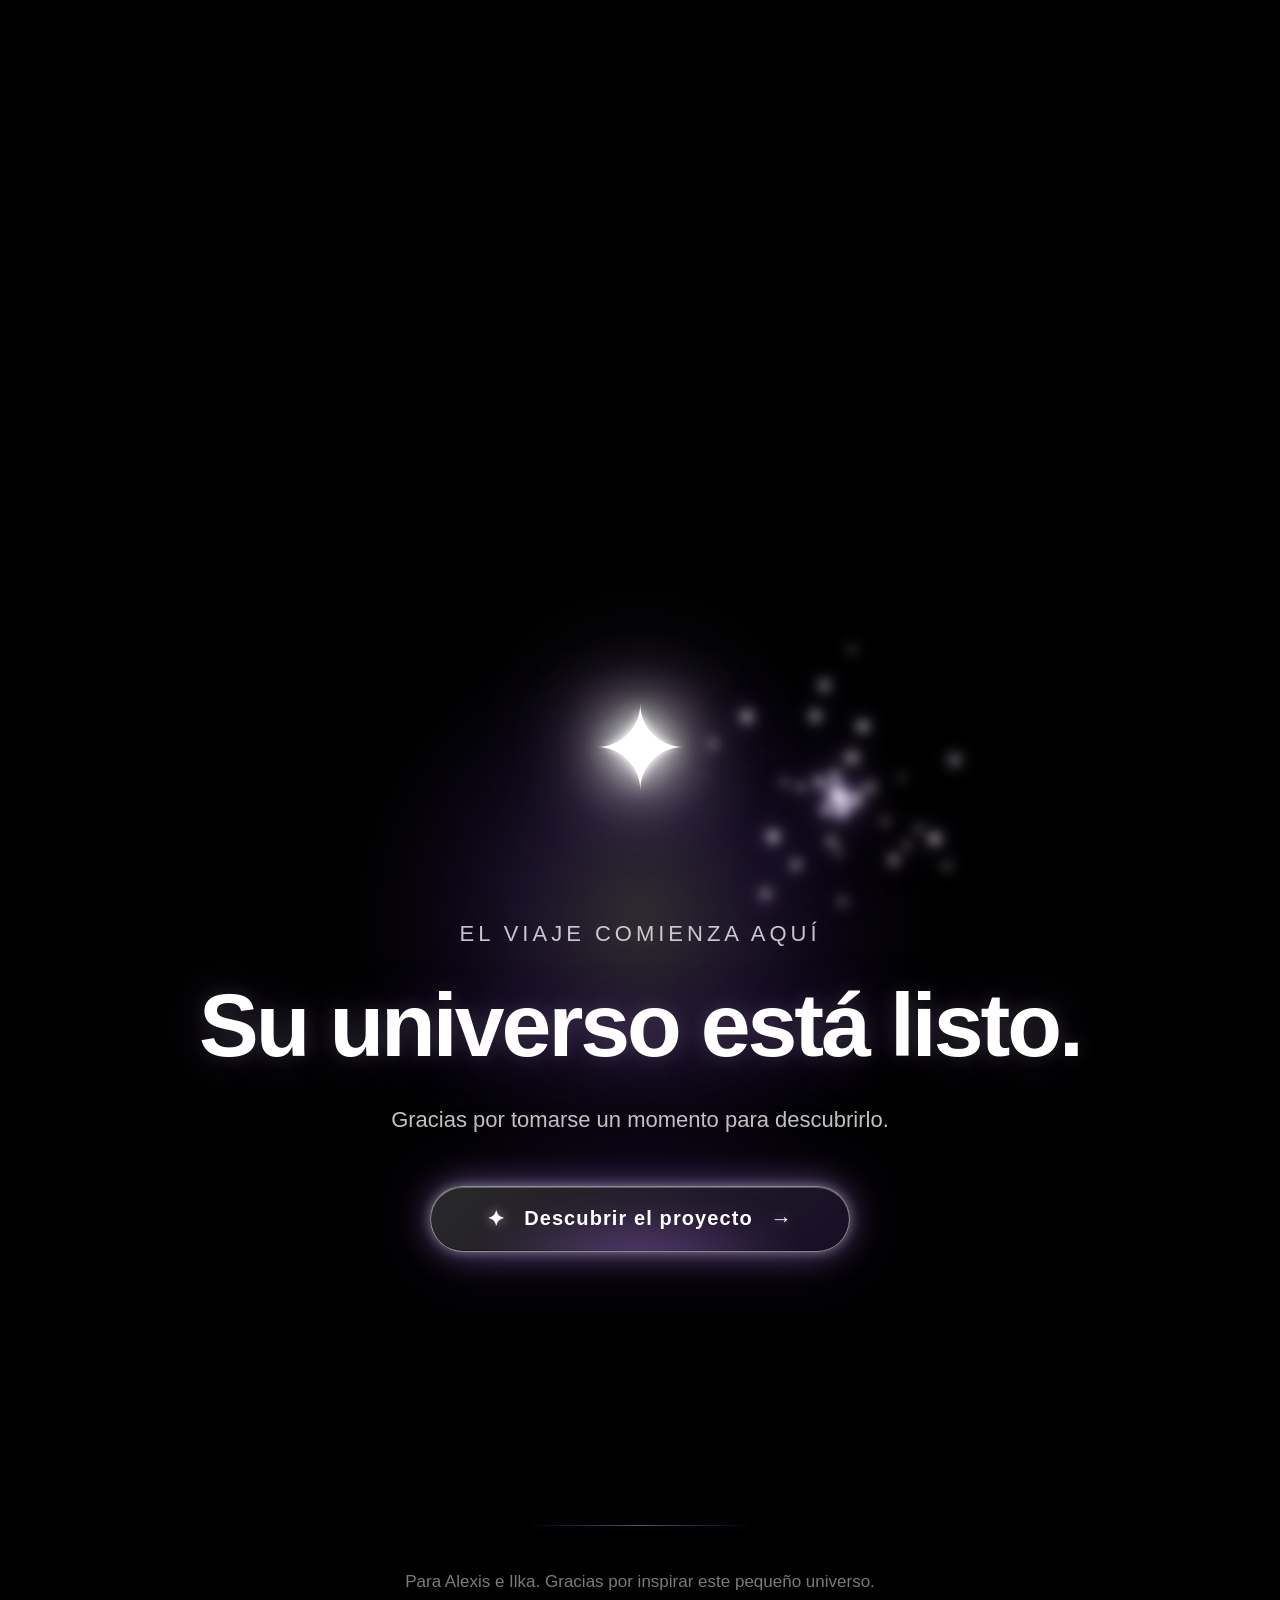
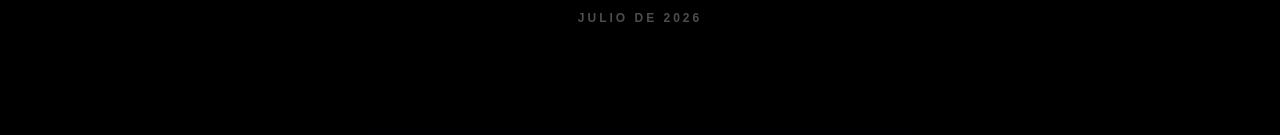
==== commit 4f8fe5bc: "Actualizar bienvenida.html" ====
--- a/bienvenida.html
+++ b/bienvenida.html
@@ -314,7 +314,7 @@
                 </p>
 
                 <p class="dedicatoria-cierre">
-                    Así que este pequeño proyecto es para usetedes
+                    Así que este pequeño proyecto es para ustedes
                     espero que les guste. 🫶🏽
                 </p>
 
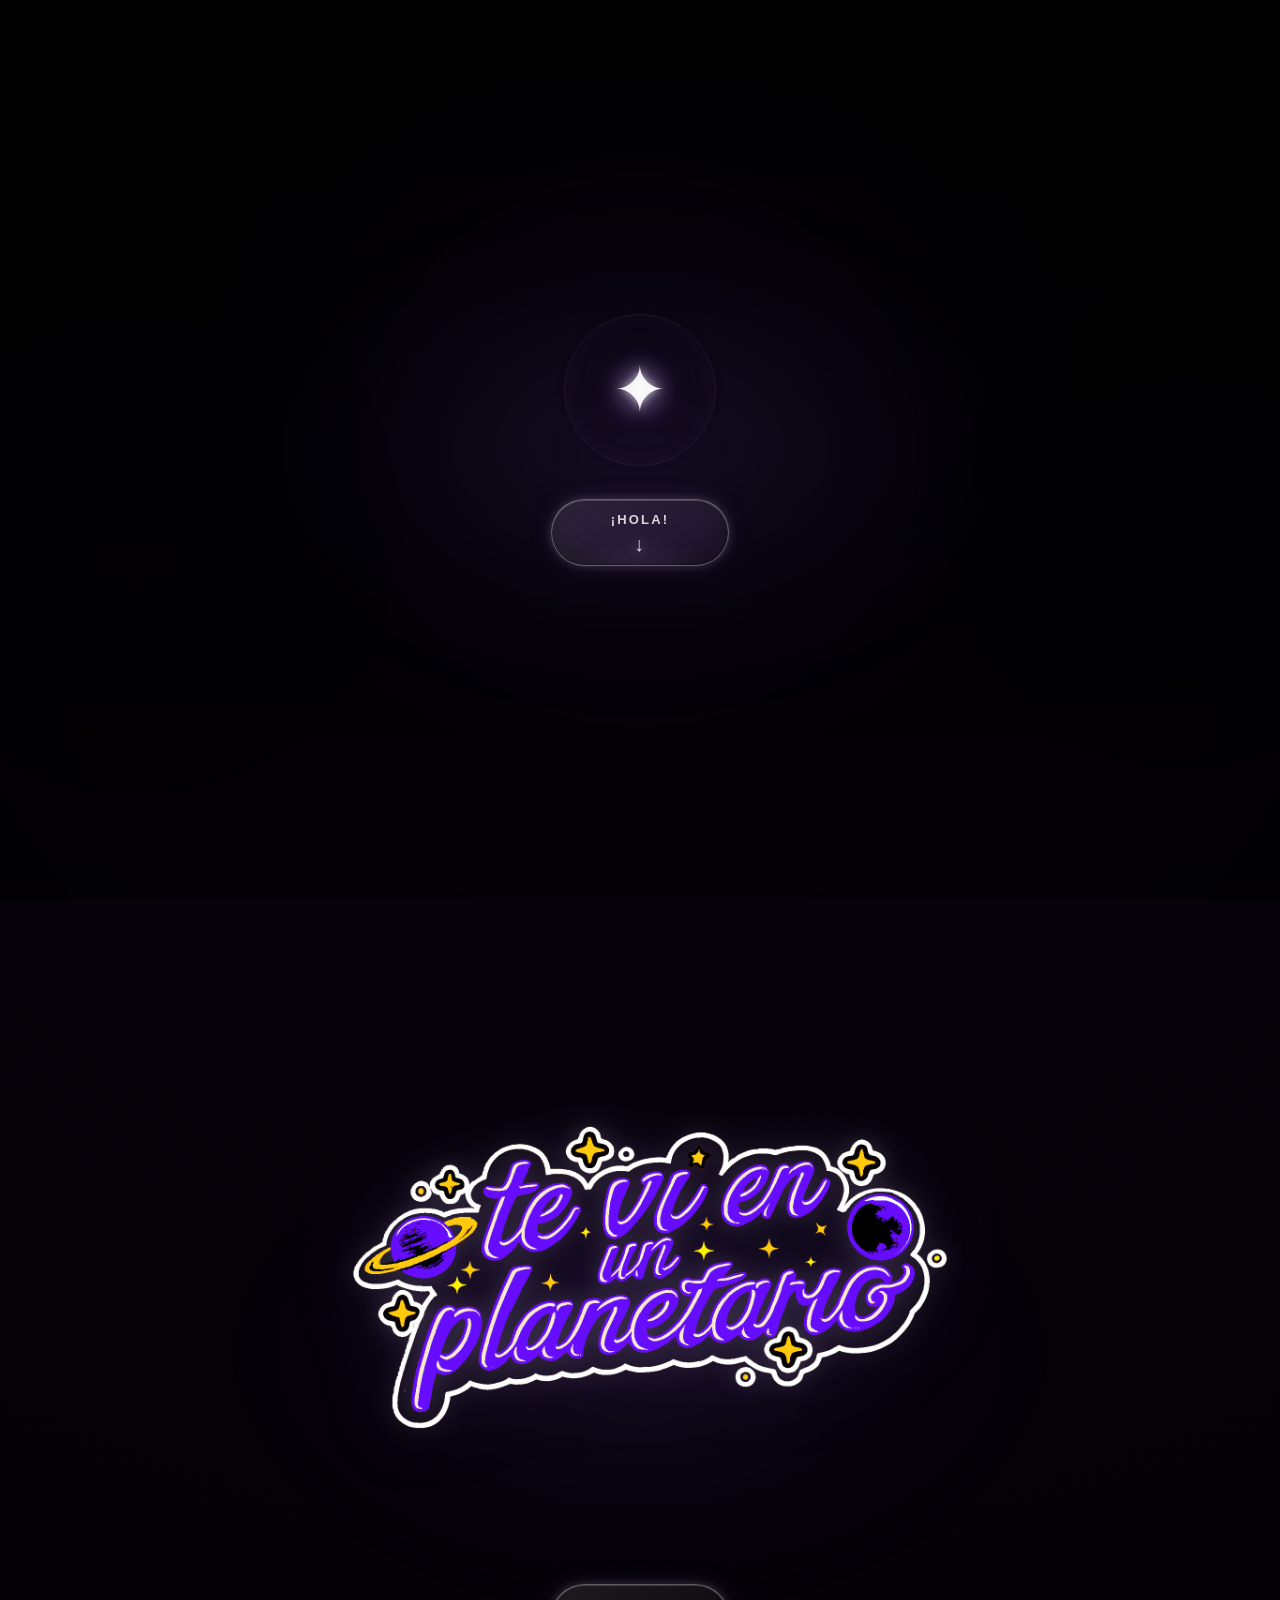
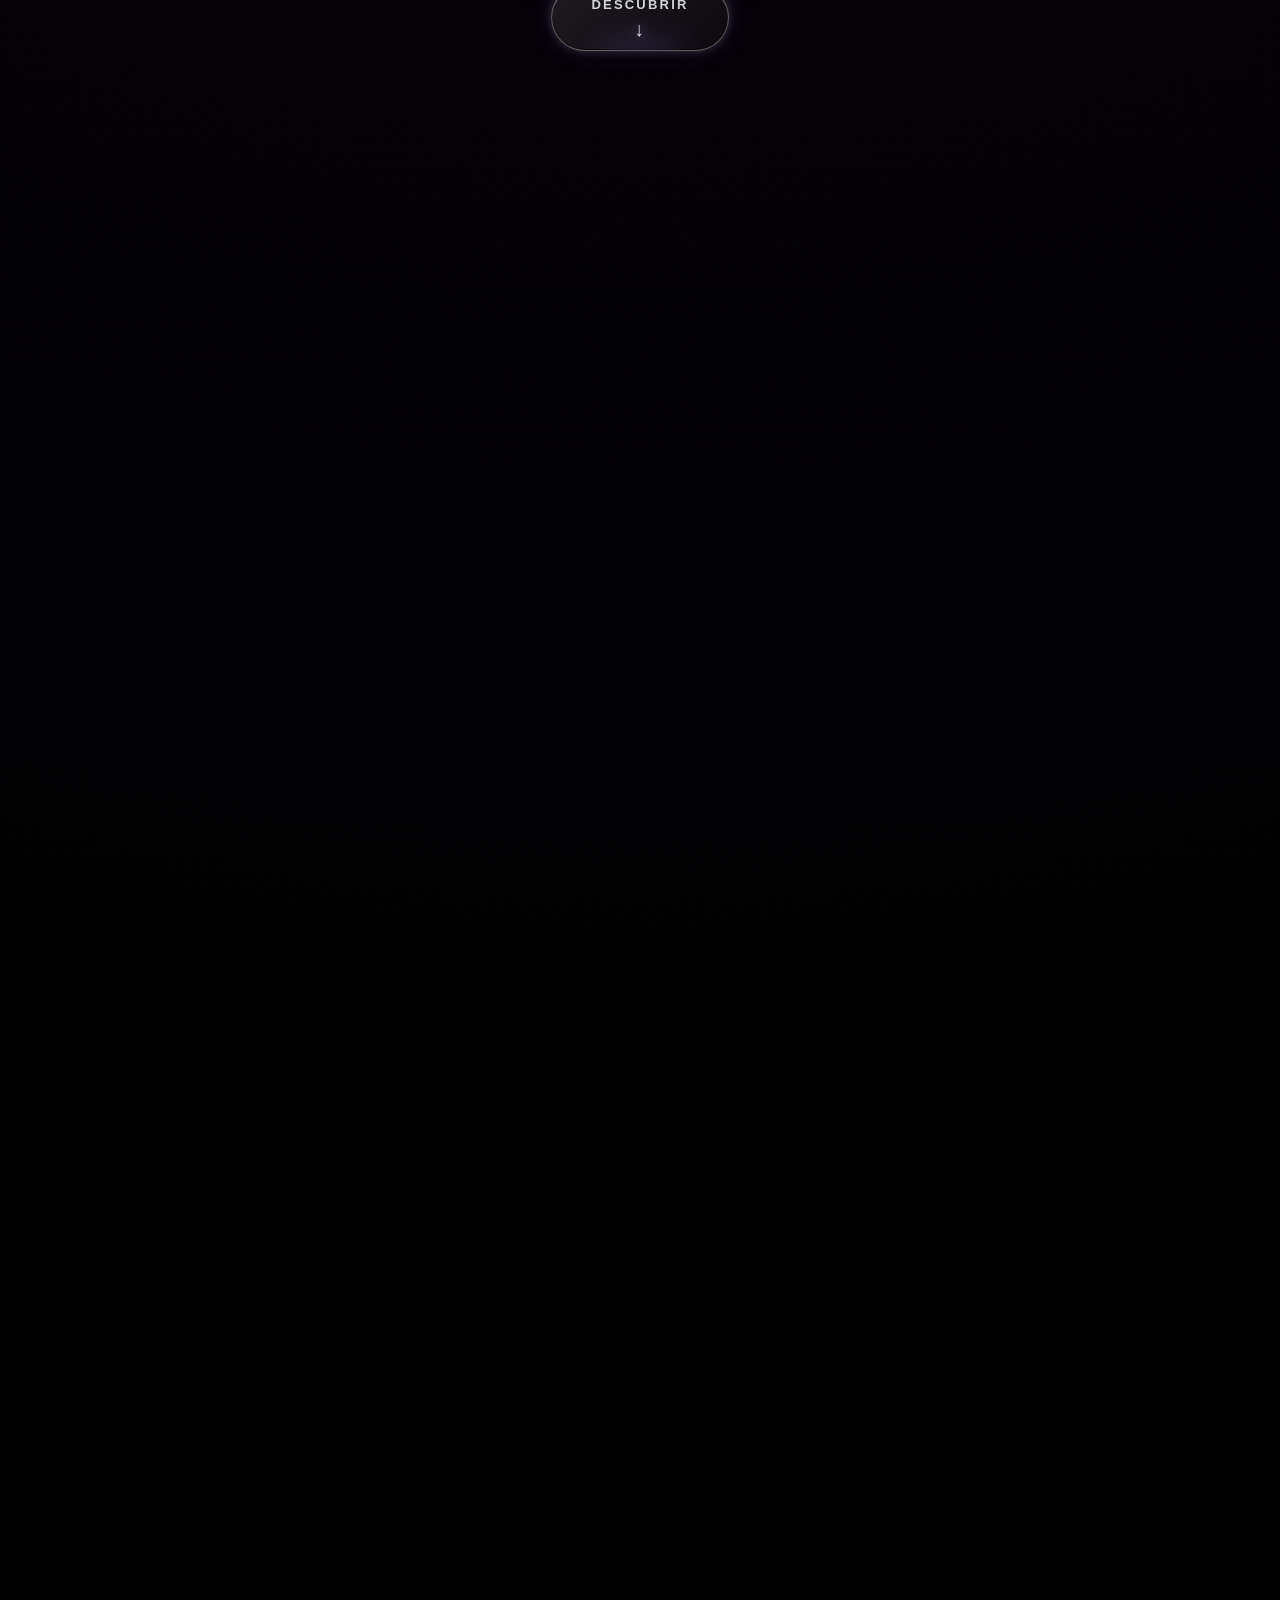
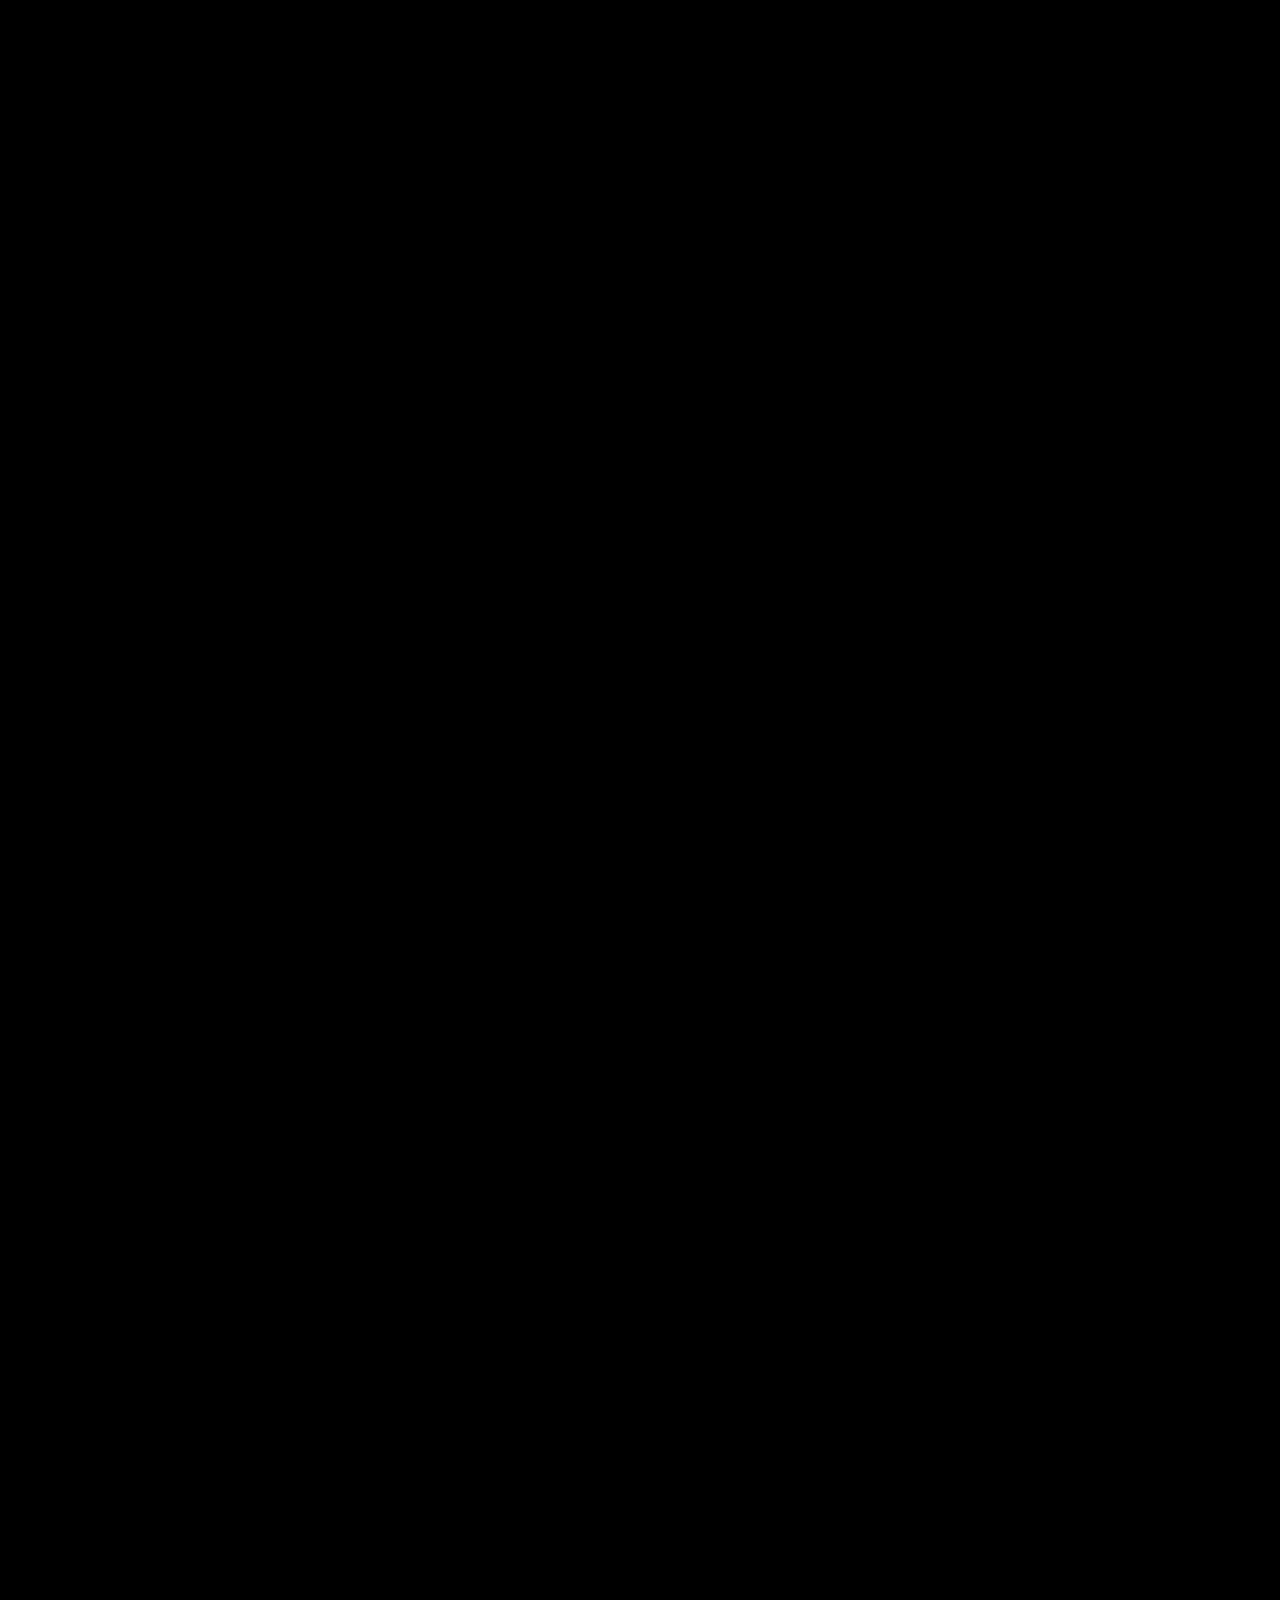
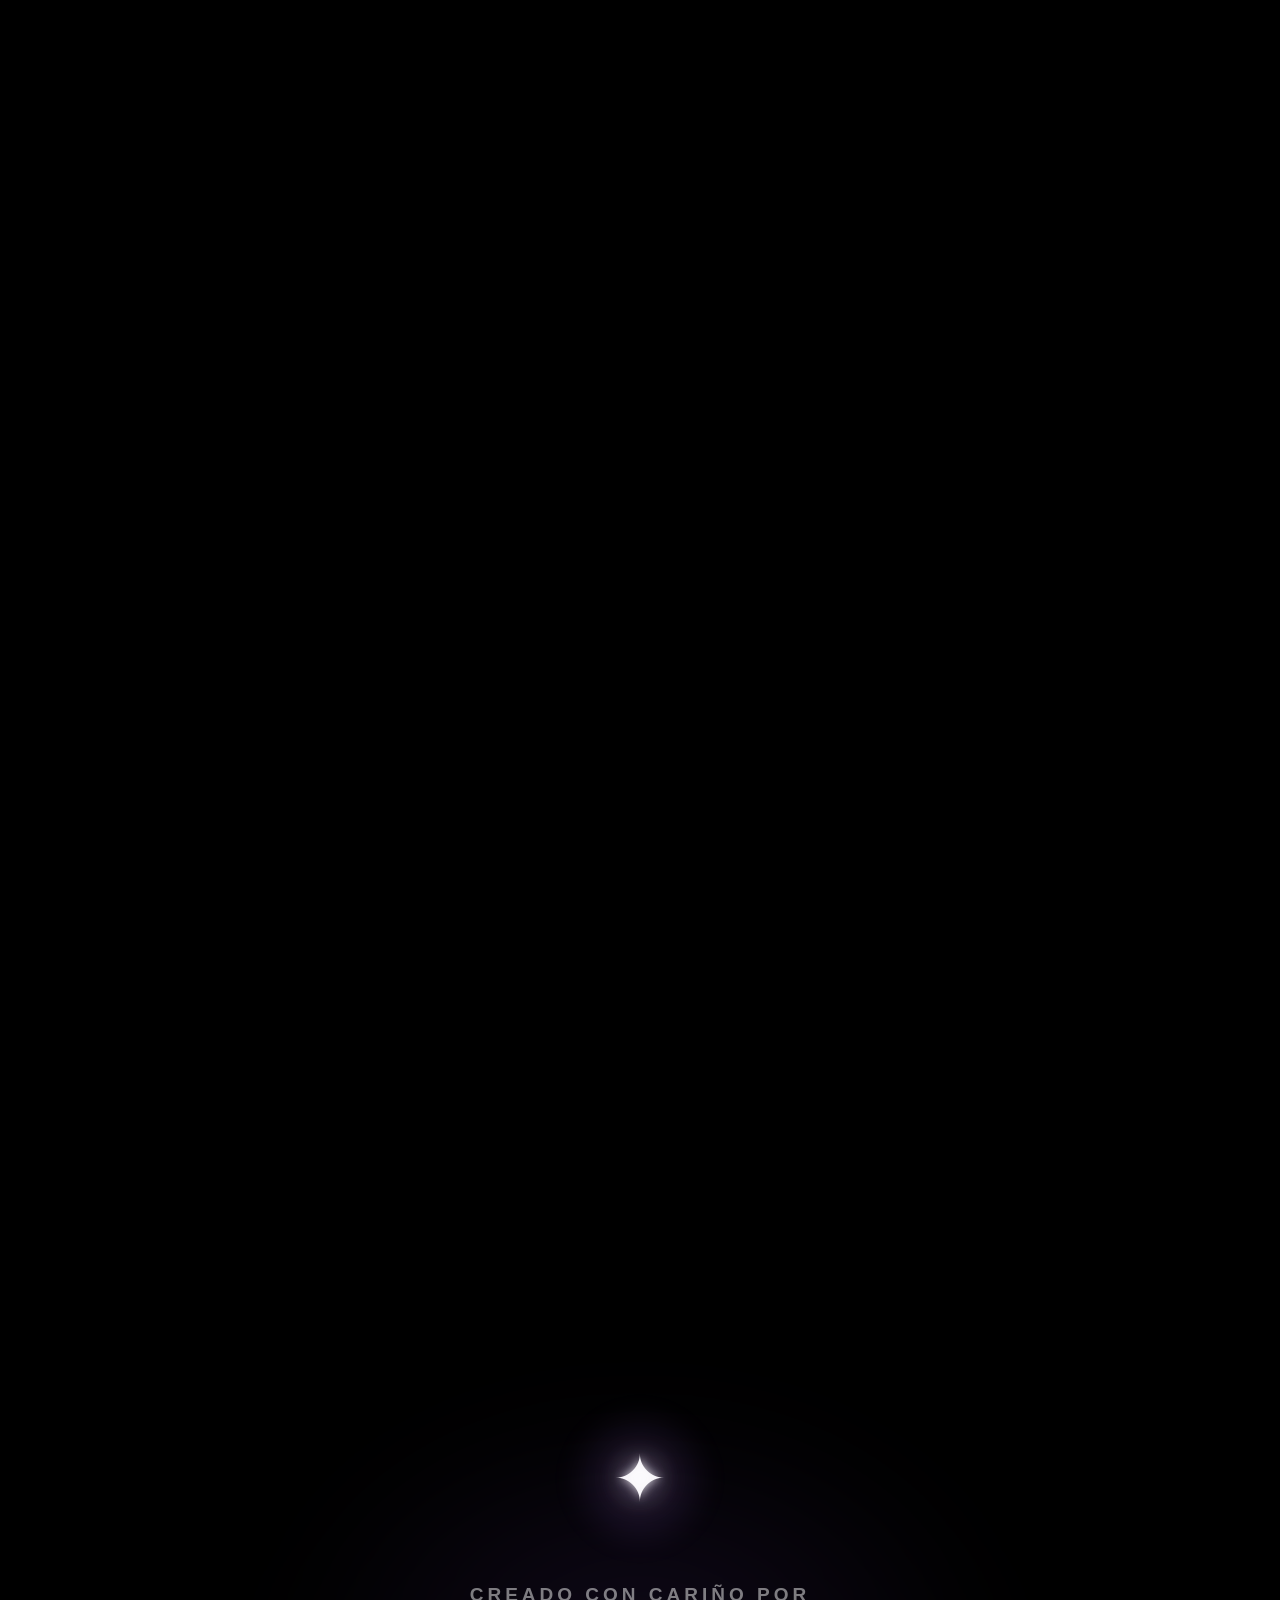
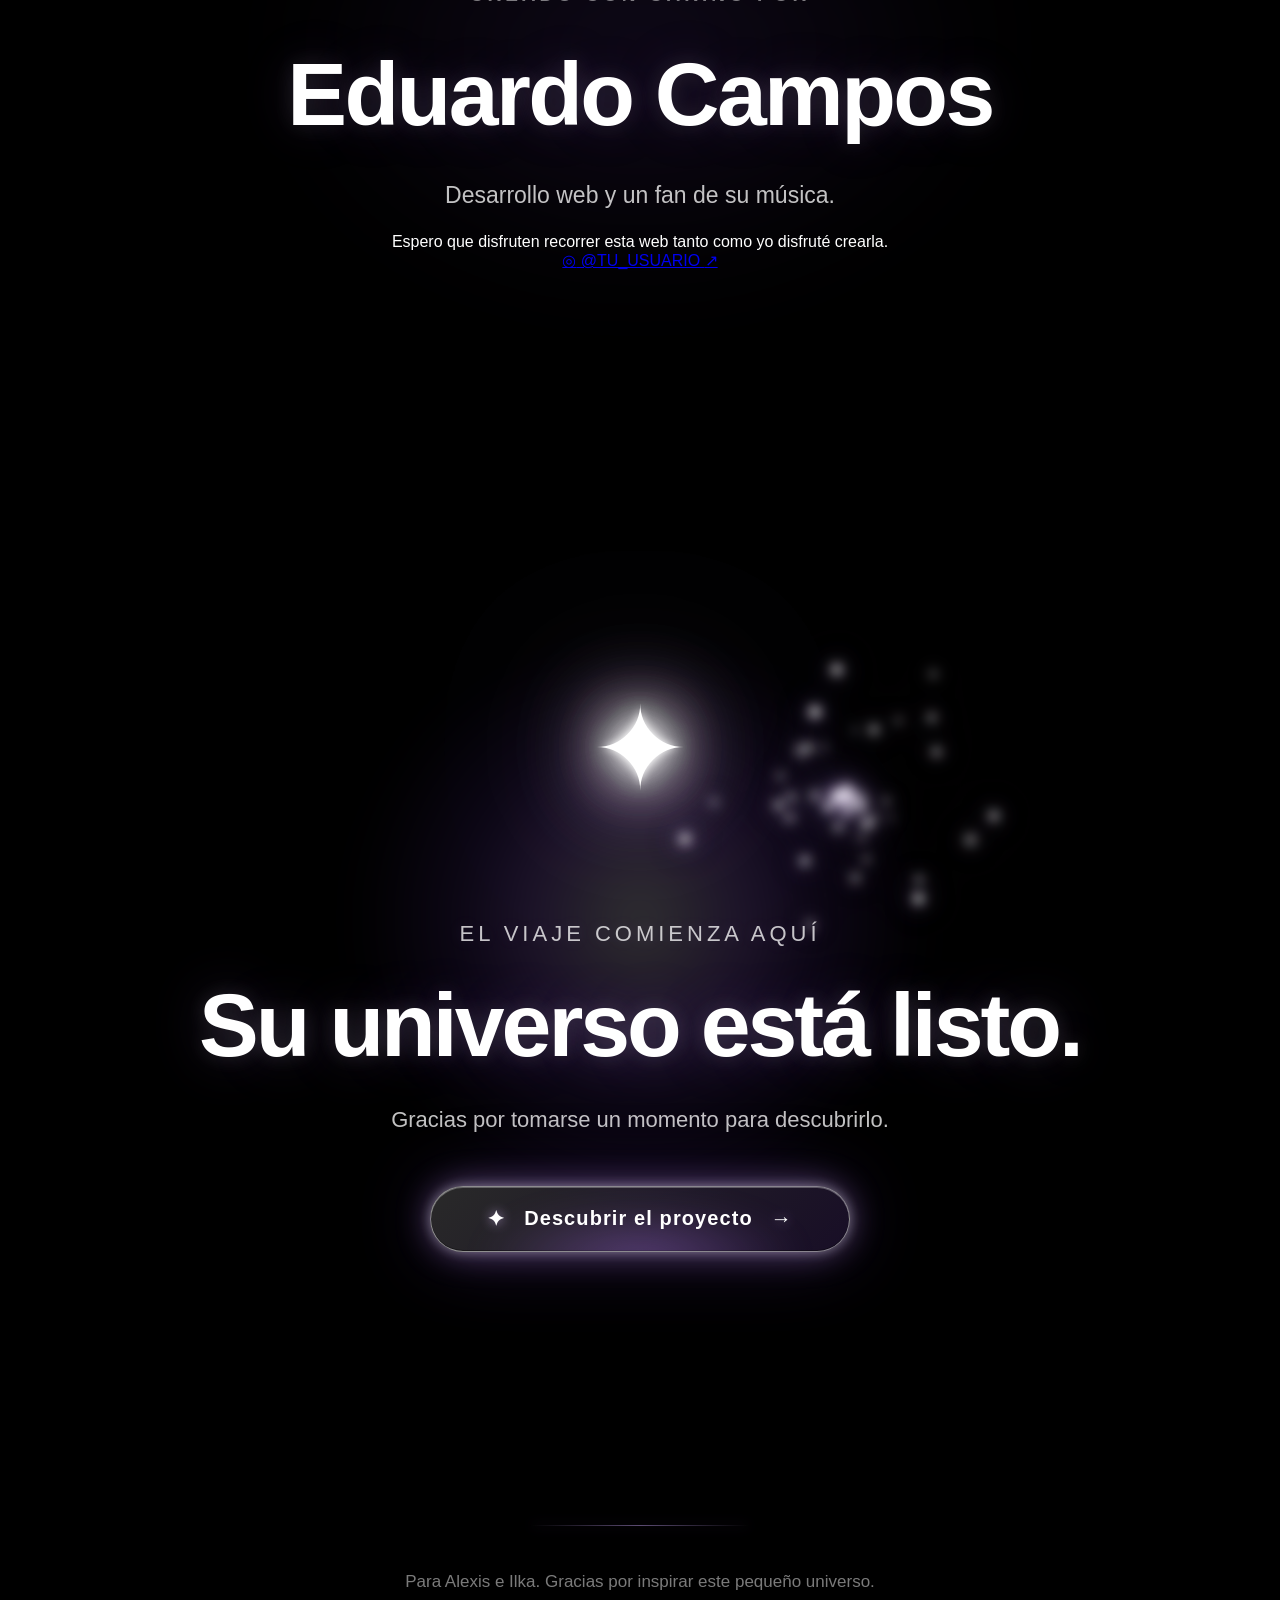
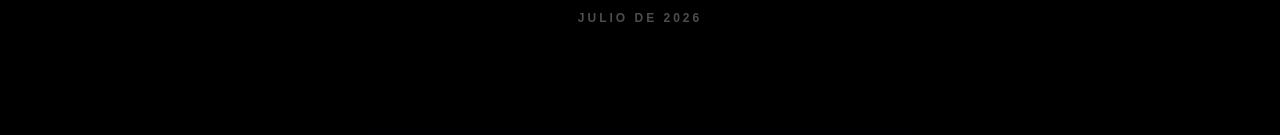
==== commit 308e704a: "Actualizar bienvenida.html" ====
--- a/bienvenida.html
+++ b/bienvenida.html
@@ -366,7 +366,7 @@
 
     <a
         class="bienvenida-instagram"
-        href="https://www.instagram.com/TU_USUARIO/"
+        href="https://www.instagram.com/ecamposs_cs?igsh=ZWUxYWViZTFkc2Z3&utm_source=qr"
         target="_blank"
         rel="noopener noreferrer"
         aria-label="Visitar mi perfil de Instagram"
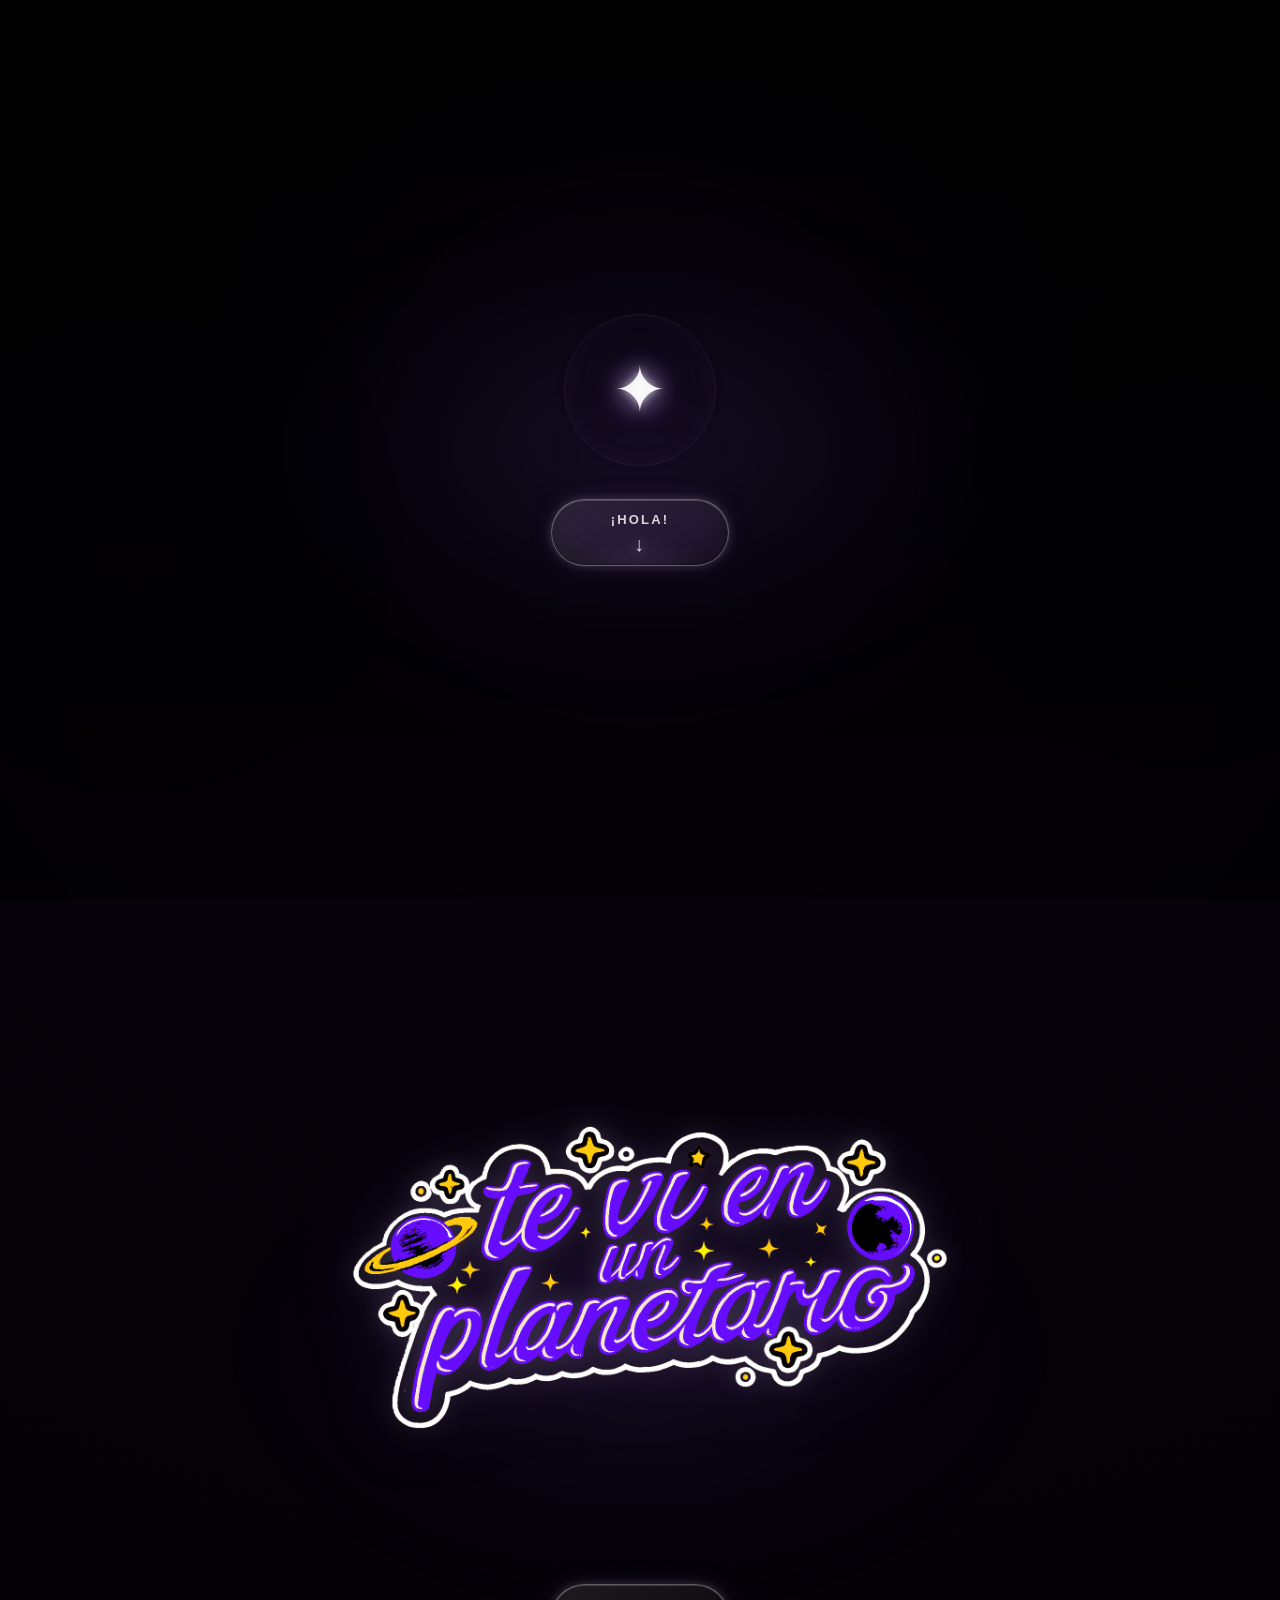
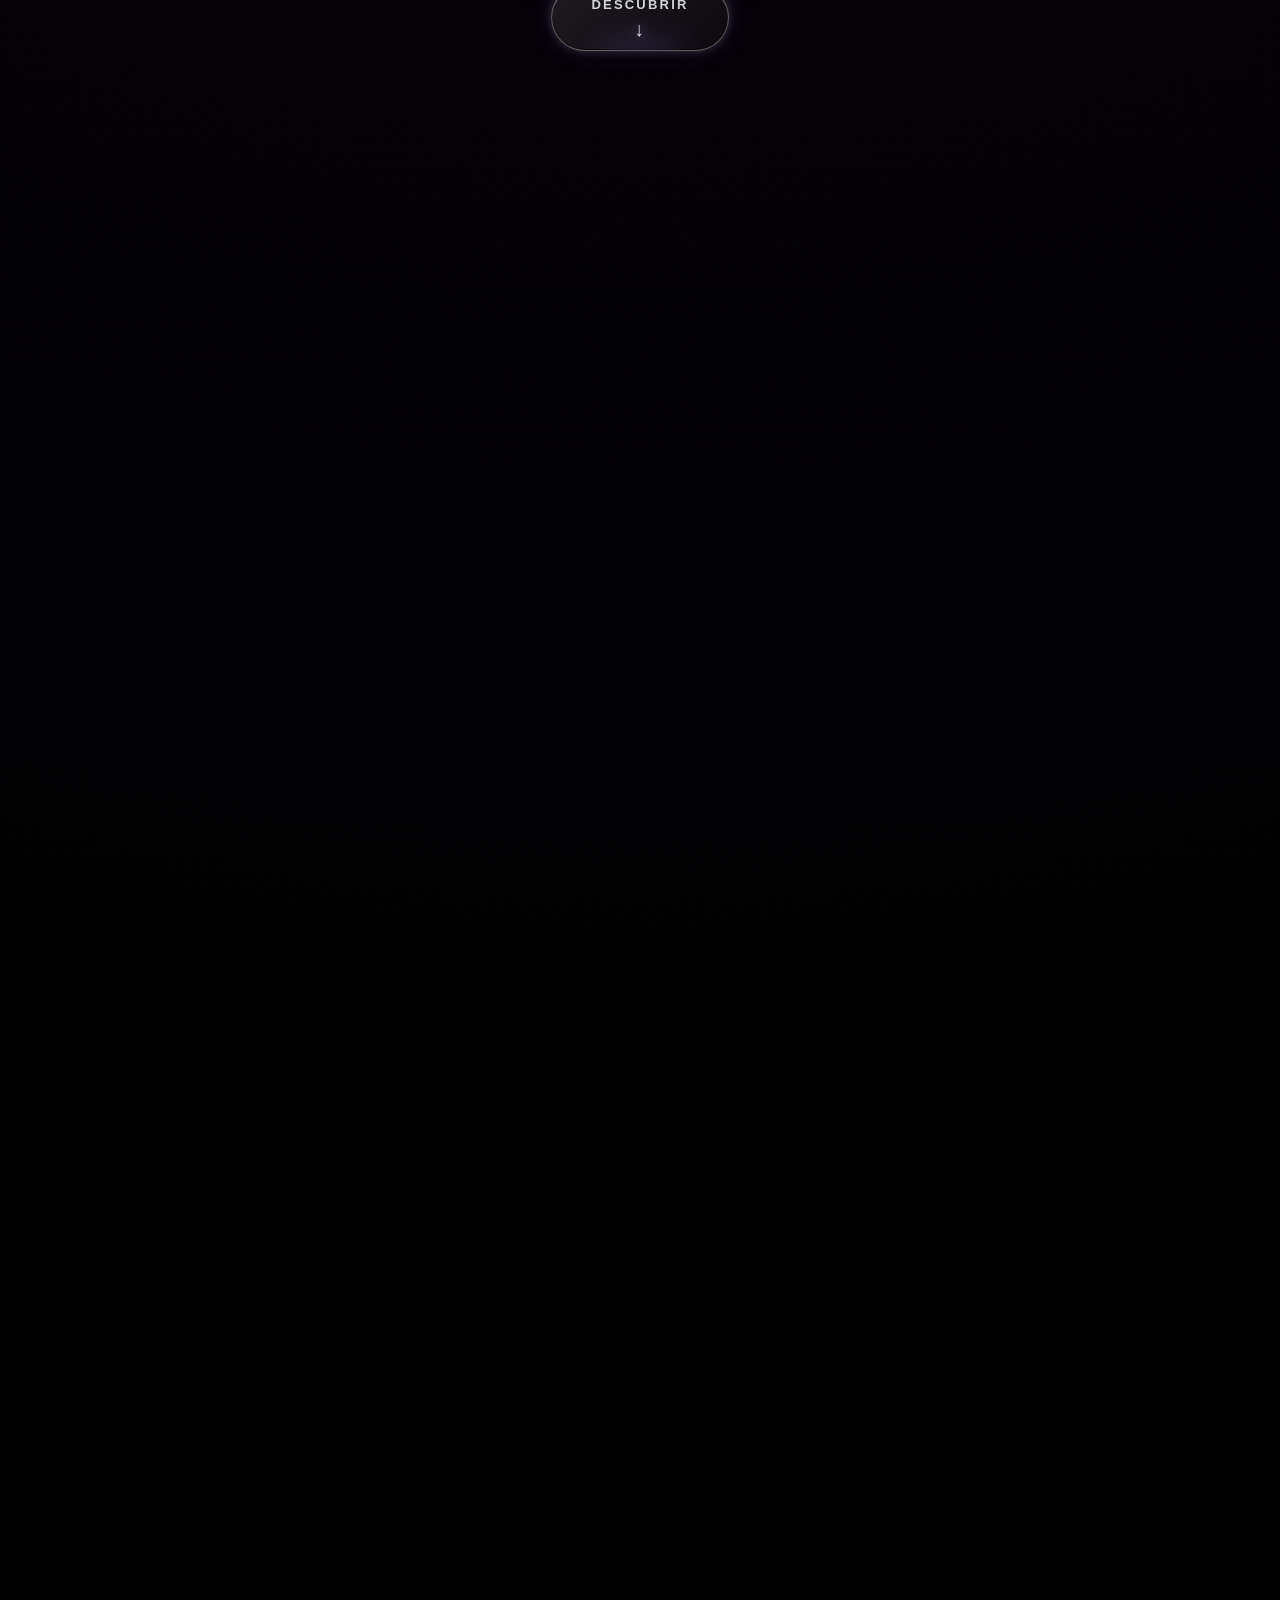
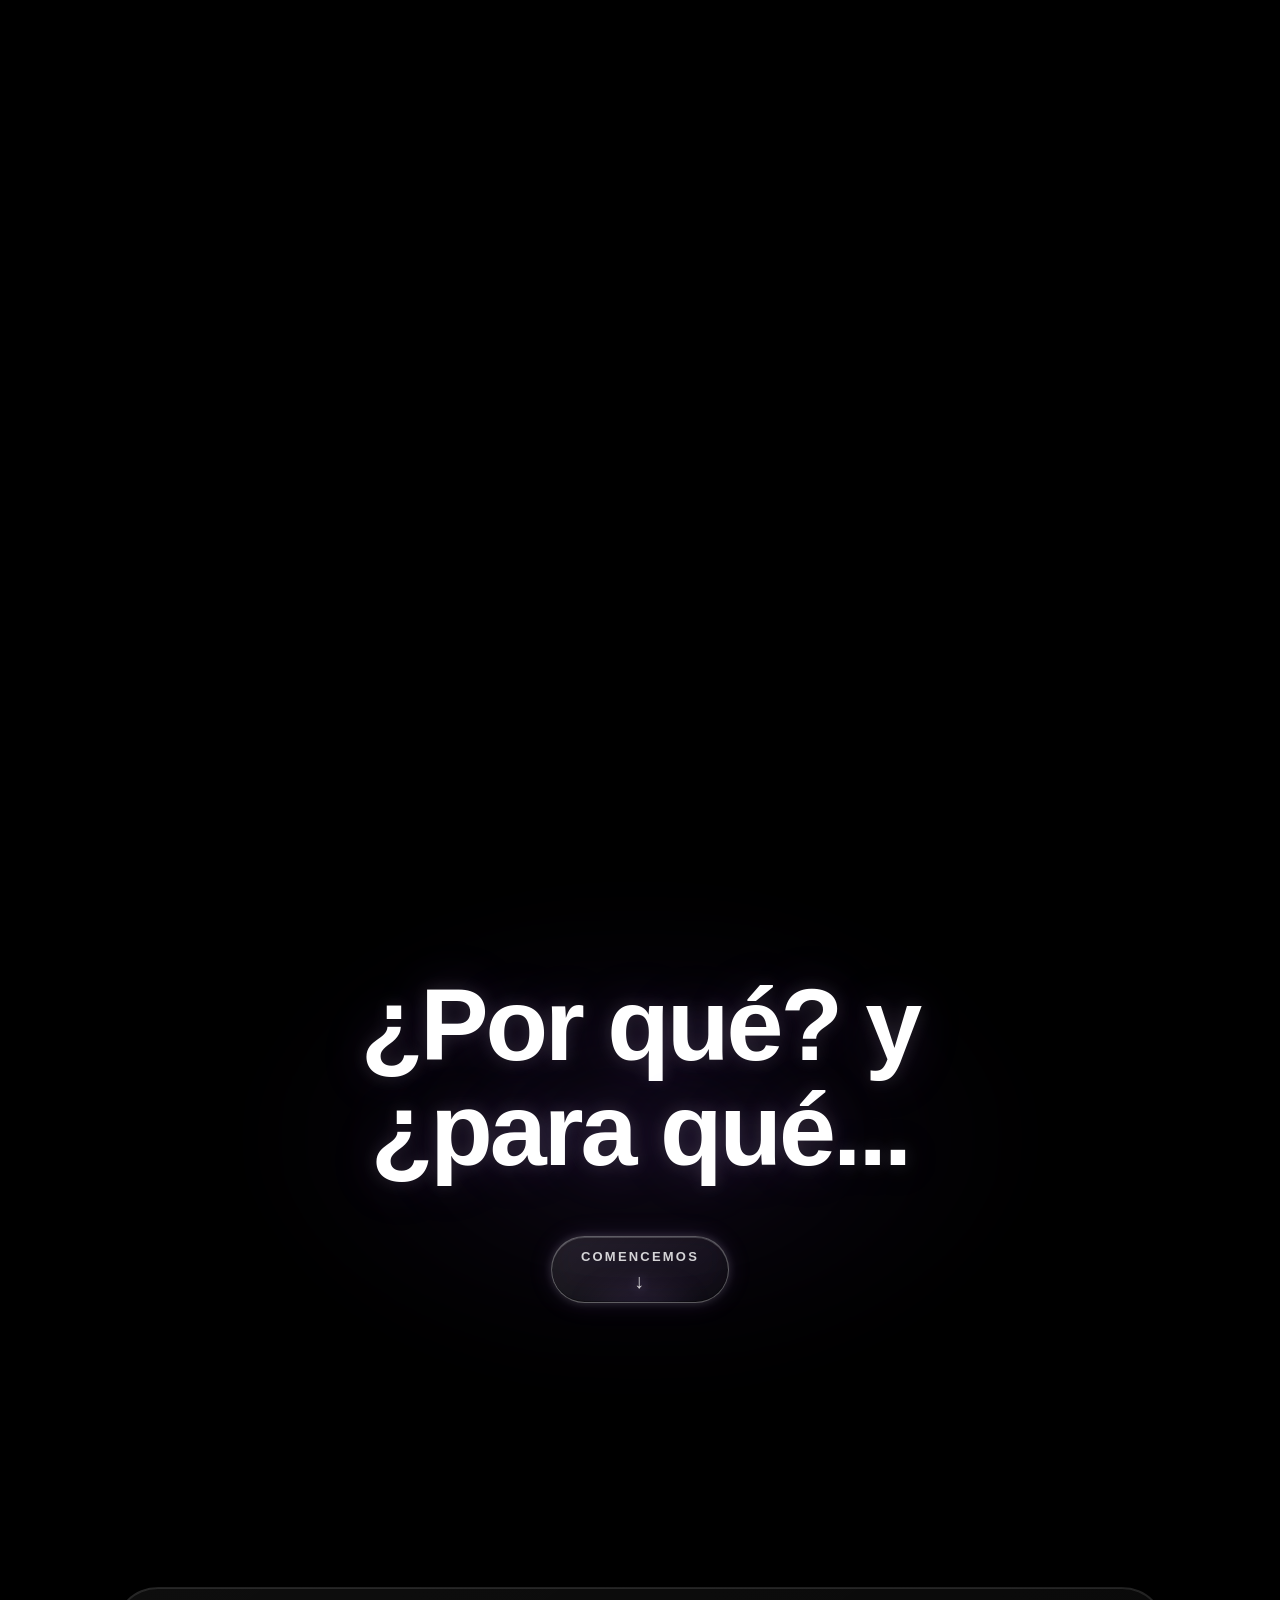
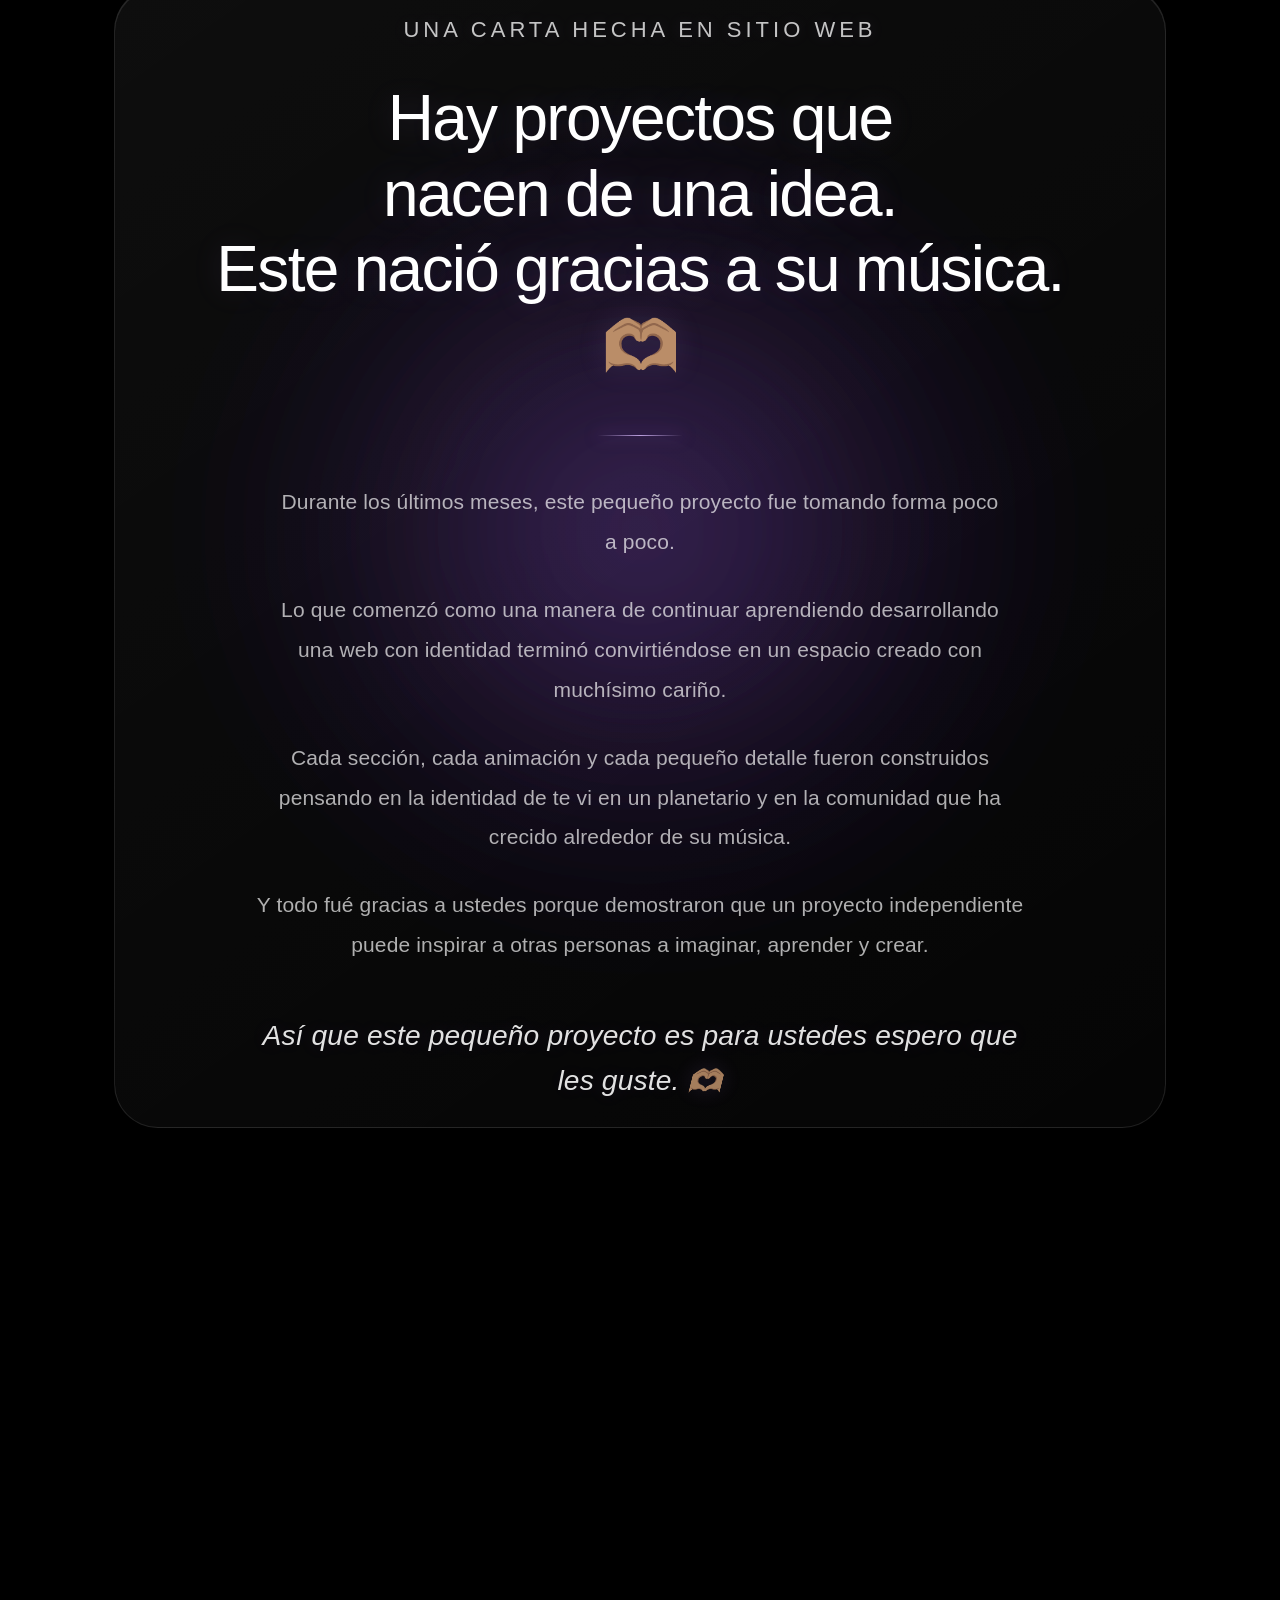
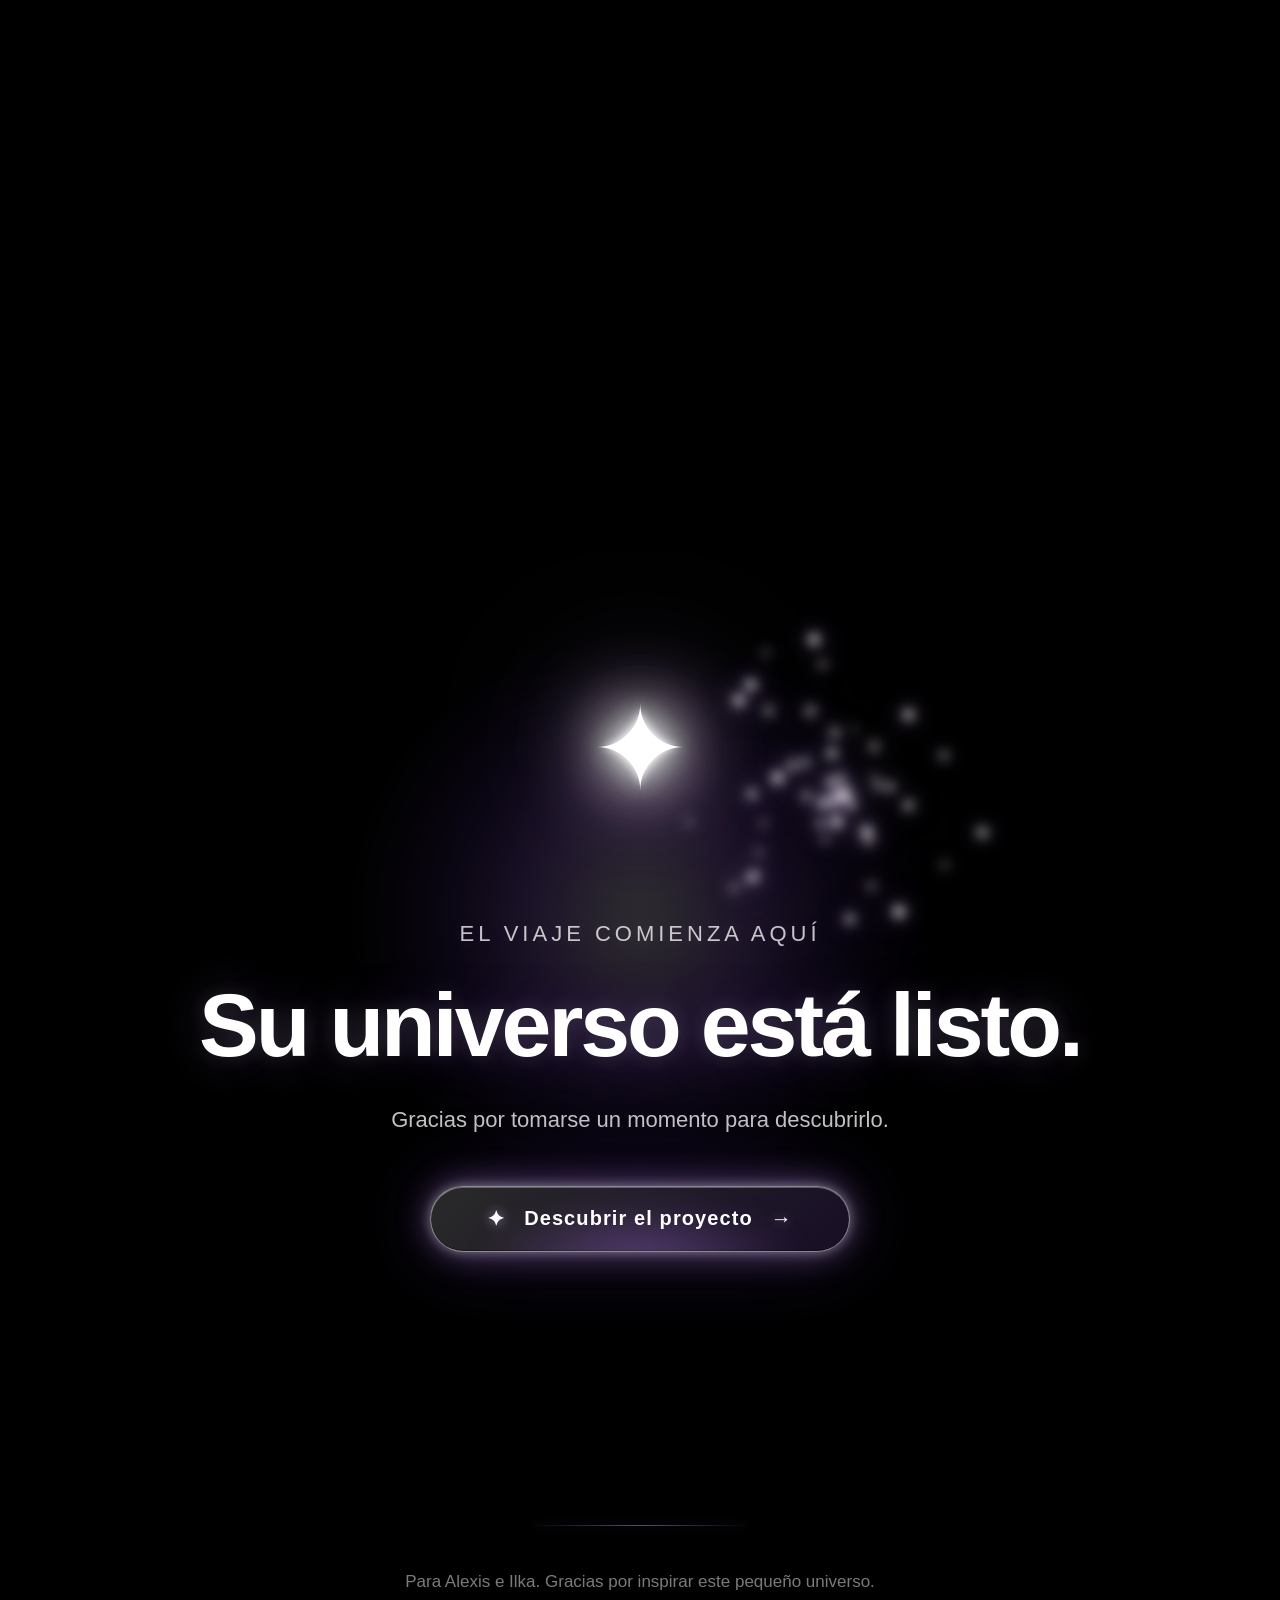
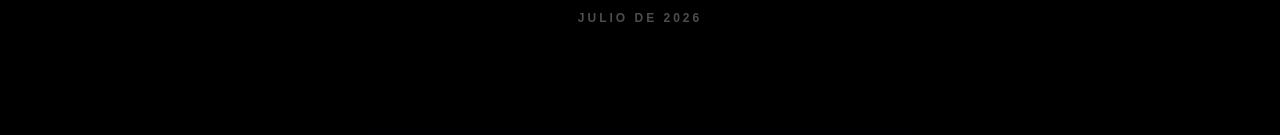
==== commit 384f2fc0: "Actualizar bienvenida.html" ====
--- a/bienvenida.html
+++ b/bienvenida.html
@@ -372,7 +372,7 @@
         aria-label="Visitar mi perfil de Instagram"
     >
         <span aria-hidden="true">◎</span>
-        @TU_USUARIO
+        Por si les gustaria seguirme. <3
         <span aria-hidden="true">↗</span>
     </a>
 
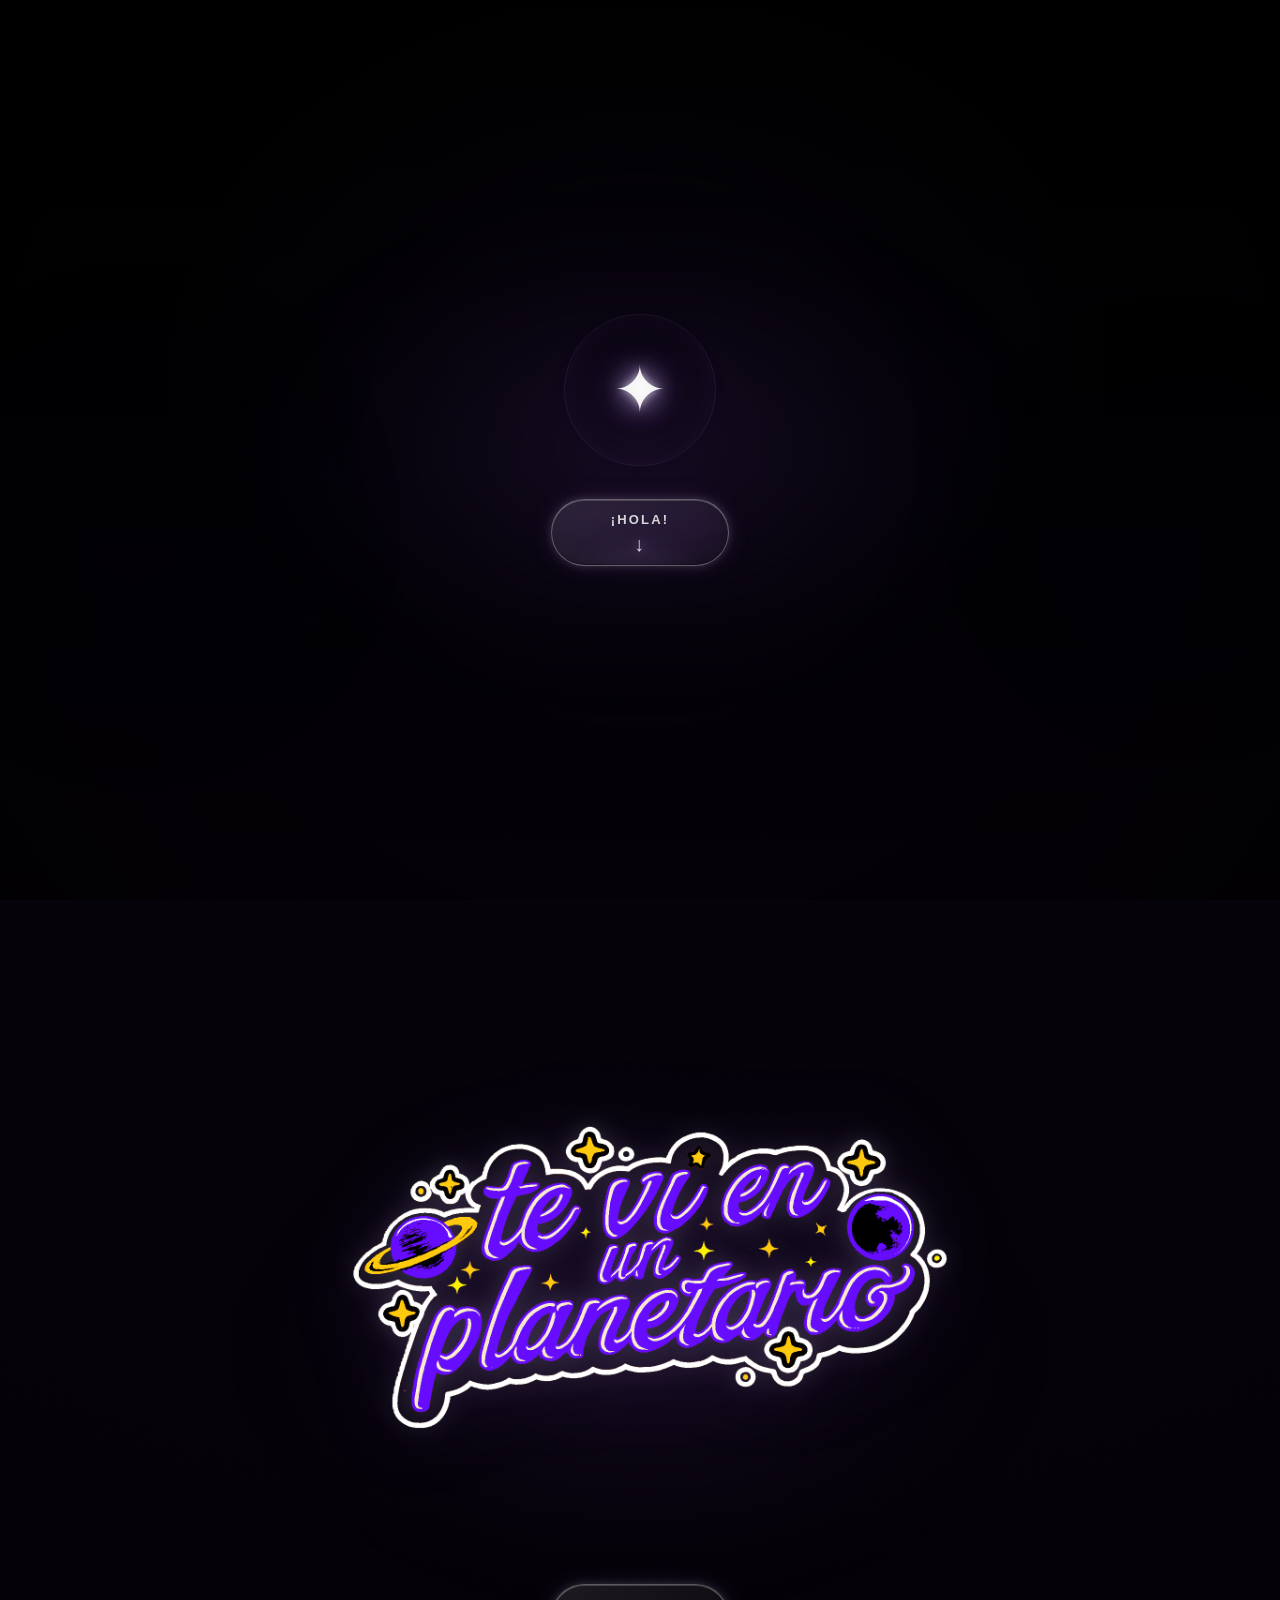
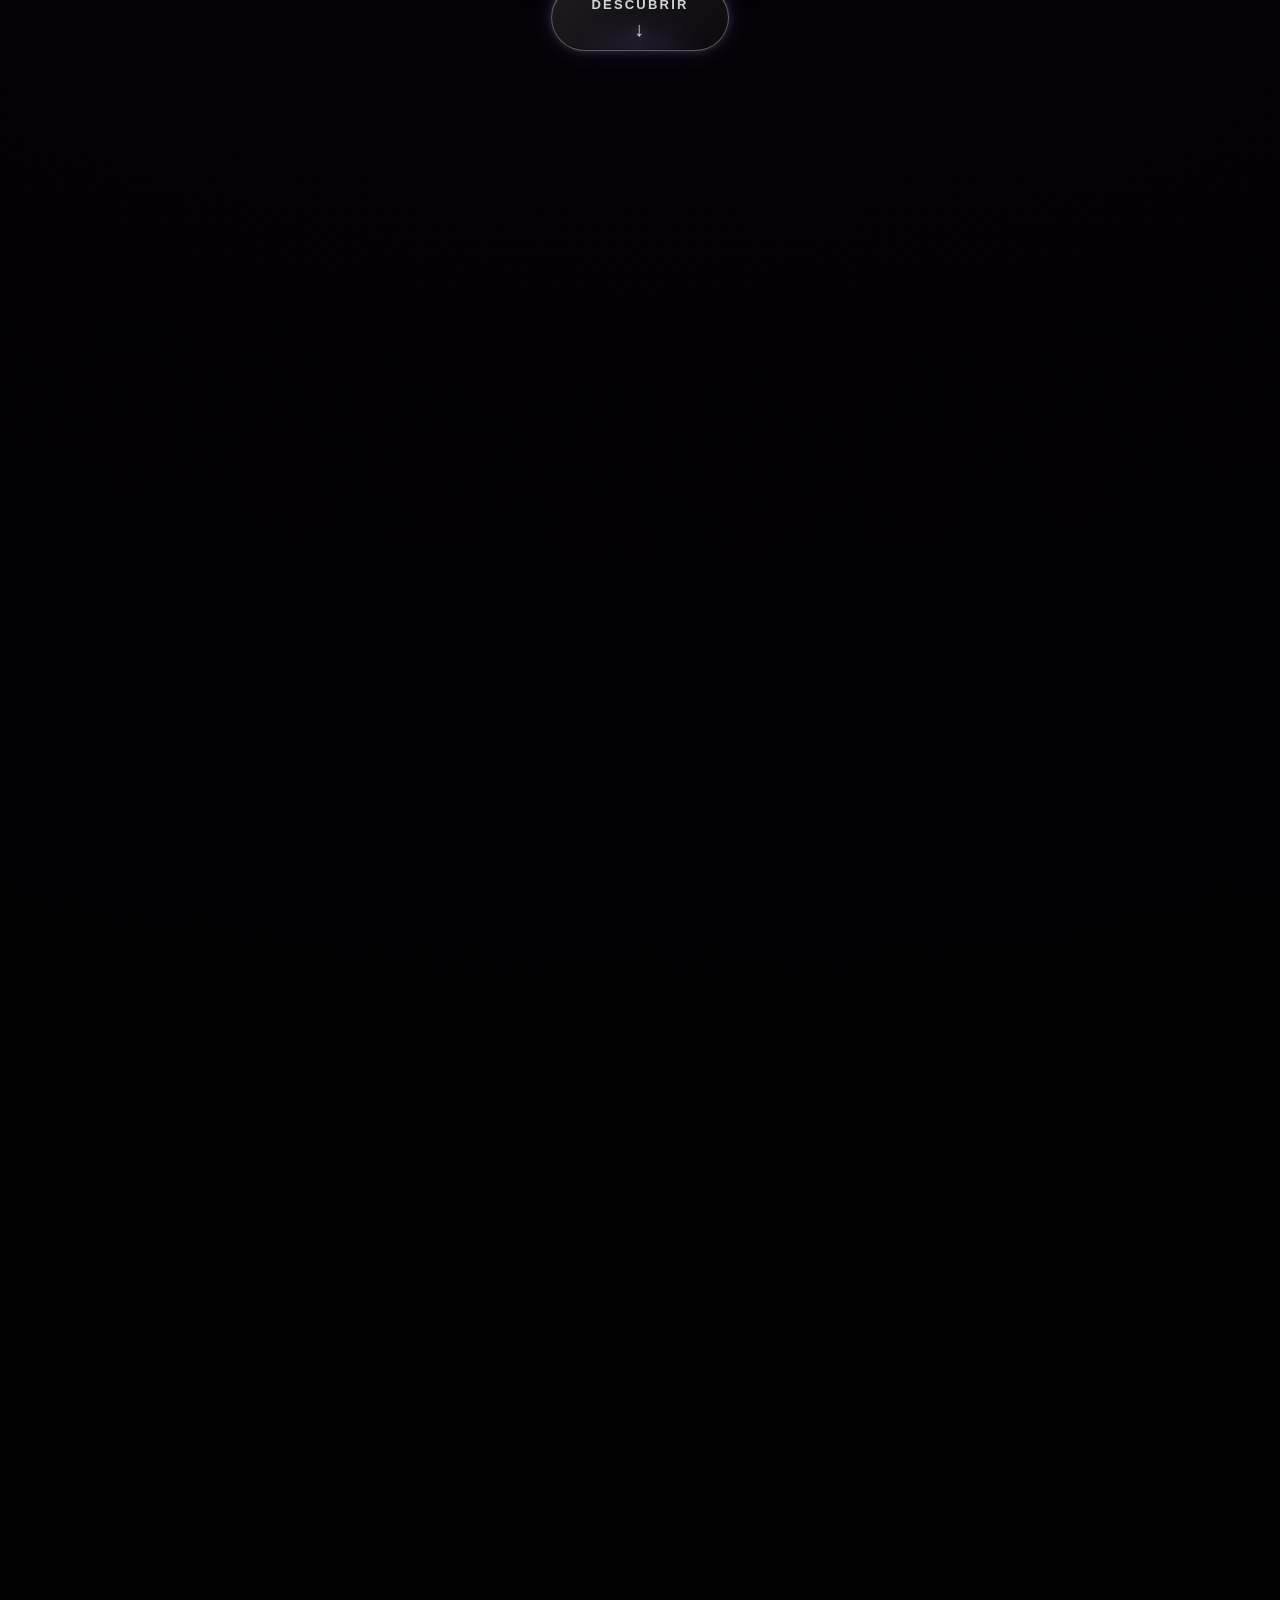
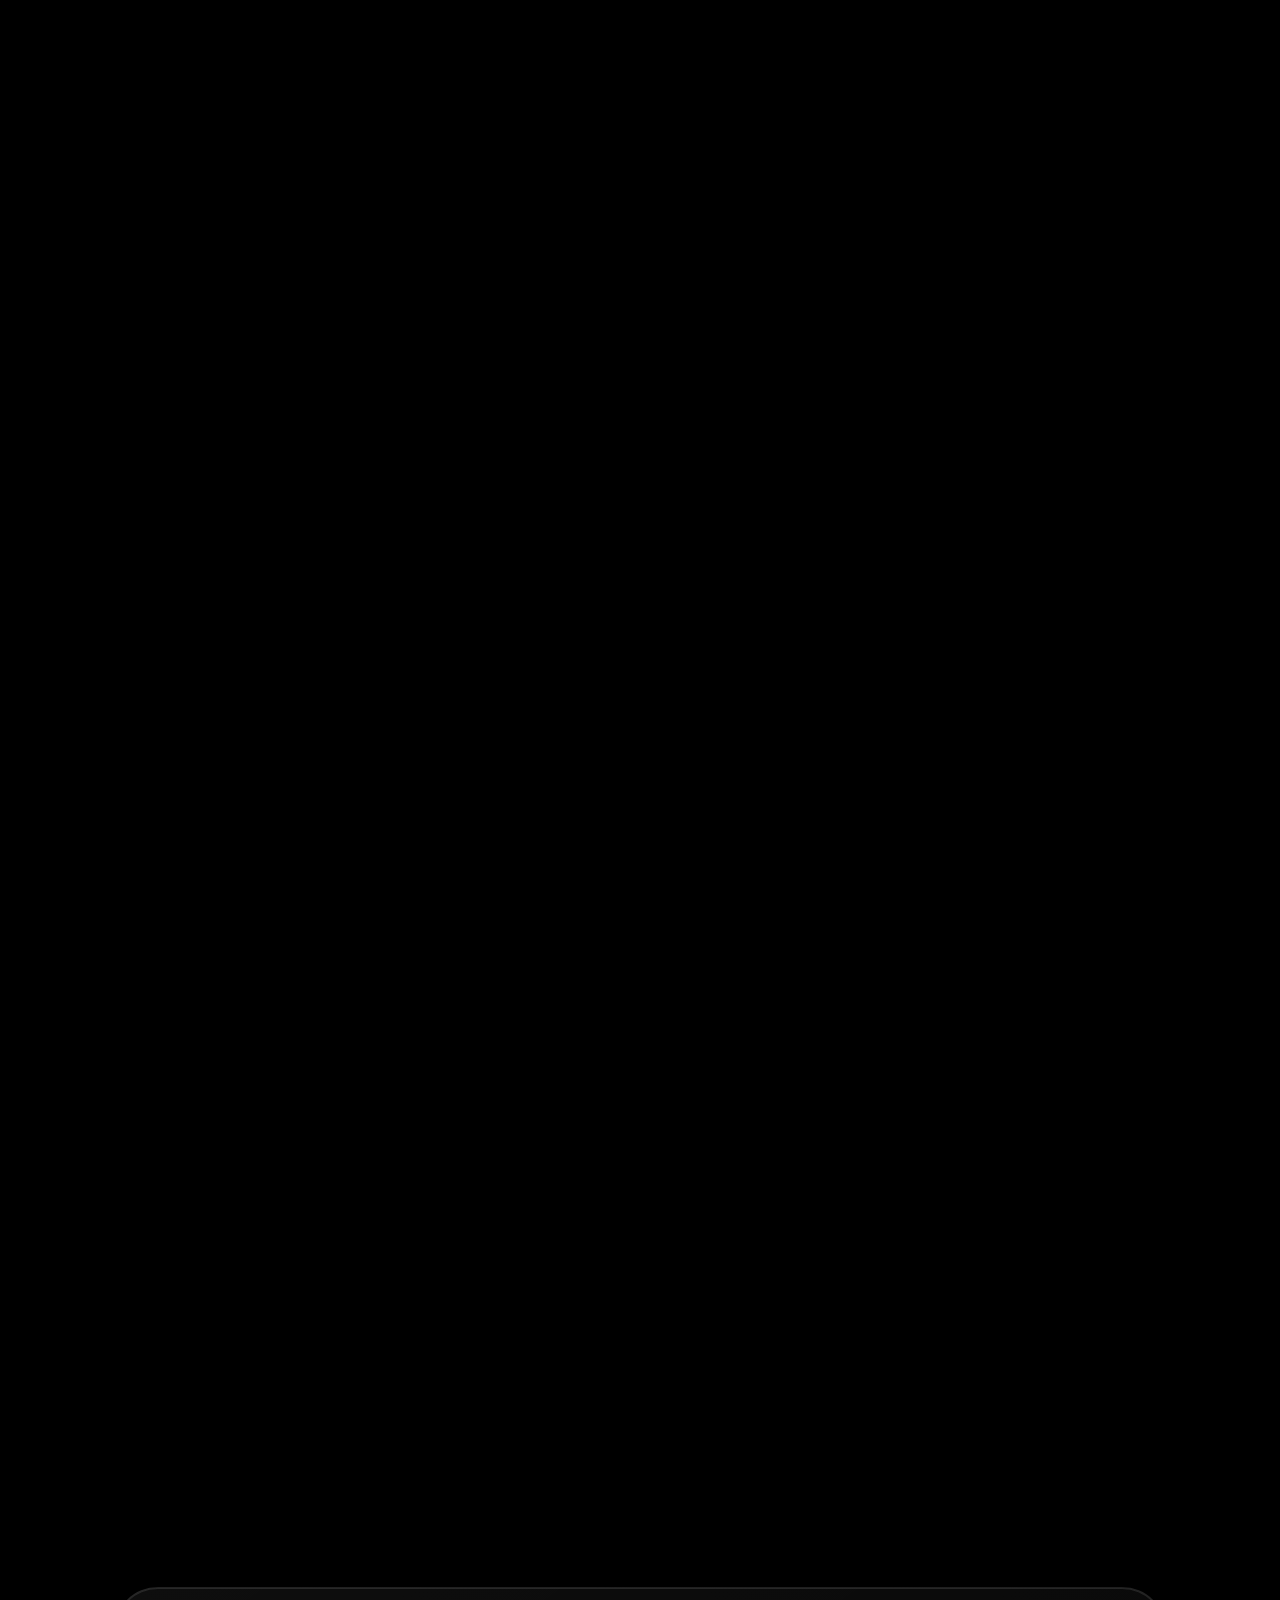
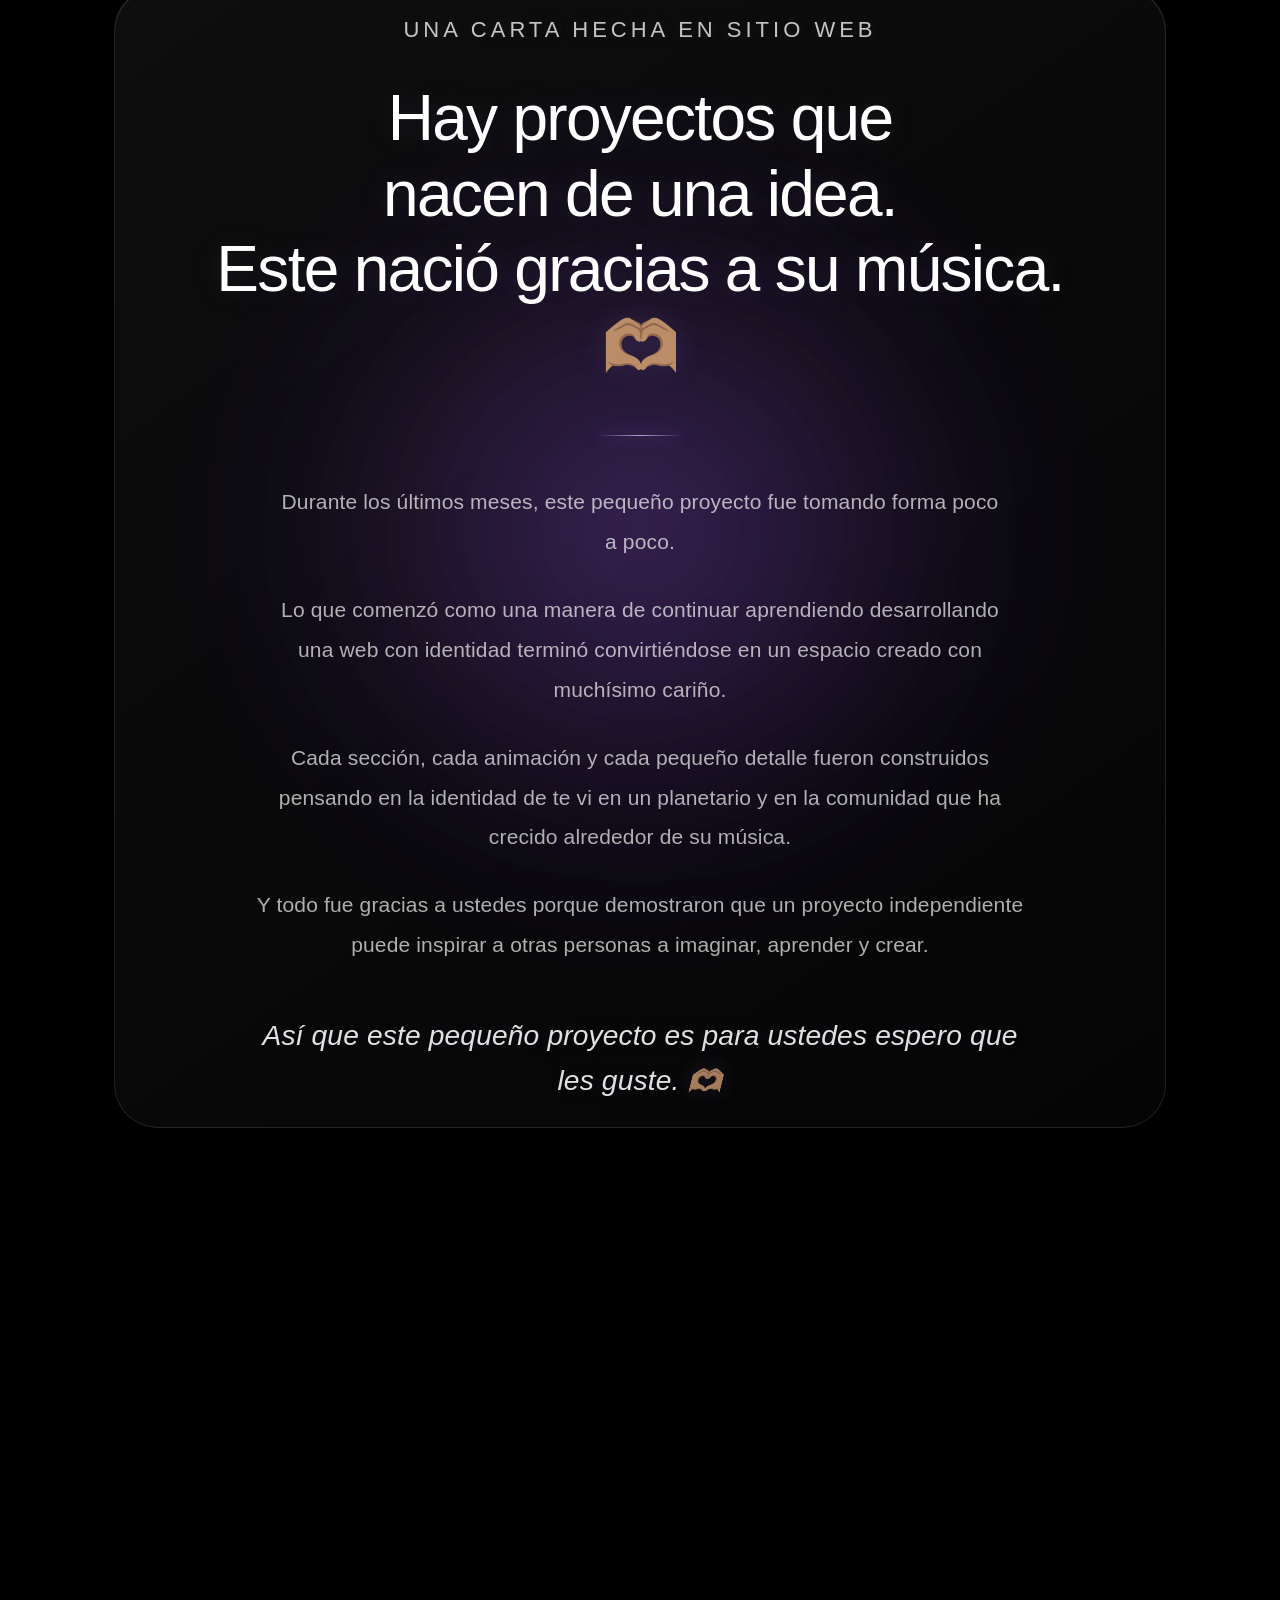
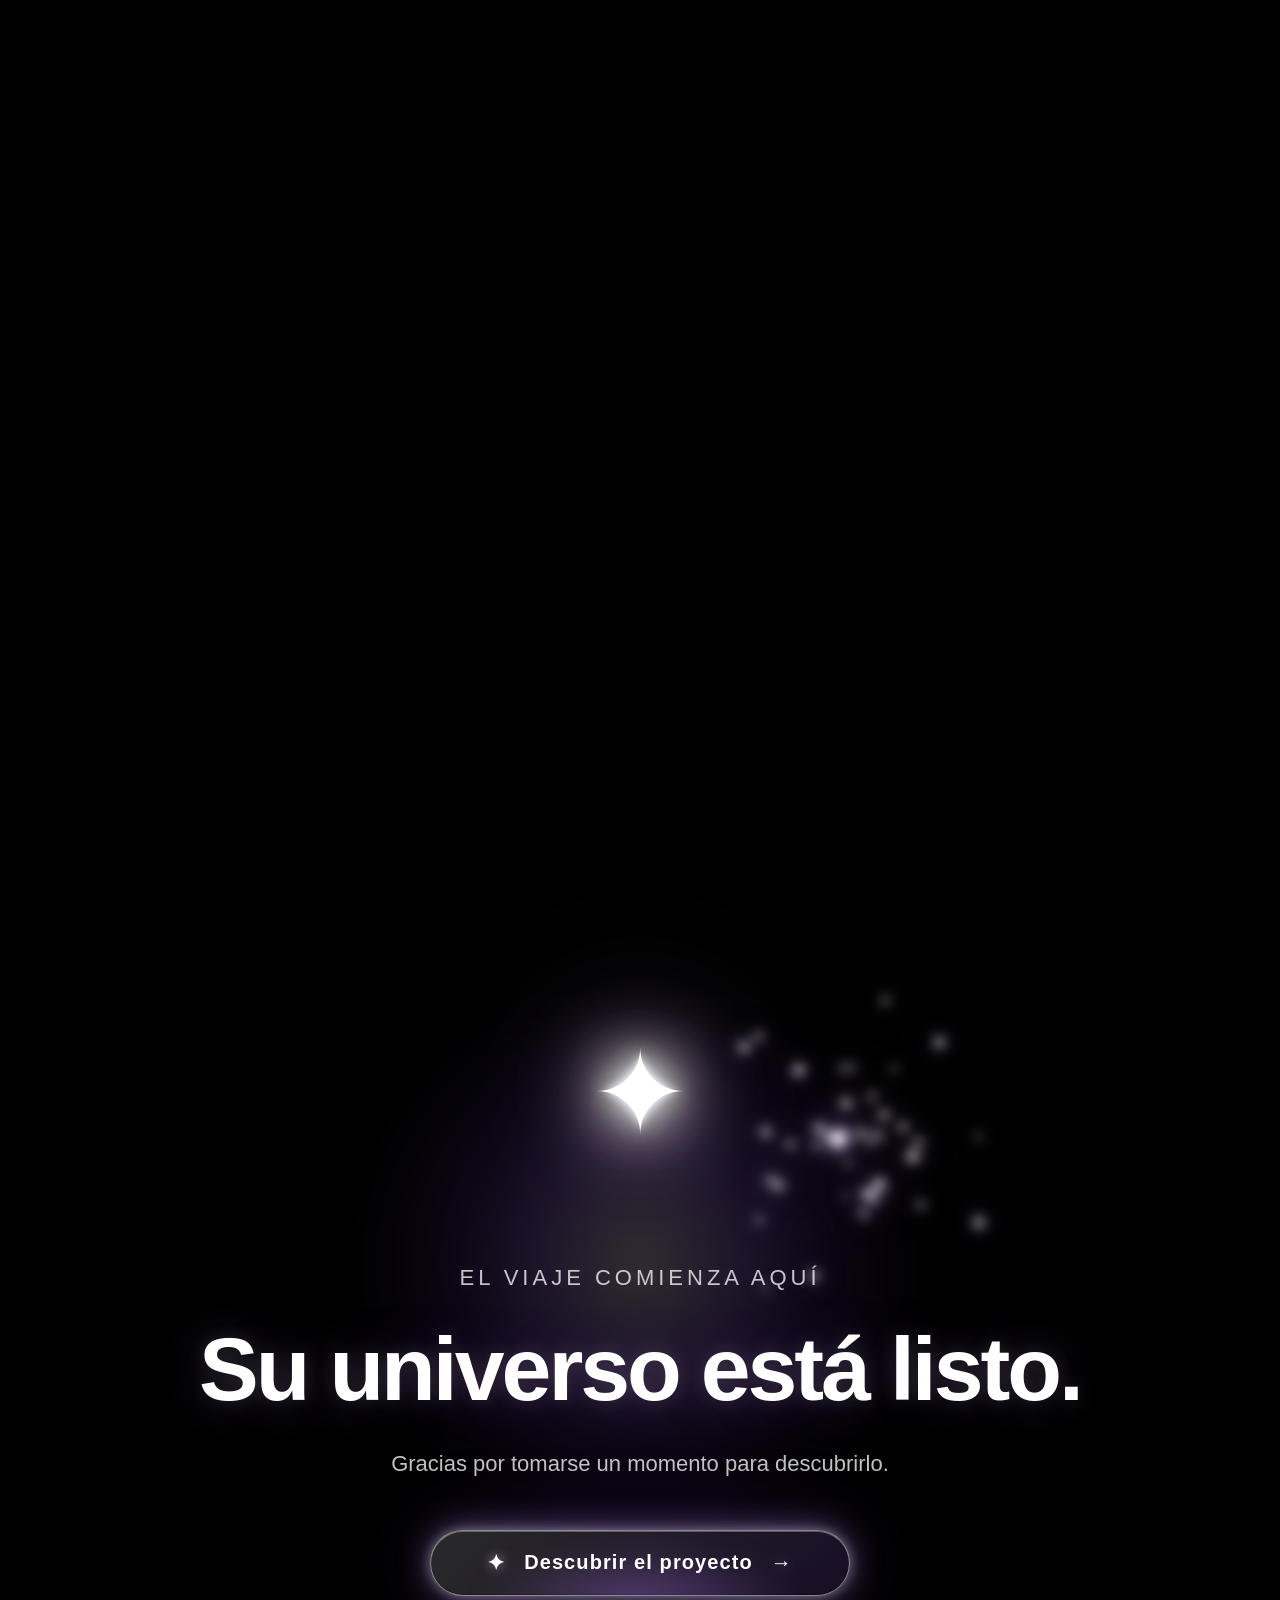
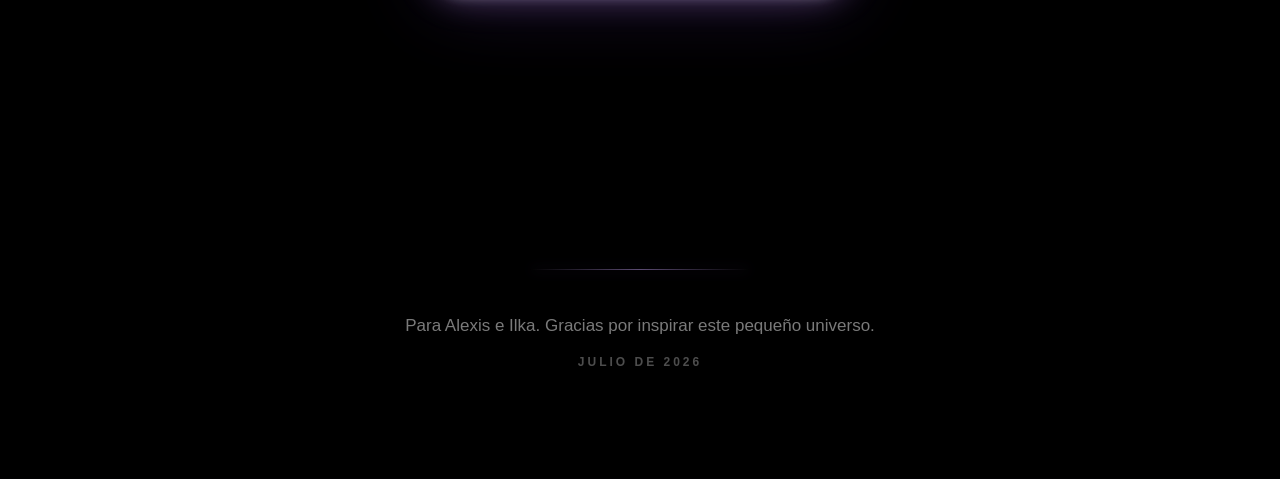
==== commit 01904115: "feat: publica experiencia final de entrega" ====
--- a/bienvenida.html
+++ b/bienvenida.html
@@ -235,7 +235,7 @@
             class="bienvenida-titulo"
             id="titulo-portada"
         >
-            ¿Por qué? y ¿para qué...
+            ¿Por qué? y ¿para qué?...
         </h1>
 
  <a
@@ -307,7 +307,7 @@
                 </p>
 
                 <p>
-                    Y todo fué gracias a ustedes porque demostraron 
+                    Y todo fue gracias a ustedes porque demostraron 
                     que un proyecto independiente puede inspirar a 
                     otras personas a imaginar, aprender y crear.
                     
@@ -357,24 +357,88 @@
                 Desarrollo web y un fan de su música.
             </p>
 
-            <div class="bienvenida-firma">
+           <div class="bienvenida-firma">
 
     <p class="bienvenida-firma__mensaje">
         Espero que disfruten recorrer esta web
         tanto como yo disfruté crearla.
     </p>
+
+
+    <!-- BOTÓN DE INSTAGRAM -->
 
     <a
         class="bienvenida-instagram"
         href="https://www.instagram.com/ecamposs_cs?igsh=ZWUxYWViZTFkc2Z3&utm_source=qr"
         target="_blank"
         rel="noopener noreferrer"
-        aria-label="Visitar mi perfil de Instagram"
-    >
-        <span aria-hidden="true">◎</span>
-        Por si les gustaria seguirme. <3
-        <span aria-hidden="true">↗</span>
+        aria-label="Visitar el perfil de Eduardo en Instagram"
+    >
+        <svg
+            class="bienvenida-instagram__icono"
+            viewBox="0 0 24 24"
+            aria-hidden="true"
+        >
+            <rect
+                x="3"
+                y="3"
+                width="18"
+                height="18"
+                rx="5"
+            ></rect>
+
+            <circle
+                cx="12"
+                cy="12"
+                r="4.2"
+            ></circle>
+
+            <circle
+                cx="17.4"
+                cy="6.7"
+                r="1"
+                class="bienvenida-instagram__punto"
+            ></circle>
+        </svg>
+
+        <span>
+            Por si les gustaría seguirme
+        </span>
+
+        <span
+            class="bienvenida-instagram__flecha"
+            aria-hidden="true"
+        >
+            ↗
+        </span>
     </a>
+
+
+    <!-- BOTÓN AHORA SÍ -->
+
+<a
+    class="bienvenida-ahora-si"
+    href="#acceso"
+    aria-label="Continuar a la entrada del proyecto"
+>
+    <span>Ahora sí</span>
+    <span
+        class="bienvenida-ahora-si__flecha"
+        aria-hidden="true"
+    >↓</span>
+</a>
+
+<a
+    class="bienvenida-guia"
+    href="guia.html"
+    aria-label="Abrir la guía de instalación y mantenimiento"
+>
+    <span aria-hidden="true">✦</span>
+
+    <span>Guía del sitio</span>
+
+    <span aria-hidden="true">↗</span>
+</a>
 
 </div>
 
--- a/bienvenida.css
+++ b/bienvenida.css
@@ -3497,3 +3497,581 @@
     }
 
 }
+
+/* =========================================================
+   FIRMA E INSTAGRAM DEL AUTOR
+========================================================= */
+
+.bienvenida-firma {
+    display: flex;
+    flex-direction: column;
+    align-items: center;
+
+    gap: 24px;
+
+    margin-top: 34px;
+}
+
+
+.bienvenida-firma__mensaje {
+    max-width: 620px;
+
+    margin: 0;
+
+    color: rgba(255, 255, 255, 0.72);
+
+    font-size:
+        clamp(
+            16px,
+            2vw,
+            20px
+        );
+
+    line-height: 1.7;
+    text-align: center;
+}
+
+
+/* Botón de Instagram */
+
+.bienvenida-instagram {
+    position: relative;
+
+    display: inline-flex;
+    align-items: center;
+    justify-content: center;
+
+    gap: 11px;
+
+    min-height: 52px;
+
+    padding:
+        13px
+        24px;
+
+    overflow: hidden;
+
+    border:
+        1px solid
+        rgba(225, 48, 108, 0.58);
+
+    border-radius: 999px;
+
+    color: #ffffff;
+
+    text-decoration: none;
+
+    background:
+        linear-gradient(
+            135deg,
+            rgba(138, 58, 185, 0.18),
+            rgba(225, 48, 108, 0.14),
+            rgba(252, 175, 69, 0.08)
+        );
+
+    -webkit-backdrop-filter:
+        blur(12px)
+        saturate(135%);
+
+    backdrop-filter:
+        blur(12px)
+        saturate(135%);
+
+    box-shadow:
+        0 10px 28px
+        rgba(0, 0, 0, 0.36),
+
+        0 0 12px
+        rgba(138, 58, 185, 0.30),
+
+        0 0 24px
+        rgba(225, 48, 108, 0.16),
+
+        inset 0 1px 0
+        rgba(255, 255, 255, 0.16);
+
+    transition:
+        transform 0.35s ease,
+        border-color 0.35s ease,
+        background 0.35s ease,
+        box-shadow 0.4s ease,
+        filter 0.35s ease;
+}
+
+
+/* Reflejo de cristal */
+
+.bienvenida-instagram::before {
+    content: "";
+
+    position: absolute;
+
+    top: 0;
+    left: -120%;
+
+    width: 65%;
+    height: 100%;
+
+    pointer-events: none;
+
+    background:
+        linear-gradient(
+            105deg,
+            transparent,
+            rgba(255, 255, 255, 0.30),
+            transparent
+        );
+
+    transform:
+        skewX(-18deg);
+
+    transition:
+        left 0.65s
+        cubic-bezier(
+            0.22,
+            1,
+            0.36,
+            1
+        );
+}
+
+
+/* Icono */
+
+.bienvenida-instagram__icono {
+    position: relative;
+
+    width: 20px;
+    height: 20px;
+
+    flex: 0 0 auto;
+
+    fill: none;
+
+    stroke: currentColor;
+    stroke-width: 1.8;
+
+    filter:
+        drop-shadow(
+            0 0 5px
+            rgba(255, 255, 255, 0.28)
+        );
+}
+
+
+.bienvenida-instagram__punto {
+    fill: currentColor;
+    stroke: none;
+}
+
+
+.bienvenida-instagram__flecha {
+    position: relative;
+
+    font-size: 17px;
+
+    transition:
+        transform 0.35s ease;
+}
+
+
+/* Mismo color y halo del Instagram del index */
+
+@media (hover: hover) and (pointer: fine) {
+
+    .bienvenida-instagram:hover {
+        transform:
+            translateY(-5px)
+            scale(1.025);
+
+        border-color:
+            rgba(255, 170, 215, 0.92);
+
+        background:
+            linear-gradient(
+                135deg,
+                #833ab4 0%,
+                #c13584 36%,
+                #e1306c 68%,
+                #f77737 100%
+            );
+
+        box-shadow:
+            0 16px 34px
+            rgba(0, 0, 0, 0.46),
+
+            0 0 18px
+            rgba(138, 58, 185, 0.90),
+
+            0 0 42px
+            rgba(225, 48, 108, 0.64),
+
+            0 0 70px
+            rgba(252, 175, 69, 0.24),
+
+            inset 0 1px 0
+            rgba(255, 255, 255, 0.28);
+
+        filter:
+            brightness(1.12);
+    }
+
+
+    .bienvenida-instagram:hover::before {
+        left: 145%;
+    }
+
+
+    .bienvenida-instagram:hover
+    .bienvenida-instagram__flecha {
+        transform:
+            translate(
+                3px,
+                -3px
+            );
+    }
+}
+
+
+/* Teclado */
+
+.bienvenida-instagram:focus-visible {
+    outline:
+        2px solid
+        rgba(255, 190, 225, 0.95);
+
+    outline-offset: 5px;
+
+    background:
+        linear-gradient(
+            135deg,
+            #833ab4,
+            #e1306c,
+            #f77737
+        );
+
+    box-shadow:
+        0 0 18px
+        rgba(138, 58, 185, 0.90),
+
+        0 0 42px
+        rgba(225, 48, 108, 0.62);
+}
+
+
+/* Respuesta táctil */
+
+.bienvenida-instagram:active {
+    transform:
+        translateY(-2px)
+        scale(0.985);
+}
+
+
+/* Móvil */
+
+@media (max-width: 600px) {
+
+    .bienvenida-instagram {
+        width: min(100%, 340px);
+
+        padding:
+            13px
+            18px;
+
+        font-size: 14px;
+    }
+}
+
+
+/* Accesibilidad */
+
+@media (prefers-reduced-motion: reduce) {
+
+    .bienvenida-instagram,
+    .bienvenida-instagram::before,
+    .bienvenida-instagram__flecha {
+        transition: none;
+    }
+}
+
+/* =========================================================
+   BOTÓN AHORA SÍ — CONTINUAR EL RECORRIDO
+========================================================= */
+
+.bienvenida-ahora-si {
+    display: inline-flex;
+    align-items: center;
+    justify-content: center;
+    flex-direction: column;
+    gap: 4px;
+
+    width: 110px;
+    height: 110px;
+    margin-top: 32px;
+
+    color: #fff;
+    text-decoration: none;
+    font-weight: 700;
+
+    border: 1px solid rgba(190, 145, 255, 0.75);
+    border-radius: 50%;
+
+    background:
+        radial-gradient(
+            circle at 50% 35%,
+            rgba(168, 105, 255, 0.30),
+            rgba(30, 14, 46, 0.88) 68%
+        );
+
+    box-shadow:
+        0 0 14px rgba(180, 120, 255, 0.38),
+        0 0 34px rgba(132, 72, 220, 0.24),
+        inset 0 0 18px rgba(255, 255, 255, 0.08);
+
+    transition:
+        transform 0.3s ease,
+        box-shadow 0.3s ease,
+        border-color 0.3s ease;
+}
+
+.bienvenida-ahora-si:hover {
+    transform: translateY(-5px) scale(1.05);
+
+    border-color: rgba(255, 255, 255, 0.92);
+
+    box-shadow:
+        0 0 18px rgba(255, 255, 255, 0.45),
+        0 0 38px rgba(180, 110, 255, 0.60),
+        0 0 70px rgba(135, 65, 230, 0.32),
+        inset 0 0 22px rgba(255, 255, 255, 0.12);
+}
+
+.bienvenida-ahora-si__flecha {
+    font-size: 18px;
+    line-height: 1;
+    animation: bienvenidaFlecha 1.4s ease-in-out infinite;
+}
+
+@keyframes bienvenidaFlecha {
+    0%,
+    100% {
+        transform: translateY(0);
+    }
+
+    50% {
+        transform: translateY(5px);
+    }
+}
+
+
+/* Hover */
+
+@media (hover: hover) and (pointer: fine) {
+
+    .bienvenida-ahora-si:hover {
+        transform:
+            translateY(-5px)
+            scale(1.035);
+
+        border-color:
+            rgba(250, 245, 255, 0.96);
+
+        background:
+            linear-gradient(
+                135deg,
+                rgba(104, 55, 210, 0.95),
+                rgba(170, 105, 240, 0.90),
+                rgba(220, 190, 255, 0.76)
+            );
+
+        box-shadow:
+            0 17px 36px
+            rgba(0, 0, 0, 0.48),
+
+            0 0 9px
+            rgba(255, 255, 255, 0.82),
+
+            0 0 28px
+            rgba(210, 180, 255, 0.82),
+
+            0 0 60px
+            rgba(125, 70, 230, 0.48);
+
+        filter:
+            brightness(1.12);
+    }
+
+
+    .bienvenida-ahora-si:hover::before {
+        left: 145%;
+    }
+}
+
+
+/* Teclado */
+
+.bienvenida-ahora-si:focus-visible {
+    outline:
+        2px solid
+        rgba(240, 225, 255, 1);
+
+    outline-offset: 5px;
+}
+
+
+/* Móvil */
+
+@media (max-width: 600px) {
+
+    .bienvenida-ahora-si {
+        width: min(100%, 340px);
+
+        padding:
+            13px
+            22px;
+    }
+}
+
+
+/* Accesibilidad */
+
+@media (prefers-reduced-motion: reduce) {
+
+    .bienvenida-ahora-si,
+    .bienvenida-ahora-si::before,
+    .bienvenida-ahora-si__flecha {
+        transition: none;
+        animation: none;
+    }
+}
+
+.bienvenida-ahora-si {
+    margin-top: 40px;
+}
+
+
+/* Botón Ahora sí: círculo perfecto */
+
+.bienvenida-firma .bienvenida-ahora-si {
+    display: inline-flex;
+
+    flex: 0 0 110px;
+    align-self: center;
+
+    width: 110px !important;
+    min-width: 110px !important;
+    max-width: 110px !important;
+
+    height: 110px !important;
+    min-height: 110px !important;
+    max-height: 110px !important;
+
+    aspect-ratio: 1 / 1;
+    box-sizing: border-box;
+
+    margin: 32px auto 0;
+    padding: 0 !important;
+
+    border-radius: 50% !important;
+}
+
+@media (max-width: 600px) {
+    .bienvenida-firma .bienvenida-ahora-si {
+        flex-basis: 96px;
+
+        width: 96px !important;
+        min-width: 96px !important;
+        max-width: 96px !important;
+
+        height: 96px !important;
+        min-height: 96px !important;
+        max-height: 96px !important;
+    }
+}
+
+/* ==================================================
+   ACCESO A LA GUÍA DEL SITIO
+================================================== */
+
+.bienvenida-guia {
+    position: relative;
+
+    display: inline-flex;
+    align-items: center;
+    justify-content: center;
+
+    gap: 10px;
+
+    margin: 22px auto 0;
+    padding: 12px 22px;
+
+    color: rgba(255, 255, 255, 0.74);
+
+    border:
+        1px solid
+        rgba(215, 188, 255, 0.24);
+
+    border-radius: 999px;
+
+    background:
+        rgba(255, 255, 255, 0.035);
+
+    text-decoration: none;
+    font-size: 13px;
+    font-weight: 650;
+    letter-spacing: 0.6px;
+
+    -webkit-backdrop-filter: blur(14px);
+    backdrop-filter: blur(14px);
+
+    box-shadow:
+        inset 0 1px 0 rgba(255, 255, 255, 0.08),
+        0 0 20px rgba(166, 108, 255, 0.08);
+
+    transition:
+        color 0.3s ease,
+        border-color 0.3s ease,
+        background 0.3s ease,
+        box-shadow 0.35s ease,
+        transform 0.35s
+        cubic-bezier(0.22, 1, 0.36, 1);
+}
+
+.bienvenida-guia:hover,
+.bienvenida-guia:focus-visible {
+    color: #fff;
+
+    border-color:
+        rgba(226, 205, 255, 0.72);
+
+    background:
+        linear-gradient(
+            135deg,
+            rgba(166, 108, 255, 0.22),
+            rgba(255, 255, 255, 0.06)
+        );
+
+    box-shadow:
+        0 0 12px rgba(255, 255, 255, 0.28),
+        0 0 32px rgba(166, 108, 255, 0.32);
+
+    transform:
+        translateY(-4px);
+
+    outline: none;
+}
+
+.bienvenida-guia span:first-child {
+    color: #d7bcff;
+
+    text-shadow:
+        0 0 10px rgba(215, 188, 255, 0.82);
+}
+
+@media (max-width: 600px) {
+    .bienvenida-guia {
+        margin-top: 20px;
+        padding: 11px 19px;
+    }
+}
